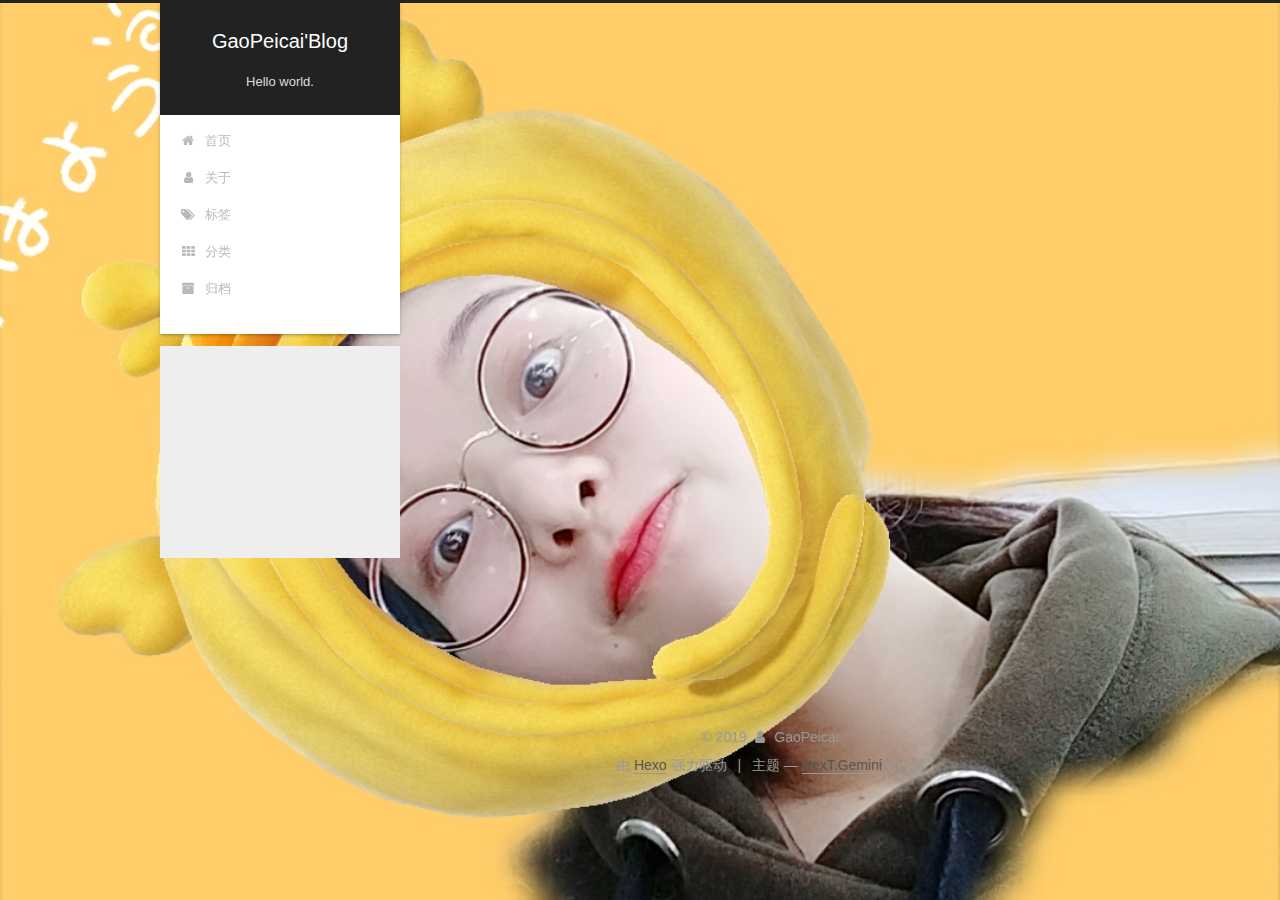
==== archives/index.html @ 0d7cd3d9 "Site updated: 2019-01-17 18:59:28" ====
<!DOCTYPE html>



  


<html class="theme-next gemini use-motion" lang="zh-Hans">
<head><meta name="generator" content="Hexo 3.8.0">
  <meta charset="UTF-8">
<meta http-equiv="X-UA-Compatible" content="IE=edge">
<meta name="viewport" content="width=device-width, initial-scale=1, maximum-scale=1">
<meta name="theme-color" content="#222">









<meta http-equiv="Cache-Control" content="no-transform">
<meta http-equiv="Cache-Control" content="no-siteapp">
















  
  
  <link href="/lib/fancybox/source/jquery.fancybox.css?v=2.1.5" rel="stylesheet" type="text/css">







<link href="/lib/font-awesome/css/font-awesome.min.css?v=4.6.2" rel="stylesheet" type="text/css">

<link href="/css/main.css?v=5.1.4" rel="stylesheet" type="text/css">


  <link rel="apple-touch-icon" sizes="180x180" href="/images/apple-touch-icon-next.png?v=5.1.4">


  <link rel="icon" type="image/png" sizes="32x32" href="/images/favicon-32x32-next.png?v=5.1.4">


  <link rel="icon" type="image/png" sizes="16x16" href="/images/favicon-16x16-next.png?v=5.1.4">


  <link rel="mask-icon" href="/images/logo.svg?v=5.1.4" color="#222">





  <meta name="keywords" content="Hexo, NexT">










<meta property="og:type" content="website">
<meta property="og:title" content="GaoPeicai&#39;Blog">
<meta property="og:url" content="http://yoursite.com/archives/index.html">
<meta property="og:site_name" content="GaoPeicai&#39;Blog">
<meta property="og:locale" content="zh-Hans">
<meta name="twitter:card" content="summary">
<meta name="twitter:title" content="GaoPeicai&#39;Blog">



<script type="text/javascript" id="hexo.configurations">
  var NexT = window.NexT || {};
  var CONFIG = {
    root: '/',
    scheme: 'Gemini',
    version: '5.1.4',
    sidebar: {"position":"left","display":"post","offset":12,"b2t":false,"scrollpercent":false,"onmobile":false},
    fancybox: true,
    tabs: true,
    motion: {"enable":true,"async":false,"transition":{"post_block":"fadeIn","post_header":"slideDownIn","post_body":"slideDownIn","coll_header":"slideLeftIn","sidebar":"slideUpIn"}},
    duoshuo: {
      userId: '0',
      author: '博主'
    },
    algolia: {
      applicationID: '',
      apiKey: '',
      indexName: '',
      hits: {"per_page":10},
      labels: {"input_placeholder":"Search for Posts","hits_empty":"We didn't find any results for the search: ${query}","hits_stats":"${hits} results found in ${time} ms"}
    }
  };
</script>



  <link rel="canonical" href="http://yoursite.com/archives/">





  <title>归档 | GaoPeicai'Blog</title>
  








</head>

<body itemscope="" itemtype="http://schema.org/WebPage" lang="zh-Hans">

  
  
    
  

  <div class="container sidebar-position-left page-archive">
    <div class="headband"></div>

    <header id="header" class="header" itemscope="" itemtype="http://schema.org/WPHeader">
      <div class="header-inner"><div class="site-brand-wrapper">
  <div class="site-meta ">
    

    <div class="custom-logo-site-title">
      <a href="/" class="brand" rel="start">
        <span class="logo-line-before"><i></i></span>
        <span class="site-title">GaoPeicai'Blog</span>
        <span class="logo-line-after"><i></i></span>
      </a>
    </div>
      
        <p class="site-subtitle">Hello world.</p>
      
  </div>

  <div class="site-nav-toggle">
    <button>
      <span class="btn-bar"></span>
      <span class="btn-bar"></span>
      <span class="btn-bar"></span>
    </button>
  </div>
</div>

<nav class="site-nav">
  

  
    <ul id="menu" class="menu">
      
        
        <li class="menu-item menu-item-home">
          <a href="/" rel="section">
            
              <i class="menu-item-icon fa fa-fw fa-home"></i> <br>
            
            首页
          </a>
        </li>
      
        
        <li class="menu-item menu-item-about">
          <a href="/about/" rel="section">
            
              <i class="menu-item-icon fa fa-fw fa-user"></i> <br>
            
            关于
          </a>
        </li>
      
        
        <li class="menu-item menu-item-tags">
          <a href="/tags/" rel="section">
            
              <i class="menu-item-icon fa fa-fw fa-tags"></i> <br>
            
            标签
          </a>
        </li>
      
        
        <li class="menu-item menu-item-categories">
          <a href="/categories/" rel="section">
            
              <i class="menu-item-icon fa fa-fw fa-th"></i> <br>
            
            分类
          </a>
        </li>
      
        
        <li class="menu-item menu-item-archives">
          <a href="/archives/" rel="section">
            
              <i class="menu-item-icon fa fa-fw fa-archive"></i> <br>
            
            归档
          </a>
        </li>
      

      
    </ul>
  

  
</nav>



 </div>
    </header>

    <main id="main" class="main">
      <div class="main-inner">
        <div class="content-wrap">
          <div id="content" class="content">
            

  
  
  
  <div class="post-block archive">
    <div id="posts" class="posts-collapse">
      <span class="archive-move-on"></span>

      <span class="archive-page-counter">
        
        
        
          
        
        嗯..! 目前共计 2 篇日志。 继续努力。
      </span>

      

        
        
        

        
          
          <div class="collection-title">
            <h1 class="archive-year" id="archive-year-2019">2019</h1>
          </div>
        
        

        

  <article class="post post-type-normal" itemscope="" itemtype="http://schema.org/Article">
    <header class="post-header">

      <h2 class="post-title">
        
            <a class="post-title-link" href="/2019/01/10/my-first-blog/" itemprop="url">
              
                <span itemprop="name">my_first_blog</span>
              
            </a>
        
      </h2>

      <div class="post-meta">
        <time class="post-time" itemprop="dateCreated" datetime="2019-01-10T21:20:17+08:00" content="2019-01-10">
          01-10
        </time>
      </div>

    </header>
  </article>



      

        
        
        

        
        

        

  <article class="post post-type-normal" itemscope="" itemtype="http://schema.org/Article">
    <header class="post-header">

      <h2 class="post-title">
        
            <a class="post-title-link" href="/2019/01/10/hello-world/" itemprop="url">
              
                <span itemprop="name">Hello World</span>
              
            </a>
        
      </h2>

      <div class="post-meta">
        <time class="post-time" itemprop="dateCreated" datetime="2019-01-10T21:08:33+08:00" content="2019-01-10">
          01-10
        </time>
      </div>

    </header>
  </article>



      

    </div>
  </div>
  
  
  

  



          </div>
          


          

        </div>
        
          
  
  <div class="sidebar-toggle">
    <div class="sidebar-toggle-line-wrap">
      <span class="sidebar-toggle-line sidebar-toggle-line-first"></span>
      <span class="sidebar-toggle-line sidebar-toggle-line-middle"></span>
      <span class="sidebar-toggle-line sidebar-toggle-line-last"></span>
    </div>
  </div>

  <aside id="sidebar" class="sidebar">
    
    <div class="sidebar-inner">

      

      

      <section class="site-overview-wrap sidebar-panel sidebar-panel-active">
        <div class="site-overview">
          <div class="site-author motion-element" itemprop="author" itemscope="" itemtype="http://schema.org/Person">
            
              <p class="site-author-name" itemprop="name">GaoPeicai</p>
              <p class="site-description motion-element" itemprop="description"></p>
          </div>

          <nav class="site-state motion-element">

            
              <div class="site-state-item site-state-posts">
              
                <a href="/archives/">
              
                  <span class="site-state-item-count">2</span>
                  <span class="site-state-item-name">日志</span>
                </a>
              </div>
            

            

            

          </nav>

          

          
            <div class="links-of-author motion-element">
                
                  <span class="links-of-author-item">
                    <a href="http://mail.qq.com/cgi-bin/qm_share?t=qm_mailme&3284251763@qq.com" target="_blank" title="E-Mail">
                      
                        <i class="fa fa-fw fa-envelope"></i>E-Mail</a>
                  </span>
                
                  <span class="links-of-author-item">
                    <a href="http://www.zhihu.com/people/246f6428f170caaf888dab5f9107b510" target="_blank" title="Zhihu">
                      
                        <i class="fa fa-fw fa-zhihu"></i>Zhihu</a>
                  </span>
                
                  <span class="links-of-author-item">
                    <a href="http://weibo.com/u/1308671424" target="_blank" title="Weibo">
                      
                        <i class="fa fa-fw fa-weibo"></i>Weibo</a>
                  </span>
                
            </div>
          

          
          

          
          

          

        </div>
      </section>

      

      

    </div>
  </aside>


        
      </div>
    </main>

    <footer id="footer" class="footer">
      <div class="footer-inner">
        <div class="copyright">&copy; <span itemprop="copyrightYear">2019</span>
  <span class="with-love">
    <i class="fa fa-user"></i>
  </span>
  <span class="author" itemprop="copyrightHolder">GaoPeicai</span>

  
</div>


  <div class="powered-by">由 <a class="theme-link" target="_blank" href="https://hexo.io">Hexo</a> 强力驱动</div>



  <span class="post-meta-divider">|</span>



  <div class="theme-info">主题 &mdash; <a class="theme-link" target="_blank" href="https://github.com/iissnan/hexo-theme-next">NexT.Gemini</a> v5.1.4</div>




        







        
      </div>
    </footer>

    
      <div class="back-to-top">
        <i class="fa fa-arrow-up"></i>
        
      </div>
    

    

  </div>

  

<script type="text/javascript">
  if (Object.prototype.toString.call(window.Promise) !== '[object Function]') {
    window.Promise = null;
  }
</script>









  












  
  
    <script type="text/javascript" src="/lib/jquery/index.js?v=2.1.3"></script>
  

  
  
    <script type="text/javascript" src="/lib/fastclick/lib/fastclick.min.js?v=1.0.6"></script>
  

  
  
    <script type="text/javascript" src="/lib/jquery_lazyload/jquery.lazyload.js?v=1.9.7"></script>
  

  
  
    <script type="text/javascript" src="/lib/velocity/velocity.min.js?v=1.2.1"></script>
  

  
  
    <script type="text/javascript" src="/lib/velocity/velocity.ui.min.js?v=1.2.1"></script>
  

  
  
    <script type="text/javascript" src="/lib/fancybox/source/jquery.fancybox.pack.js?v=2.1.5"></script>
  


  


  <script type="text/javascript" src="/js/src/utils.js?v=5.1.4"></script>

  <script type="text/javascript" src="/js/src/motion.js?v=5.1.4"></script>



  
  


  <script type="text/javascript" src="/js/src/affix.js?v=5.1.4"></script>

  <script type="text/javascript" src="/js/src/schemes/pisces.js?v=5.1.4"></script>



  

  


  <script type="text/javascript" src="/js/src/bootstrap.js?v=5.1.4"></script>



  


  




	





  





  












  





  

  

  

  
  

  

  

  

</body>
</html>
---- css/main.css ----
/* normalize.css v3.0.2 | MIT License | git.io/normalize */
html {
  font-family: sans-serif; /* 1 */
  -ms-text-size-adjust: 100%; /* 2 */
  -webkit-text-size-adjust: 100%; /* 2 */
}
body {
  margin: 0;
}
article,
aside,
details,
figcaption,
figure,
footer,
header,
hgroup,
main,
menu,
nav,
section,
summary {
  display: block;
}
audio,
canvas,
progress,
video {
  display: inline-block; /* 1 */
  vertical-align: baseline; /* 2 */
}
audio:not([controls]) {
  display: none;
  height: 0;
}
[hidden],
template {
  display: none;
}
a {
  background-color: transparent;
}
a:active,
a:hover {
  outline: 0;
}
abbr[title] {
  border-bottom: 1px dotted;
}
b,
strong {
  font-weight: bold;
}
dfn {
  font-style: italic;
}
h1 {
  font-size: 2em;
  margin: 0.67em 0;
}
mark {
  background: #ff0;
  color: #000;
}
small {
  font-size: 80%;
}
sub,
sup {
  font-size: 75%;
  line-height: 0;
  position: relative;
  vertical-align: baseline;
}
sup {
  top: -0.5em;
}
sub {
  bottom: -0.25em;
}
img {
  border: 0;
}
svg:not(:root) {
  overflow: hidden;
}
figure {
  margin: 1em 40px;
}
hr {
  -moz-box-sizing: content-box;
  box-sizing: content-box;
  height: 0;
}
pre {
  overflow: auto;
}
code,
kbd,
pre,
samp {
  font-family: monospace, monospace;
  font-size: 1em;
}
button,
input,
optgroup,
select,
textarea {
  color: inherit; /* 1 */
  font: inherit; /* 2 */
  margin: 0; /* 3 */
}
button {
  overflow: visible;
}
button,
select {
  text-transform: none;
}
button,
html input[type="button"],
input[type="reset"],
input[type="submit"] {
  -webkit-appearance: button; /* 2 */
  cursor: pointer; /* 3 */
}
button[disabled],
html input[disabled] {
  cursor: default;
}
button::-moz-focus-inner,
input::-moz-focus-inner {
  border: 0;
  padding: 0;
}
input {
  line-height: normal;
}
input[type="checkbox"],
input[type="radio"] {
  box-sizing: border-box; /* 1 */
  padding: 0; /* 2 */
}
input[type="number"]::-webkit-inner-spin-button,
input[type="number"]::-webkit-outer-spin-button {
  height: auto;
}
input[type="search"] {
  -webkit-appearance: textfield; /* 1 */
  -moz-box-sizing: content-box;
  -webkit-box-sizing: content-box; /* 2 */
  box-sizing: content-box;
}
input[type="search"]::-webkit-search-cancel-button,
input[type="search"]::-webkit-search-decoration {
  -webkit-appearance: none;
}
fieldset {
  border: 1px solid #c0c0c0;
  margin: 0 2px;
  padding: 0.35em 0.625em 0.75em;
}
legend {
  border: 0; /* 1 */
  padding: 0; /* 2 */
}
textarea {
  overflow: auto;
}
optgroup {
  font-weight: bold;
}
table {
  border-collapse: collapse;
  border-spacing: 0;
}
td,
th {
  padding: 0;
}
::selection {
  background: #262a30;
  color: #fff;
}
body {
  position: relative;
  font-family: 'Lato', "PingFang SC", "Microsoft YaHei", sans-serif;
  font-size: 14px;
  line-height: 2;
  color: #555;
  background: #eee;
}
@media (max-width: 767px) {
  body {
    padding-right: 0 !important;
  }
}
@media (min-width: 768px) and (max-width: 991px) {
  body {
    padding-right: 0 !important;
  }
}
@media (min-width: 1600px) {
  body {
    font-size: 16px;
  }
}
h1,
h2,
h3,
h4,
h5,
h6 {
  margin: 0;
  padding: 0;
  font-weight: bold;
  line-height: 1.5;
  font-family: 'Lato', "PingFang SC", "Microsoft YaHei", sans-serif;
}
h2,
h3,
h4,
h5,
h6 {
  margin: 20px 0 15px;
}
h1 {
  font-size: 22px;
}
@media (max-width: 767px) {
  h1 {
    font-size: 18px;
  }
}
h2 {
  font-size: 20px;
}
@media (max-width: 767px) {
  h2 {
    font-size: 16px;
  }
}
h3 {
  font-size: 18px;
}
@media (max-width: 767px) {
  h3 {
    font-size: 14px;
  }
}
h4 {
  font-size: 16px;
}
@media (max-width: 767px) {
  h4 {
    font-size: 12px;
  }
}
h5 {
  font-size: 14px;
}
@media (max-width: 767px) {
  h5 {
    font-size: 10px;
  }
}
h6 {
  font-size: 12px;
}
@media (max-width: 767px) {
  h6 {
    font-size: 8px;
  }
}
p {
  margin: 0 0 20px 0;
}
a {
  color: #555;
  text-decoration: none;
  outline: none;
  border-bottom: 1px solid #999;
  word-wrap: break-word;
}
a:hover {
  color: #222;
  border-bottom-color: #222;
}
blockquote {
  margin: 0;
  padding: 0;
}
img {
  display: block;
  margin: auto;
  max-width: 100%;
  height: auto;
}
hr {
  margin: 40px 0;
  height: 3px;
  border: none;
  background-color: #ddd;
  background-image: repeating-linear-gradient(-45deg, #fff, #fff 4px, transparent 4px, transparent 8px);
}
blockquote {
  padding: 0 15px;
  color: #666;
  border-left: 4px solid #ddd;
}
blockquote cite::before {
  content: "-";
  padding: 0 5px;
}
dt {
  font-weight: 700;
}
dd {
  margin: 0;
  padding: 0;
}
kbd {
  border: 1px solid #ccc;
  border-radius: 0.2em;
  box-shadow: 0.1em 0.1em 0.2em rgba(0,0,0,0.1);
  background-color: #f9f9f9;
  font-family: inherit;
  background-image: -webkit-linear-gradient(top, #eee, #fff, #eee);
  padding: 0.1em 0.3em;
  white-space: nowrap;
}
.text-left {
  text-align: left;
}
.text-center {
  text-align: center;
}
.text-right {
  text-align: right;
}
.text-justify {
  text-align: justify;
}
.text-nowrap {
  white-space: nowrap;
}
.text-lowercase {
  text-transform: lowercase;
}
.text-uppercase {
  text-transform: uppercase;
}
.text-capitalize {
  text-transform: capitalize;
}
.center-block {
  display: block;
  margin-left: auto;
  margin-right: auto;
}
.clearfix:before,
.clearfix:after {
  content: " ";
  display: table;
}
.clearfix:after {
  clear: both;
}
.pullquote {
  width: 45%;
}
.pullquote.left {
  float: left;
  margin-left: 5px;
  margin-right: 10px;
}
.pullquote.right {
  float: right;
  margin-left: 10px;
  margin-right: 5px;
}
.affix.affix.affix {
  position: fixed;
}
.translation {
  margin-top: -20px;
  font-size: 14px;
  color: #999;
}
.scrollbar-measure {
  width: 100px;
  height: 100px;
  overflow: scroll;
  position: absolute;
  top: -9999px;
}
.use-motion .motion-element {
  opacity: 0;
}
table {
  margin: 20px 0;
  width: 100%;
  border-collapse: collapse;
  border-spacing: 0;
  border: 1px solid #ddd;
  font-size: 14px;
  table-layout: fixed;
  word-wrap: break-all;
}
table>tbody>tr:nth-of-type(odd) {
  background-color: #f9f9f9;
}
table>tbody>tr:hover {
  background-color: #f5f5f5;
}
caption,
th,
td {
  padding: 8px;
  text-align: left;
  vertical-align: middle;
  font-weight: normal;
}
th,
td {
  border-bottom: 3px solid #ddd;
  border-right: 1px solid #eee;
}
th {
  padding-bottom: 10px;
  font-weight: 700;
}
td {
  border-bottom-width: 1px;
}
html,
body {
  height: 100%;
}
.container {
  position: relative;
  min-height: 100%;
}
.header-inner {
  margin: 0 auto;
  padding: 100px 0 70px;
  width: calc(100% - 252px);
}
@media (min-width: 1600px) {
  .container .header-inner {
    width: 900px;
  }
}
.main {
  padding-bottom: 150px;
}
.main-inner {
  margin: 0 auto;
  width: calc(100% - 252px);
}
@media (min-width: 1600px) {
  .container .main-inner {
    width: 900px;
  }
}
.footer {
  position: absolute;
  left: 0;
  bottom: 0;
  width: 100%;
  min-height: 50px;
}
.footer-inner {
  box-sizing: border-box;
  margin: 20px auto;
  width: calc(100% - 252px);
}
@media (min-width: 1600px) {
  .container .footer-inner {
    width: 900px;
  }
}
pre,
.highlight {
  overflow: auto;
  margin: 20px 0;
  padding: 0;
  font-size: 13px;
  color: #4d4d4c;
  background: #f7f7f7;
  line-height: 1.6;
}
pre,
code {
  font-family: consolas, Menlo, "PingFang SC", "Microsoft YaHei", monospace;
}
code {
  padding: 2px 4px;
  word-wrap: break-word;
  color: #555;
  background: #eee;
  border-radius: 3px;
  font-size: 13px;
}
pre {
  padding: 10px;
}
pre code {
  padding: 0;
  color: #4d4d4c;
  background: none;
  text-shadow: none;
}
.highlight {
  border-radius: 1px;
}
.highlight pre {
  border: none;
  margin: 0;
  padding: 10px 0;
}
.highlight table {
  margin: 0;
  width: auto;
  border: none;
}
.highlight td {
  border: none;
  padding: 0;
}
.highlight figcaption {
  font-size: 1em;
  color: #4d4d4c;
  line-height: 1em;
  margin-bottom: 1em;
}
.highlight figcaption:before,
.highlight figcaption:after {
  content: " ";
  display: table;
}
.highlight figcaption:after {
  clear: both;
}
.highlight figcaption a {
  float: right;
  color: #4d4d4c;
}
.highlight figcaption a:hover {
  border-bottom-color: #4d4d4c;
}
.highlight .gutter pre {
  padding-left: 10px;
  padding-right: 10px;
  color: #869194;
  text-align: right;
  background-color: #eff2f3;
}
.highlight .code pre {
  width: 100%;
  padding-left: 10px;
  padding-right: 10px;
  background-color: #f7f7f7;
}
.highlight .line {
  height: 20px;
}
.gutter {
  -webkit-user-select: none;
  -moz-user-select: none;
  -ms-user-select: none;
  user-select: none;
}
.gist table {
  width: auto;
}
.gist table td {
  border: none;
}
pre .deletion {
  background: #fdd;
}
pre .addition {
  background: #dfd;
}
pre .meta {
  color: #8959a8;
}
pre .comment {
  color: #8e908c;
}
pre .variable,
pre .attribute,
pre .tag,
pre .regexp,
pre .ruby .constant,
pre .xml .tag .title,
pre .xml .pi,
pre .xml .doctype,
pre .html .doctype,
pre .css .id,
pre .css .class,
pre .css .pseudo {
  color: #c82829;
}
pre .number,
pre .preprocessor,
pre .built_in,
pre .literal,
pre .params,
pre .constant,
pre .command {
  color: #f5871f;
}
pre .ruby .class .title,
pre .css .rules .attribute,
pre .string,
pre .value,
pre .inheritance,
pre .header,
pre .ruby .symbol,
pre .xml .cdata,
pre .special,
pre .number,
pre .formula {
  color: #718c00;
}
pre .title,
pre .css .hexcolor {
  color: #3e999f;
}
pre .function,
pre .python .decorator,
pre .python .title,
pre .ruby .function .title,
pre .ruby .title .keyword,
pre .perl .sub,
pre .javascript .title,
pre .coffeescript .title {
  color: #4271ae;
}
pre .keyword,
pre .javascript .function {
  color: #8959a8;
}
.full-image.full-image.full-image.full-image {
  border: none;
  max-width: 100%;
  width: auto;
  margin: 20px auto 25px;
}
@media (min-width: 992px) {
  .full-image.full-image.full-image.full-image {
    max-width: none;
    width: 118%;
    margin: 0 -9%;
  }
}
.blockquote-center,
.page-home .post-type-quote blockquote,
.page-post-detail .post-type-quote blockquote {
  position: relative;
  margin: 40px 0;
  padding: 0;
  border-left: none;
  text-align: center;
}
.blockquote-center::before,
.page-home .post-type-quote blockquote::before,
.page-post-detail .post-type-quote blockquote::before,
.blockquote-center::after,
.page-home .post-type-quote blockquote::after,
.page-post-detail .post-type-quote blockquote::after {
  position: absolute;
  content: ' ';
  display: block;
  width: 100%;
  height: 24px;
  opacity: 0.2;
  background-repeat: no-repeat;
  background-position: 0 -6px;
  background-size: 22px 22px;
}
.blockquote-center::before,
.page-home .post-type-quote blockquote::before,
.page-post-detail .post-type-quote blockquote::before {
  top: -20px;
  background-image: url("../images/quote-l.svg");
  border-top: 1px solid #ccc;
}
.blockquote-center::after,
.page-home .post-type-quote blockquote::after,
.page-post-detail .post-type-quote blockquote::after {
  bottom: -20px;
  background-image: url("../images/quote-r.svg");
  border-bottom: 1px solid #ccc;
  background-position: 100% 8px;
}
.blockquote-center p,
.page-home .post-type-quote blockquote p,
.page-post-detail .post-type-quote blockquote p,
.blockquote-center div,
.page-home .post-type-quote blockquote div,
.page-post-detail .post-type-quote blockquote div {
  text-align: center;
}
.post .post-body .group-picture img {
  box-sizing: border-box;
  padding: 0 3px;
  border: none;
}
.post .group-picture-row {
  overflow: hidden;
  margin-top: 6px;
}
.post .group-picture-row:first-child {
  margin-top: 0;
}
.post .group-picture-column {
  float: left;
}
.page-post-detail .post-body .group-picture-column {
  float: none;
  margin-top: 10px;
  width: auto !important;
}
.page-post-detail .post-body .group-picture-column img {
  margin: 0 auto;
}
.page-archive .group-picture-container {
  overflow: hidden;
}
.page-archive .group-picture-row {
  float: left;
}
.page-archive .group-picture-row:first-child {
  margin-top: 6px;
}
.page-archive .group-picture-column {
  max-width: 150px;
  max-height: 150px;
}
.post-body .note {
  position: relative;
  padding: 15px;
  margin-bottom: 20px;
  border: 1px solid #eee;
  border-left-width: 5px;
  border-radius: 3px;
}
.post-body .note h2,
.post-body .note h3,
.post-body .note h4,
.post-body .note h5,
.post-body .note h6 {
  margin-top: 0;
  margin-bottom: 0;
  border-bottom: initial;
  padding-top: 0 !important;
}
.post-body .note p:first-child,
.post-body .note ul:first-child,
.post-body .note ol:first-child,
.post-body .note table:first-child,
.post-body .note pre:first-child,
.post-body .note blockquote:first-child {
  margin-top: 0;
}
.post-body .note p:last-child,
.post-body .note ul:last-child,
.post-body .note ol:last-child,
.post-body .note table:last-child,
.post-body .note pre:last-child,
.post-body .note blockquote:last-child {
  margin-bottom: 0;
}
.post-body .note.default {
  border-left-color: #777;
}
.post-body .note.default h2,
.post-body .note.default h3,
.post-body .note.default h4,
.post-body .note.default h5,
.post-body .note.default h6 {
  color: #777;
}
.post-body .note.primary {
  border-left-color: #6f42c1;
}
.post-body .note.primary h2,
.post-body .note.primary h3,
.post-body .note.primary h4,
.post-body .note.primary h5,
.post-body .note.primary h6 {
  color: #6f42c1;
}
.post-body .note.info {
  border-left-color: #428bca;
}
.post-body .note.info h2,
.post-body .note.info h3,
.post-body .note.info h4,
.post-body .note.info h5,
.post-body .note.info h6 {
  color: #428bca;
}
.post-body .note.success {
  border-left-color: #5cb85c;
}
.post-body .note.success h2,
.post-body .note.success h3,
.post-body .note.success h4,
.post-body .note.success h5,
.post-body .note.success h6 {
  color: #5cb85c;
}
.post-body .note.warning {
  border-left-color: #f0ad4e;
}
.post-body .note.warning h2,
.post-body .note.warning h3,
.post-body .note.warning h4,
.post-body .note.warning h5,
.post-body .note.warning h6 {
  color: #f0ad4e;
}
.post-body .note.danger {
  border-left-color: #d9534f;
}
.post-body .note.danger h2,
.post-body .note.danger h3,
.post-body .note.danger h4,
.post-body .note.danger h5,
.post-body .note.danger h6 {
  color: #d9534f;
}
.post-body .label {
  display: inline;
  padding: 0 2px;
  white-space: nowrap;
}
.post-body .label.default {
  background-color: #f0f0f0;
}
.post-body .label.primary {
  background-color: #efe6f7;
}
.post-body .label.info {
  background-color: #e5f2f8;
}
.post-body .label.success {
  background-color: #e7f4e9;
}
.post-body .label.warning {
  background-color: #fcf6e1;
}
.post-body .label.danger {
  background-color: #fae8eb;
}
.post-body .tabs {
  position: relative;
  display: block;
  margin-bottom: 20px;
  padding-top: 10px;
}
.post-body .tabs ul.nav-tabs {
  margin: 0;
  padding: 0;
  display: flex;
  margin-bottom: -1px;
}
@media (max-width: 413px) {
  .post-body .tabs ul.nav-tabs {
    display: block;
    margin-bottom: 5px;
  }
}
.post-body .tabs ul.nav-tabs li.tab {
  list-style-type: none !important;
  margin: 0 0.25em 0 0;
  border-top: 3px solid transparent;
  border-left: 1px solid transparent;
  border-right: 1px solid transparent;
}
@media (max-width: 413px) {
  .post-body .tabs ul.nav-tabs li.tab {
    margin: initial;
    border-top: 1px solid transparent;
    border-left: 3px solid transparent;
    border-right: 1px solid transparent;
    border-bottom: 1px solid transparent;
  }
}
.post-body .tabs ul.nav-tabs li.tab a {
  outline: 0;
  border-bottom: initial;
  display: block;
  line-height: 1.8em;
  padding: 0.25em 0.75em;
  transition-duration: 0.2s;
  transition-timing-function: ease-out;
  transition-delay: 0s;
}
.post-body .tabs ul.nav-tabs li.tab a i {
  width: 1.285714285714286em;
}
.post-body .tabs ul.nav-tabs li.tab.active {
  border-top: 3px solid #fc6423;
  border-left: 1px solid #ddd;
  border-right: 1px solid #ddd;
  background-color: #fff;
}
@media (max-width: 413px) {
  .post-body .tabs ul.nav-tabs li.tab.active {
    border-top: 1px solid #ddd;
    border-left: 3px solid #fc6423;
    border-right: 1px solid #ddd;
    border-bottom: 1px solid #ddd;
  }
}
.post-body .tabs ul.nav-tabs li.tab.active a {
  cursor: default;
  color: #555;
}
.post-body .tabs .tab-content {
  background-color: #fff;
}
.post-body .tabs .tab-content .tab-pane {
  border: 1px solid #ddd;
  padding: 20px 20px 0 20px;
}
.post-body .tabs .tab-content .tab-pane:not(.active) {
  display: none !important;
}
.post-body .tabs .tab-content .tab-pane.active {
  display: block !important;
}
.btn {
  display: inline-block;
  padding: 0 20px;
  font-size: 14px;
  color: #555;
  background: #fff;
  border: 2px solid #555;
  text-decoration: none;
  border-radius: 2px;
  transition-property: background-color;
  transition-duration: 0.2s;
  transition-timing-function: ease-in-out;
  transition-delay: 0s;
  line-height: 2;
}
.btn:hover {
  border-color: #222;
  color: #fff;
  background: #222;
}
.btn +.btn {
  margin: 0 0 8px 8px;
}
.btn .fa-fw {
  width: 1.285714285714286em;
  text-align: left;
}
.btn-bar {
  display: block;
  width: 22px;
  height: 2px;
  background: #555;
  border-radius: 1px;
}
.btn-bar+.btn-bar {
  margin-top: 4px;
}
.pagination {
  margin: 120px 0 40px;
  text-align: center;
  border-top: 1px solid #eee;
}
.page-number-basic,
.pagination .prev,
.pagination .next,
.pagination .page-number,
.pagination .space {
  display: inline-block;
  position: relative;
  top: -1px;
  margin: 0 10px;
  padding: 0 11px;
}
@media (max-width: 767px) {
  .page-number-basic,
  .pagination .prev,
  .pagination .next,
  .pagination .page-number,
  .pagination .space {
    margin: 0 5px;
  }
}
.pagination .prev,
.pagination .next,
.pagination .page-number {
  border-bottom: 0;
  border-top: 1px solid #eee;
  transition-property: border-color;
  transition-duration: 0.2s;
  transition-timing-function: ease-in-out;
  transition-delay: 0s;
}
.pagination .prev:hover,
.pagination .next:hover,
.pagination .page-number:hover {
  border-top-color: #222;
}
.pagination .space {
  padding: 0;
  margin: 0;
}
.pagination .prev {
  margin-left: 0;
}
.pagination .next {
  margin-right: 0;
}
.pagination .page-number.current {
  color: #fff;
  background: #ccc;
  border-top-color: #ccc;
}
@media (max-width: 767px) {
  .pagination {
    border-top: none;
  }
  .pagination .prev,
  .pagination .next,
  .pagination .page-number {
    margin-bottom: 10px;
    border-top: 0;
    border-bottom: 1px solid #eee;
    padding: 0 10px;
  }
  .pagination .prev:hover,
  .pagination .next:hover,
  .pagination .page-number:hover {
    border-bottom-color: #222;
  }
}
.comments {
  margin: 60px 20px 0;
}
.tag-cloud {
  text-align: center;
}
.tag-cloud a {
  display: inline-block;
  margin: 10px;
}
.back-to-top {
  box-sizing: border-box;
  position: fixed;
  bottom: -100px;
  right: 30px;
  z-index: 1050;
  padding: 0 6px;
  width: 24px;
  background: #222;
  font-size: 12px;
  opacity: 0.6;
  color: #fff;
  cursor: pointer;
  text-align: center;
  -webkit-transform: translateZ(0);
  transition-property: bottom;
  transition-duration: 0.2s;
  transition-timing-function: ease-in-out;
  transition-delay: 0s;
}
@media (min-width: 768px) and (max-width: 991px) {
  .back-to-top {
    display: none !important;
  }
}
@media (max-width: 767px) {
  .back-to-top {
    display: none !important;
  }
}
.back-to-top.back-to-top-on {
  bottom: 30px;
}
.header {
  background: transparent;
}
.header-inner {
  position: relative;
}
.headband {
  height: 3px;
  background: #222;
}
.site-meta {
  margin: 0;
  text-align: center;
}
@media (max-width: 767px) {
  .site-meta {
    text-align: center;
  }
}
.brand {
  position: relative;
  display: inline-block;
  padding: 0 40px;
  color: #fff;
  background: #222;
  border-bottom: none;
}
.brand:hover {
  color: #fff;
}
.logo {
  display: inline-block;
  margin-right: 5px;
  line-height: 36px;
  vertical-align: top;
}
.site-title {
  display: inline-block;
  vertical-align: top;
  line-height: 36px;
  font-size: 20px;
  font-weight: normal;
  font-family: 'Lato', "PingFang SC", "Microsoft YaHei", sans-serif;
}
.site-subtitle {
  margin-top: 10px;
  font-size: 13px;
  color: #ddd;
}
.use-motion .brand {
  opacity: 0;
}
.use-motion .logo,
.use-motion .site-title,
.use-motion .site-subtitle {
  opacity: 0;
  position: relative;
  top: -10px;
}
.site-nav-toggle {
  display: none;
  position: absolute;
  top: 10px;
  left: 10px;
}
@media (max-width: 767px) {
  .site-nav-toggle {
    display: block;
  }
}
.site-nav-toggle button {
  margin-top: 2px;
  padding: 9px 10px;
  background: transparent;
  border: none;
}
@media (max-width: 767px) {
  .site-nav {
    display: none;
    margin: 0 -10px;
    padding: 0 10px;
    clear: both;
    border-top: 1px solid #ddd;
  }
}
@media (min-width: 768px) and (max-width: 991px) {
  .site-nav {
    display: block !important;
  }
}
@media (min-width: 992px) {
  .site-nav {
    display: block !important;
  }
}
.menu {
  margin-top: 20px;
  padding-left: 0;
  text-align: center;
}
.menu .menu-item {
  display: inline-block;
  margin: 0 10px;
  list-style: none;
}
@media screen and (max-width: 767px) {
  .menu .menu-item {
    margin-top: 10px;
  }
}
.menu .menu-item a {
  display: block;
  font-size: 13px;
  line-height: inherit;
  border-bottom: 1px solid transparent;
  transition-property: border-color;
  transition-duration: 0.2s;
  transition-timing-function: ease-in-out;
  transition-delay: 0s;
}
.menu .menu-item a:hover,
.menu-item-active a {
  border-bottom-color: #222;
}
.menu .menu-item .fa {
  margin-right: 5px;
}
.use-motion .menu-item {
  opacity: 0;
}
.post-body {
  font-family: 'Lato', "PingFang SC", "Microsoft YaHei", sans-serif;
}
@media (max-width: 767px) {
  .post-body {
    word-break: break-word;
  }
}
.post-body .fancybox img {
  display: block !important;
  margin: 0 auto;
  cursor: pointer;
  cursor: zoom-in;
  cursor: -webkit-zoom-in;
}
.post-body .image-caption,
.post-body .figure .caption {
  margin: -20px auto 15px;
  text-align: center;
  font-size: 14px;
  color: #999;
  font-weight: bold;
  line-height: 1;
}
.post-sticky-flag {
  display: inline-block;
  font-size: 16px;
  -ms-transform: rotate(30deg);
  -webkit-transform: rotate(30deg);
  -moz-transform: rotate(30deg);
  -ms-transform: rotate(30deg);
  -o-transform: rotate(30deg);
  transform: rotate(30deg);
}
.use-motion .post-block,
.use-motion .pagination,
.use-motion .comments {
  opacity: 0;
}
.use-motion .post-header {
  opacity: 0;
}
.use-motion .post-body {
  opacity: 0;
}
.use-motion .collection-title {
  opacity: 0;
}
.posts-expand {
  padding-top: 40px;
}
@media (max-width: 767px) {
  .posts-expand {
    margin: 0 20px;
  }
  .post-body pre .gutter pre {
    padding-right: 10px;
  }
  .post-body .highlight {
    margin-left: 0px;
    margin-right: 0px;
    padding: 0;
  }
  .post-body .highlight .gutter pre {
    padding-right: 10px;
  }
}
@media (min-width: 992px) {
  .posts-expand .post-body {
    text-align: justify;
  }
}
.posts-expand .post-body h2,
.posts-expand .post-body h3,
.posts-expand .post-body h4,
.posts-expand .post-body h5,
.posts-expand .post-body h6 {
  padding-top: 10px;
}
.posts-expand .post-body h2 .header-anchor,
.posts-expand .post-body h3 .header-anchor,
.posts-expand .post-body h4 .header-anchor,
.posts-expand .post-body h5 .header-anchor,
.posts-expand .post-body h6 .header-anchor {
  float: right;
  margin-left: 10px;
  color: #ccc;
  border-bottom-style: none;
  visibility: hidden;
}
.posts-expand .post-body h2 .header-anchor:hover,
.posts-expand .post-body h3 .header-anchor:hover,
.posts-expand .post-body h4 .header-anchor:hover,
.posts-expand .post-body h5 .header-anchor:hover,
.posts-expand .post-body h6 .header-anchor:hover {
  color: inherit;
}
.posts-expand .post-body h2:hover .header-anchor,
.posts-expand .post-body h3:hover .header-anchor,
.posts-expand .post-body h4:hover .header-anchor,
.posts-expand .post-body h5:hover .header-anchor,
.posts-expand .post-body h6:hover .header-anchor {
  visibility: visible;
}
.posts-expand .post-body ul li {
  list-style: circle;
}
.posts-expand .post-body img {
  box-sizing: border-box;
  margin: auto;
  padding: 3px;
  border: 1px solid #ddd;
}
.posts-expand .post-body .fancybox img {
  margin: 0 auto 25px;
}
@media (max-width: 767px) {
  .posts-collapse {
    margin: 0 20px;
  }
  .posts-collapse .post-title,
  .posts-collapse .post-meta {
    display: block;
    width: auto;
    text-align: left;
  }
}
.posts-collapse {
  position: relative;
  z-index: 1010;
  margin-left: 55px;
}
.posts-collapse::after {
  content: " ";
  position: absolute;
  top: 20px;
  left: 0;
  margin-left: -2px;
  width: 4px;
  height: 100%;
  background: #f5f5f5;
  z-index: -1;
}
@media (max-width: 767px) {
  .posts-collapse {
    margin: 0 20px;
  }
}
.posts-collapse .collection-title {
  position: relative;
  margin: 60px 0;
}
.posts-collapse .collection-title h1,
.posts-collapse .collection-title h2 {
  margin-left: 20px;
}
.posts-collapse .collection-title small {
  color: #bbb;
  margin-left: 5px;
}
.posts-collapse .collection-title::before {
  content: " ";
  position: absolute;
  left: 0;
  top: 50%;
  margin-left: -4px;
  margin-top: -4px;
  width: 8px;
  height: 8px;
  background: #bbb;
  border-radius: 50%;
}
.posts-collapse .post {
  margin: 30px 0;
}
.posts-collapse .post-header {
  position: relative;
  transition-duration: 0.2s;
  transition-timing-function: ease-in-out;
  transition-delay: 0s;
  transition-property: border;
  border-bottom: 1px dashed #ccc;
}
.posts-collapse .post-header::before {
  content: " ";
  position: absolute;
  left: 0;
  top: 12px;
  width: 6px;
  height: 6px;
  margin-left: -4px;
  background: #bbb;
  border-radius: 50%;
  border: 1px solid #fff;
  transition-duration: 0.2s;
  transition-timing-function: ease-in-out;
  transition-delay: 0s;
  transition-property: background;
}
.posts-collapse .post-header:hover {
  border-bottom-color: #666;
}
.posts-collapse .post-header:hover::before {
  background: #222;
}
.posts-collapse .post-meta {
  position: absolute;
  font-size: 12px;
  left: 20px;
  top: 5px;
}
.posts-collapse .post-comments-count {
  display: none;
}
.posts-collapse .post-title {
  margin-left: 60px;
  font-size: 16px;
  font-weight: normal;
  line-height: inherit;
}
.posts-collapse .post-title::after {
  margin-left: 3px;
  opacity: 0.6;
}
.posts-collapse .post-title a {
  color: #666;
  border-bottom: none;
}
.page-home .post-type-quote .post-header,
.page-post-detail .post-type-quote .post-header,
.page-home .post-type-quote .post-tags,
.page-post-detail .post-type-quote .post-tags {
  display: none;
}
.posts-expand .post-title {
  text-align: center;
  word-break: break-word;
  font-weight: 400;
}
.posts-expand .post-title-link {
  display: inline-block;
  position: relative;
  color: #555;
  border-bottom: none;
  line-height: 1.2;
  vertical-align: top;
}
.posts-expand .post-title-link::before {
  content: "";
  position: absolute;
  width: 100%;
  height: 2px;
  bottom: 0;
  left: 0;
  background-color: #000;
  visibility: hidden;
  -webkit-transform: scaleX(0);
  -moz-transform: scaleX(0);
  -ms-transform: scaleX(0);
  -o-transform: scaleX(0);
  transform: scaleX(0);
  transition-duration: 0.2s;
  transition-timing-function: ease-in-out;
  transition-delay: 0s;
}
.posts-expand .post-title-link:hover::before {
  visibility: visible;
  -webkit-transform: scaleX(1);
  -moz-transform: scaleX(1);
  -ms-transform: scaleX(1);
  -o-transform: scaleX(1);
  transform: scaleX(1);
}
.posts-expand .post-title-link .fa {
  font-size: 16px;
}
.posts-expand .post-meta {
  margin: 3px 0 60px 0;
  color: #999;
  font-family: 'Lato', "PingFang SC", "Microsoft YaHei", sans-serif;
  font-size: 12px;
  text-align: center;
}
.posts-expand .post-meta .post-category-list {
  display: inline-block;
  margin: 0;
  padding: 3px;
}
.posts-expand .post-meta .post-category-list-link {
  color: #999;
}
.posts-expand .post-meta .post-description {
  font-size: 14px;
  margin-top: 2px;
}
.post-meta-divider {
  margin: 0 0.5em;
}
.post-meta-item-icon {
  margin-right: 3px;
}
@media (min-width: 768px) and (max-width: 991px) {
  .post-meta-item-icon {
    display: inline-block;
  }
}
@media (max-width: 767px) {
  .post-meta-item-icon {
    display: inline-block;
  }
}
@media (min-width: 768px) and (max-width: 991px) {
  .post-meta-item-text {
    display: none;
  }
}
@media (max-width: 767px) {
  .post-meta-item-text {
    display: none;
  }
}
@media (max-width: 767px) {
  .posts-expand .post-comments-count {
    display: none;
  }
}
.post-button {
  margin-top: 40px;
}
.posts-expand .post-tags {
  margin-top: 40px;
  text-align: center;
}
.posts-expand .post-tags a {
  display: inline-block;
  margin-right: 10px;
  font-size: 13px;
}
.post-nav {
  display: table;
  margin-top: 15px;
  width: 100%;
  border-top: 1px solid #eee;
}
.post-nav-divider {
  display: table-cell;
  width: 10%;
}
.post-nav-item {
  display: table-cell;
  padding: 10px 0 0 0;
  width: 45%;
  vertical-align: top;
}
.post-nav-item a {
  position: relative;
  display: block;
  line-height: 25px;
  font-size: 14px;
  color: #555;
  border-bottom: none;
}
.post-nav-item a:hover {
  color: #222;
  border-bottom: none;
}
.post-nav-item a:active {
  top: 2px;
}
.post-nav-item .fa {
  position: absolute;
  top: 8px;
  left: 0;
  font-size: 12px;
}
.post-nav-next a {
  padding-left: 15px;
}
.post-nav-prev {
  text-align: right;
}
.post-nav-prev a {
  padding-right: 15px;
}
.post-nav-prev .fa {
  right: 0;
  left: auto;
}
.posts-expand .post-eof {
  display: block;
  margin: 80px auto 60px;
  width: 8%;
  height: 1px;
  background: #ccc;
  text-align: center;
}
.post:last-child .post-eof.post-eof.post-eof {
  display: none;
}
.post-gallery {
  display: table;
  table-layout: fixed;
  width: 100%;
  border-collapse: separate;
}
.post-gallery-row {
  display: table-row;
}
.post-gallery .post-gallery-img {
  display: table-cell;
  text-align: center;
  vertical-align: middle;
  border: none;
}
.post-gallery .post-gallery-img img {
  max-width: 100%;
  max-height: 100%;
  border: none;
}
.fancybox-close,
.fancybox-close:hover {
  border: none;
}
.rtl.post-body p,
.rtl.post-body a,
.rtl.post-body h1,
.rtl.post-body h2,
.rtl.post-body h3,
.rtl.post-body h4,
.rtl.post-body h5,
.rtl.post-body h6,
.rtl.post-body li,
.rtl.post-body ul,
.rtl.post-body ol {
  direction: rtl;
  font-family: UKIJ Ekran;
}
.rtl.post-title {
  font-family: UKIJ Ekran;
}
.sidebar {
  position: fixed;
  right: 0;
  top: 0;
  bottom: 0;
  width: 0;
  z-index: 1040;
  box-shadow: inset 0 2px 6px #000;
  background: #222;
  -webkit-transform: translateZ(0);
}
.sidebar a {
  color: #999;
  border-bottom-color: #555;
}
.sidebar a:hover {
  color: #eee;
}
@media (min-width: 768px) and (max-width: 991px) {
  .sidebar {
    display: none !important;
  }
}
@media (max-width: 767px) {
  .sidebar {
    display: none !important;
  }
}
.sidebar-inner {
  position: relative;
  padding: 20px 10px;
  color: #999;
  text-align: center;
}
.site-overview-wrap {
  overflow: hidden;
}
.site-overview {
  overflow-y: auto;
  overflow-x: hidden;
}
.sidebar-toggle {
  position: fixed;
  right: 30px;
  bottom: 45px;
  width: 14px;
  height: 14px;
  padding: 5px;
  background: #222;
  line-height: 0;
  z-index: 1050;
  cursor: pointer;
  -webkit-transform: translateZ(0);
}
@media (min-width: 768px) and (max-width: 991px) {
  .sidebar-toggle {
    display: none !important;
  }
}
@media (max-width: 767px) {
  .sidebar-toggle {
    display: none !important;
  }
}
.sidebar-toggle-line {
  position: relative;
  display: inline-block;
  vertical-align: top;
  height: 2px;
  width: 100%;
  background: #fff;
  margin-top: 3px;
}
.sidebar-toggle-line:first-child {
  margin-top: 0;
}
.site-author-image {
  display: block;
  margin: 0 auto;
  padding: 2px;
  max-width: 120px;
  height: auto;
  border: 1px solid #eee;
}
.site-author-name {
  margin: 0;
  text-align: center;
  color: #222;
  font-weight: 600;
}
.site-description {
  margin-top: 0;
  text-align: center;
  font-size: 13px;
  color: #999;
}
.site-state {
  overflow: hidden;
  line-height: 1.4;
  white-space: nowrap;
  text-align: center;
}
.site-state-item {
  display: inline-block;
  padding: 0 15px;
  border-left: 1px solid #eee;
}
.site-state-item:first-child {
  border-left: none;
}
.site-state-item a {
  border-bottom: none;
}
.site-state-item-count {
  display: block;
  text-align: center;
  color: inherit;
  font-weight: 600;
  font-size: 16px;
}
.site-state-item-name {
  font-size: 13px;
  color: #999;
}
.feed-link {
  margin-top: 20px;
}
.feed-link a {
  display: inline-block;
  padding: 0 15px;
  color: #fc6423;
  border: 1px solid #fc6423;
  border-radius: 4px;
}
.feed-link a i {
  color: #fc6423;
  font-size: 14px;
}
.feed-link a:hover {
  color: #fff;
  background: #fc6423;
}
.feed-link a:hover i {
  color: #fff;
}
.links-of-author {
  margin-top: 20px;
}
.links-of-author a {
  display: inline-block;
  vertical-align: middle;
  margin-right: 10px;
  margin-bottom: 10px;
  border-bottom-color: #555;
  font-size: 13px;
}
.links-of-author a:before {
  display: inline-block;
  vertical-align: middle;
  margin-right: 3px;
  content: " ";
  width: 4px;
  height: 4px;
  border-radius: 50%;
  background: #ffe3e3;
}
.links-of-blogroll {
  font-size: 13px;
}
.links-of-blogroll-title {
  margin-top: 20px;
  font-size: 14px;
  font-weight: 600;
}
.links-of-blogroll-list {
  margin: 0;
  padding: 0;
  list-style: none;
}
.links-of-blogroll-item {
  padding: 2px 10px;
}
.links-of-blogroll-item a {
  max-width: 280px;
  box-sizing: border-box;
  display: inline-block;
  overflow: hidden;
  white-space: nowrap;
  text-overflow: ellipsis;
}
.sidebar-nav {
  margin: 0 0 20px;
  padding-left: 0;
}
.sidebar-nav li {
  display: inline-block;
  cursor: pointer;
  border-bottom: 1px solid transparent;
  font-size: 14px;
  color: #555;
}
.sidebar-nav li:hover {
  color: #fc6423;
}
.page-post-detail .sidebar-nav-toc {
  padding: 0 5px;
}
.page-post-detail .sidebar-nav-overview {
  margin-left: 10px;
}
.sidebar-nav .sidebar-nav-active {
  color: #fc6423;
  border-bottom-color: #fc6423;
}
.sidebar-nav .sidebar-nav-active:hover {
  color: #fc6423;
}
.sidebar-panel {
  display: none;
}
.sidebar-panel-active {
  display: block;
}
.post-toc-empty {
  font-size: 14px;
  color: #666;
}
.post-toc-wrap {
  overflow: hidden;
}
.post-toc {
  overflow: auto;
}
.post-toc ol {
  margin: 0;
  padding: 0 2px 5px 10px;
  text-align: left;
  list-style: none;
  font-size: 14px;
}
.post-toc ol > ol {
  padding-left: 0;
}
.post-toc ol a {
  transition-duration: 0.2s;
  transition-timing-function: ease-in-out;
  transition-delay: 0s;
  transition-property: all;
  color: #666;
  border-bottom-color: #ccc;
}
.post-toc ol a:hover {
  color: #000;
  border-bottom-color: #000;
}
.post-toc .nav-item {
  overflow: hidden;
  text-overflow: ellipsis;
  text-align: justify;
  white-space: nowrap;
  line-height: 1.8;
}
.post-toc .nav .nav-child {
  display: none;
}
.post-toc .nav .active > .nav-child {
  display: block;
}
.post-toc .nav .active-current > .nav-child {
  display: block;
}
.post-toc .nav .active-current > .nav-child > .nav-item {
  display: block;
}
.post-toc .nav .active > a {
  color: #fc6423;
  border-bottom-color: #fc6423;
}
.post-toc .nav .active-current > a {
  color: #fc6423;
}
.post-toc .nav .active-current > a:hover {
  color: #fc6423;
}
.footer {
  font-size: 14px;
  color: #999;
}
.footer img {
  border: none;
}
.footer-inner {
  text-align: center;
}
.with-love {
  display: inline-block;
  margin: 0 5px;
}
.powered-by,
.theme-info {
  display: inline-block;
}
.cc-license {
  margin-top: 10px;
  text-align: center;
}
.cc-license .cc-opacity {
  opacity: 0.7;
  border-bottom: none;
}
.cc-license .cc-opacity:hover {
  opacity: 0.9;
}
.cc-license img {
  display: inline-block;
}
.theme-next #ds-thread #ds-reset {
  color: #555;
}
.theme-next #ds-thread #ds-reset .ds-replybox {
  margin-bottom: 30px;
}
.theme-next #ds-thread #ds-reset .ds-replybox .ds-avatar,
.theme-next #ds-reset .ds-avatar img {
  box-shadow: none;
}
.theme-next #ds-thread #ds-reset .ds-textarea-wrapper {
  border-color: #c7d4e1;
  background: none;
  border-top-right-radius: 3px;
  border-top-left-radius: 3px;
}
.theme-next #ds-thread #ds-reset .ds-textarea-wrapper textarea {
  height: 60px;
}
.theme-next #ds-reset .ds-rounded-top {
  border-radius: 0;
}
.theme-next #ds-thread #ds-reset .ds-post-toolbar {
  box-sizing: border-box;
  border: 1px solid #c7d4e1;
  background: #f6f8fa;
}
.theme-next #ds-thread #ds-reset .ds-post-options {
  height: 40px;
  border: none;
  background: none;
}
.theme-next #ds-thread #ds-reset .ds-toolbar-buttons {
  top: 11px;
}
.theme-next #ds-thread #ds-reset .ds-sync {
  top: 5px;
}
.theme-next #ds-thread #ds-reset .ds-post-button {
  top: 4px;
  right: 5px;
  width: 90px;
  height: 30px;
  border: 1px solid #c5ced7;
  border-radius: 3px;
  background-image: linear-gradient(#fbfbfc, #f5f7f9);
  color: #60676d;
}
.theme-next #ds-thread #ds-reset .ds-post-button:hover {
  background-position: 0 -30px;
  color: #60676d;
}
.theme-next #ds-thread #ds-reset .ds-comments-info {
  padding: 10px 0;
}
.theme-next #ds-thread #ds-reset .ds-sort {
  display: none;
}
.theme-next #ds-thread #ds-reset li.ds-tab a.ds-current {
  border: none;
  background: #f6f8fa;
  color: #60676d;
}
.theme-next #ds-thread #ds-reset li.ds-tab a.ds-current:hover {
  background-color: #e9f0f7;
  color: #60676d;
}
.theme-next #ds-thread #ds-reset li.ds-tab a {
  border-radius: 2px;
  padding: 5px;
}
.theme-next #ds-thread #ds-reset .ds-login-buttons p {
  color: #999;
  line-height: 36px;
}
.theme-next #ds-thread #ds-reset .ds-login-buttons .ds-service-list li {
  height: 28px;
}
.theme-next #ds-thread #ds-reset .ds-service-list a {
  background: none;
  padding: 5px;
  border: 1px solid;
  border-radius: 3px;
  text-align: center;
}
.theme-next #ds-thread #ds-reset .ds-service-list a:hover {
  color: #fff;
  background: #666;
}
.theme-next #ds-thread #ds-reset .ds-service-list .ds-weibo {
  color: #fc9b00;
  border-color: #fc9b00;
}
.theme-next #ds-thread #ds-reset .ds-service-list .ds-weibo:hover {
  background: #fc9b00;
}
.theme-next #ds-thread #ds-reset .ds-service-list .ds-qq {
  color: #60a3ec;
  border-color: #60a3ec;
}
.theme-next #ds-thread #ds-reset .ds-service-list .ds-qq:hover {
  background: #60a3ec;
}
.theme-next #ds-thread #ds-reset .ds-service-list .ds-renren {
  color: #2e7ac4;
  border-color: #2e7ac4;
}
.theme-next #ds-thread #ds-reset .ds-service-list .ds-renren:hover {
  background: #2e7ac4;
}
.theme-next #ds-thread #ds-reset .ds-service-list .ds-douban {
  color: #37994c;
  border-color: #37994c;
}
.theme-next #ds-thread #ds-reset .ds-service-list .ds-douban:hover {
  background: #37994c;
}
.theme-next #ds-thread #ds-reset .ds-service-list .ds-kaixin {
  color: #fef20d;
  border-color: #fef20d;
}
.theme-next #ds-thread #ds-reset .ds-service-list .ds-kaixin:hover {
  background: #fef20d;
}
.theme-next #ds-thread #ds-reset .ds-service-list .ds-netease {
  color: #f00;
  border-color: #f00;
}
.theme-next #ds-thread #ds-reset .ds-service-list .ds-netease:hover {
  background: #f00;
}
.theme-next #ds-thread #ds-reset .ds-service-list .ds-sohu {
  color: #ffcb05;
  border-color: #ffcb05;
}
.theme-next #ds-thread #ds-reset .ds-service-list .ds-sohu:hover {
  background: #ffcb05;
}
.theme-next #ds-thread #ds-reset .ds-service-list .ds-baidu {
  color: #2831e0;
  border-color: #2831e0;
}
.theme-next #ds-thread #ds-reset .ds-service-list .ds-baidu:hover {
  background: #2831e0;
}
.theme-next #ds-thread #ds-reset .ds-service-list .ds-google {
  color: #166bec;
  border-color: #166bec;
}
.theme-next #ds-thread #ds-reset .ds-service-list .ds-google:hover {
  background: #166bec;
}
.theme-next #ds-thread #ds-reset .ds-service-list .ds-weixin {
  color: #00ce0d;
  border-color: #00ce0d;
}
.theme-next #ds-thread #ds-reset .ds-service-list .ds-weixin:hover {
  background: #00ce0d;
}
.theme-next #ds-thread #ds-reset .ds-service-list .ds-more-services {
  border: none;
}
.theme-next #ds-thread #ds-reset .ds-service-list .ds-more-services:hover {
  background: none;
}
.theme-next #ds-reset .duoshuo-ua-admin {
  display: inline-block;
  color: #f00;
}
.theme-next #ds-reset .duoshuo-ua-platform,
.theme-next #ds-reset .duoshuo-ua-browser {
  color: #ccc;
}
.theme-next #ds-reset .duoshuo-ua-platform .fa,
.theme-next #ds-reset .duoshuo-ua-browser .fa {
  display: inline-block;
  margin-right: 3px;
}
.theme-next #ds-reset .duoshuo-ua-separator {
  display: inline-block;
  margin-left: 5px;
}
.theme-next .this_ua {
  background-color: #ccc !important;
  border-radius: 4px;
  padding: 0 5px !important;
  margin: 1px 1px !important;
  border: 1px solid #bbb !important;
  color: #fff;
  display: inline-block !important;
}
.theme-next .this_ua.admin {
  background-color: #d9534f !important;
  border-color: #d9534f !important;
}
.theme-next .this_ua.platform.iOS,
.theme-next .this_ua.platform.Mac,
.theme-next .this_ua.platform.Windows {
  background-color: #39b3d7 !important;
  border-color: #46b8da !important;
}
.theme-next .this_ua.platform.Linux {
  background-color: #3a3a3a !important;
  border-color: #1f1f1f !important;
}
.theme-next .this_ua.platform.Android {
  background-color: #00c47d !important;
  border-color: #01b171 !important;
}
.theme-next .this_ua.browser.Mobile,
.theme-next .this_ua.browser.Chrome {
  background-color: #5cb85c !important;
  border-color: #4cae4c !important;
}
.theme-next .this_ua.browser.Firefox {
  background-color: #f0ad4e !important;
  border-color: #eea236 !important;
}
.theme-next .this_ua.browser.Maxthon,
.theme-next .this_ua.browser.IE {
  background-color: #428bca !important;
  border-color: #357ebd !important;
}
.theme-next .this_ua.browser.baidu,
.theme-next .this_ua.browser.UCBrowser,
.theme-next .this_ua.browser.Opera {
  background-color: #d9534f !important;
  border-color: #d43f3a !important;
}
.theme-next .this_ua.browser.Android,
.theme-next .this_ua.browser.QQBrowser {
  background-color: #78ace9 !important;
  border-color: #4cae4c !important;
}
.post-spread {
  margin-top: 20px;
  text-align: center;
}
.jiathis_style {
  display: inline-block;
}
.jiathis_style a {
  border: none;
}
.fa {
  font-family: FontAwesome !important;
}
.post-spread {
  margin-top: 20px;
  text-align: center;
}
.bdshare-slide-button-box a {
  border: none;
}
.bdsharebuttonbox {
  display: inline-block;
}
.bdsharebuttonbox a {
  border: none;
}
.local-search-pop-overlay {
  position: fixed;
  width: 100%;
  height: 100%;
  top: 0;
  left: 0;
  z-index: 2080;
  background-color: rgba(0,0,0,0.3);
}
.local-search-popup {
  display: none;
  position: fixed;
  top: 10%;
  left: 50%;
  margin-left: -350px;
  width: 700px;
  height: 80%;
  padding: 0;
  background: #fff;
  color: #333;
  z-index: 9999;
  border-radius: 5px;
}
@media (max-width: 767px) {
  .local-search-popup {
    padding: 0;
    top: 0;
    left: 0;
    margin: 0;
    width: 100%;
    height: 100%;
    border-radius: 0;
  }
}
.local-search-popup ul.search-result-list {
  padding: 0;
  margin: 0 5px;
}
.local-search-popup p.search-result {
  border-bottom: 1px dashed #ccc;
  padding: 5px 0;
}
.local-search-popup a.search-result-title {
  font-weight: bold;
  font-size: 16px;
}
.local-search-popup .search-keyword {
  border-bottom: 1px dashed #f00;
  font-weight: bold;
  color: #f00;
}
.local-search-popup .local-search-header {
  padding: 5px;
  height: 36px;
  background: #f5f5f5;
  border-top-left-radius: 5px;
  border-top-right-radius: 5px;
}
.local-search-popup #local-search-result {
  overflow: auto;
  position: relative;
  padding: 5px 25px;
  height: calc(100% - 55px);
}
.local-search-popup .local-search-input-wrapper {
  display: inline-block;
  width: calc(100% - 90px);
  height: 36px;
  line-height: 36px;
  padding: 0 5px;
}
.local-search-popup .local-search-input-wrapper input {
  padding: 8px 0;
  height: 20px;
  display: block;
  width: 100%;
  outline: none;
  border: none;
  background: transparent;
  vertical-align: middle;
}
.local-search-popup .search-icon,
.local-search-popup .popup-btn-close {
  display: inline-block;
  font-size: 18px;
  color: #999;
  height: 36px;
  width: 18px;
  padding-left: 10px;
  padding-right: 10px;
}
.local-search-popup .search-icon {
  float: left;
}
.local-search-popup .popup-btn-close {
  border-left: 1px solid #eee;
  float: right;
  cursor: pointer;
}
.local-search-popup #no-result {
  position: absolute;
  left: 50%;
  top: 50%;
  -webkit-transform: translate(-50%, -50%);
  -webkit-transform: translate(-50%, -50%);
  -moz-transform: translate(-50%, -50%);
  -ms-transform: translate(-50%, -50%);
  -o-transform: translate(-50%, -50%);
  transform: translate(-50%, -50%);
  color: #ccc;
}
.site-uv,
.site-pv,
.page-pv {
  display: inline-block;
}
.site-uv .busuanzi-value,
.site-pv .busuanzi-value,
.page-pv .busuanzi-value {
  margin: 0 5px;
}
.site-uv {
  margin-right: 10px;
}
.site-uv::after {
  content: "|";
  padding-left: 10px;
}
.page-archive .archive-page-counter {
  position: relative;
  top: 3px;
  left: 20px;
}
@media (max-width: 767px) {
  .page-archive .archive-page-counter {
    top: 5px;
  }
}
.page-archive .posts-collapse .archive-move-on {
  position: absolute;
  top: 11px;
  left: 0;
  margin-left: -6px;
  width: 10px;
  height: 10px;
  opacity: 0.5;
  background: #555;
  border: 1px solid #fff;
  border-radius: 50%;
}
.category-all-page .category-all-title {
  text-align: center;
}
.category-all-page .category-all {
  margin-top: 20px;
}
.category-all-page .category-list {
  margin: 0;
  padding: 0;
  list-style: none;
}
.category-all-page .category-list-item {
  margin: 5px 10px;
}
.category-all-page .category-list-count {
  color: #bbb;
}
.category-all-page .category-list-count:before {
  display: inline;
  content: " (";
}
.category-all-page .category-list-count:after {
  display: inline;
  content: ") ";
}
.category-all-page .category-list-child {
  padding-left: 10px;
}
#schedule ul#event-list {
  padding-left: 30px;
}
#schedule ul#event-list hr {
  margin: 20px 0 45px 0 !important;
  background: #222;
}
#schedule ul#event-list hr:after {
  display: inline-block;
  content: 'NOW';
  background: #222;
  color: #fff;
  font-weight: bold;
  text-align: right;
  padding: 0 5px;
}
#schedule ul#event-list li.event {
  margin: 20px 0px;
  background: #f9f9f9;
  padding-left: 10px;
  min-height: 40px;
}
#schedule ul#event-list li.event h2.event-summary {
  margin: 0;
  padding-bottom: 3px;
}
#schedule ul#event-list li.event h2.event-summary:before {
  display: inline-block;
  font-family: FontAwesome;
  font-size: 8px;
  content: '\f111';
  vertical-align: middle;
  margin-right: 25px;
  color: #bbb;
}
#schedule ul#event-list li.event span.event-relative-time {
  display: inline-block;
  font-size: 12px;
  font-weight: 400;
  padding-left: 12px;
  color: #bbb;
}
#schedule ul#event-list li.event span.event-details {
  display: block;
  color: #bbb;
  margin-left: 56px;
  padding-top: 3px;
  padding-bottom: 6px;
  text-indent: -24px;
  line-height: 18px;
}
#schedule ul#event-list li.event span.event-details:before {
  text-indent: 0;
  display: inline-block;
  width: 14px;
  font-family: FontAwesome;
  text-align: center;
  margin-right: 9px;
  color: #bbb;
}
#schedule ul#event-list li.event span.event-details.event-location:before {
  content: '\f041';
}
#schedule ul#event-list li.event span.event-details.event-duration:before {
  content: '\f017';
}
#schedule ul#event-list li.event-past {
  background: #fcfcfc;
}
#schedule ul#event-list li.event-past > * {
  opacity: 0.6;
}
#schedule ul#event-list li.event-past h2.event-summary {
  color: #bbb;
}
#schedule ul#event-list li.event-past h2.event-summary:before {
  color: #dfdfdf;
}
#schedule ul#event-list li.event-now {
  background: #222;
  color: #fff;
  padding: 15px 0 15px 10px;
}
#schedule ul#event-list li.event-now h2.event-summary:before {
  -webkit-transform: scale(1.2);
  -moz-transform: scale(1.2);
  -ms-transform: scale(1.2);
  -o-transform: scale(1.2);
  transform: scale(1.2);
  color: #fff;
  animation: dot-flash 1s alternate infinite ease-in-out;
}
#schedule ul#event-list li.event-now * {
  color: #fff !important;
}
@-moz-keyframes dot-flash {
  from {
    opacity: 1;
    -webkit-transform: scale(1.1);
    -moz-transform: scale(1.1);
    -ms-transform: scale(1.1);
    -o-transform: scale(1.1);
    transform: scale(1.1);
  }
  to {
    opacity: 0;
    -webkit-transform: scale(1);
    -moz-transform: scale(1);
    -ms-transform: scale(1);
    -o-transform: scale(1);
    transform: scale(1);
  }
}
@-webkit-keyframes dot-flash {
  from {
    opacity: 1;
    -webkit-transform: scale(1.1);
    -moz-transform: scale(1.1);
    -ms-transform: scale(1.1);
    -o-transform: scale(1.1);
    transform: scale(1.1);
  }
  to {
    opacity: 0;
    -webkit-transform: scale(1);
    -moz-transform: scale(1);
    -ms-transform: scale(1);
    -o-transform: scale(1);
    transform: scale(1);
  }
}
@-o-keyframes dot-flash {
  from {
    opacity: 1;
    -webkit-transform: scale(1.1);
    -moz-transform: scale(1.1);
    -ms-transform: scale(1.1);
    -o-transform: scale(1.1);
    transform: scale(1.1);
  }
  to {
    opacity: 0;
    -webkit-transform: scale(1);
    -moz-transform: scale(1);
    -ms-transform: scale(1);
    -o-transform: scale(1);
    transform: scale(1);
  }
}
@keyframes dot-flash {
  from {
    opacity: 1;
    -webkit-transform: scale(1.1);
    -moz-transform: scale(1.1);
    -ms-transform: scale(1.1);
    -o-transform: scale(1.1);
    transform: scale(1.1);
  }
  to {
    opacity: 0;
    -webkit-transform: scale(1);
    -moz-transform: scale(1);
    -ms-transform: scale(1);
    -o-transform: scale(1);
    transform: scale(1);
  }
}
.page-post-detail .sidebar-toggle-line {
  background: #fc6423;
}
.page-post-detail .comments {
  overflow: hidden;
}
.header {
  position: relative;
  margin: 0 auto;
  width: 75%;
}
@media (min-width: 768px) and (max-width: 991px) {
  .header {
    width: auto;
  }
}
@media (max-width: 767px) {
  .header {
    width: auto;
  }
}
.header-inner {
  position: absolute;
  top: 0;
  overflow: hidden;
  padding: 0;
  width: 240px;
  background: #fff;
  box-shadow: 0 2px 2px 0 rgba(0,0,0,0.12), 0 3px 1px -2px rgba(0,0,0,0.06), 0 1px 5px 0 rgba(0,0,0,0.12);
  border-radius: initial;
}
@media (min-width: 1600px) {
  .container .header-inner {
    width: 240px;
  }
}
@media (min-width: 768px) and (max-width: 991px) {
  .header-inner {
    position: relative;
    width: auto;
    border-radius: initial;
  }
}
@media (max-width: 767px) {
  .header-inner {
    position: relative;
    width: auto;
    border-radius: initial;
  }
}
.main:before,
.main:after {
  content: " ";
  display: table;
}
.main:after {
  clear: both;
}
@media (min-width: 768px) and (max-width: 991px) {
  .main {
    padding-bottom: 100px;
  }
}
@media (max-width: 767px) {
  .main {
    padding-bottom: 100px;
  }
}
.container .main-inner {
  width: 75%;
}
@media (min-width: 768px) and (max-width: 991px) {
  .container .main-inner {
    width: auto;
  }
}
@media (max-width: 767px) {
  .container .main-inner {
    width: auto;
  }
}
.content-wrap {
  float: right;
  box-sizing: border-box;
  padding: 40px;
  width: calc(100% - 252px);
  background: #fff;
  min-height: 700px;
  box-shadow: 0 2px 2px 0 rgba(0,0,0,0.12), 0 3px 1px -2px rgba(0,0,0,0.06), 0 1px 5px 0 rgba(0,0,0,0.12);
  border-radius: initial;
}
@media (min-width: 768px) and (max-width: 991px) {
  .content-wrap {
    width: 100%;
    padding: 20px;
    border-radius: initial;
  }
}
@media (max-width: 767px) {
  .content-wrap {
    width: 100%;
    padding: 20px;
    min-height: auto;
    border-radius: initial;
  }
}
.sidebar {
  position: static;
  float: left;
  margin-top: 300px;
  width: 240px;
  background: #eee;
  box-shadow: none;
}
@media (min-width: 768px) and (max-width: 991px) {
  .sidebar {
    display: none;
  }
}
@media (max-width: 767px) {
  .sidebar {
    display: none;
  }
}
.sidebar-toggle {
  display: none;
}
.footer-inner {
  width: 75%;
  padding-left: 260px;
}
@media (min-width: 768px) and (max-width: 991px) {
  .footer-inner {
    width: auto;
    padding-left: 0 !important;
    padding-right: 0 !important;
  }
}
@media (max-width: 767px) {
  .footer-inner {
    width: auto;
    padding-left: 0 !important;
    padding-right: 0 !important;
  }
}
.sidebar-position-right .header-inner {
  right: 0;
}
.sidebar-position-right .content-wrap {
  float: left;
}
.sidebar-position-right .sidebar {
  float: right;
}
.sidebar-position-right .footer-inner {
  padding-left: 0;
  padding-right: 260px;
}
.site-brand-wrapper {
  position: relative;
}
.site-meta {
  padding: 20px 0;
  color: #fff;
  background: #222;
}
@media (min-width: 768px) and (max-width: 991px) {
  .site-meta {
    box-shadow: 0 0 16px rgba(0,0,0,0.5);
  }
}
@media (max-width: 767px) {
  .site-meta {
    box-shadow: 0 0 16px rgba(0,0,0,0.5);
  }
}
.brand {
  padding: 0;
  background: none;
}
.brand:hover {
  color: #fff;
}
.site-subtitle {
  margin: 10px 10px 0;
  font-weight: initial;
}
.site-search form {
  display: none;
}
.site-nav {
  border-top: none;
}
@media (min-width: 768px) and (max-width: 991px) {
  .site-nav {
    display: none !important;
  }
}
@media (min-width: 768px) and (max-width: 991px) {
  .site-nav-on {
    display: block !important;
  }
}
.menu .menu-item {
  display: block;
  margin: 0;
}
.menu .menu-item a {
  position: relative;
  box-sizing: border-box;
  padding: 5px 20px;
  text-align: left;
  line-height: inherit;
  transition-property: background-color;
  transition-duration: 0.2s;
  transition-timing-function: ease-in-out;
  transition-delay: 0s;
}
.menu .menu-item a:hover,
.menu-item-active a {
  background: #f9f9f9;
  border-bottom-color: #fff;
}
.menu .menu-item br {
  display: none;
}
.menu-item-active a:after {
  content: " ";
  position: absolute;
  top: 50%;
  margin-top: -3px;
  right: 15px;
  width: 6px;
  height: 6px;
  border-radius: 50%;
  background-color: #bbb;
}
.btn-bar {
  background-color: #fff;
}
.site-nav-toggle {
  left: 20px;
  top: 50%;
  -webkit-transform: translateY(-50%);
  -webkit-transform: translateY(-50%);
  -moz-transform: translateY(-50%);
  -ms-transform: translateY(-50%);
  -o-transform: translateY(-50%);
  transform: translateY(-50%);
}
@media (min-width: 768px) and (max-width: 991px) {
  .site-nav-toggle {
    display: block;
  }
}
.use-motion .sidebar .motion-element {
  opacity: 1;
}
.sidebar {
  margin-left: -100%;
  right: auto;
  bottom: auto;
  -webkit-transform: none;
}
.sidebar-inner {
  box-sizing: border-box;
  width: 240px;
  color: #555;
  background: #fff;
  box-shadow: 0 2px 2px 0 rgba(0,0,0,0.12), 0 3px 1px -2px rgba(0,0,0,0.06), 0 1px 5px 0 rgba(0,0,0,0.12), 0 -1px 0.5px 0 rgba(0,0,0,0.09);
  border-radius: initial;
  opacity: 0;
}
.sidebar-inner.affix {
  position: fixed;
  top: 12px;
}
.sidebar-inner.affix-bottom {
  position: absolute;
}
.site-overview {
  text-align: left;
}
.site-author:before,
.site-author:after {
  content: " ";
  display: table;
}
.site-author:after {
  clear: both;
}
.sidebar a {
  color: #555;
}
.sidebar a:hover {
  color: #222;
}
.site-state-item {
  padding: 0 10px;
}
.links-of-author-item a:before {
  display: none;
}
.links-of-author-item a {
  border-bottom: none;
  text-decoration: underline;
}
.feed-link {
  border-top: 1px dotted #ccc;
  border-bottom: 1px dotted #ccc;
  text-align: center;
}
.feed-link a {
  display: block;
  color: #fc6423;
  border: none;
}
.feed-link a:hover {
  background: none;
  color: #e34603;
}
.feed-link a:hover i {
  color: #e34603;
}
.links-of-author {
  display: flex;
  flex-wrap: wrap;
  justify-content: center;
}
.links-of-author-item {
  margin: 5px 0 0;
  width: 50%;
}
.links-of-author-item a {
  max-width: 216px;
  box-sizing: border-box;
  display: inline-block;
  margin-right: 0;
  margin-bottom: 0;
  padding: 0 5px;
  overflow: hidden;
  white-space: nowrap;
  text-overflow: ellipsis;
}
.links-of-author-item a {
  display: block;
  text-decoration: none;
}
.links-of-author-item a:hover {
  border-radius: 4px;
  background: #eee;
}
.links-of-author-item .fa {
  margin-right: 2px;
  font-size: 16px;
}
.links-of-author-item .fa-globe {
  font-size: 15px;
}
.links-of-blogroll {
  text-align: center;
  margin-top: 20px;
  padding: 3px 0 0;
  border-top: 1px dotted #ccc;
}
.links-of-blogroll-title {
  margin-top: 0;
}
.links-of-blogroll-item {
  padding: 0;
}
.links-of-blogroll-inline:before,
.links-of-blogroll-inline:after {
  content: " ";
  display: table;
}
.links-of-blogroll-inline:after {
  clear: both;
}
.links-of-blogroll-inline .links-of-blogroll-item {
  margin: 5px 0 0;
  width: 50%;
  display: inline-block;
  width: unset;
}
.links-of-blogroll-inline .links-of-blogroll-item a {
  max-width: 216px;
  box-sizing: border-box;
  display: inline-block;
  margin-right: 0;
  margin-bottom: 0;
  padding: 0 5px;
  overflow: hidden;
  white-space: nowrap;
  text-overflow: ellipsis;
}
.content-wrap {
  padding: initial;
  background: initial;
  box-shadow: initial;
  border-radius: initial;
}
.post-block {
  padding: 40px;
  background: #fff;
  box-shadow: 0 2px 2px 0 rgba(0,0,0,0.12), 0 3px 1px -2px rgba(0,0,0,0.06), 0 1px 5px 0 rgba(0,0,0,0.12);
  border-radius: initial;
}
#posts > article + article .post-block {
  margin-top: 12px;
  box-shadow: 0 2px 2px 0 rgba(0,0,0,0.12), 0 3px 1px -2px rgba(0,0,0,0.06), 0 1px 5px 0 rgba(0,0,0,0.12), 0 -1px 0.5px 0 rgba(0,0,0,0.09);
  border-radius: initial;
}
.comments {
  padding: 40px;
  margin: initial;
  margin-top: 12px;
  background: #fff;
  box-shadow: 0 2px 2px 0 rgba(0,0,0,0.12), 0 3px 1px -2px rgba(0,0,0,0.06), 0 1px 5px 0 rgba(0,0,0,0.12), 0 -1px 0.5px 0 rgba(0,0,0,0.09);
  border-radius: initial;
}
.posts-expand {
  padding-top: initial;
}
.post-nav-divider {
  width: 4%;
}
.post-nav-item {
  width: 48%;
}
.post-eof,
.post-spread {
  display: none !important;
}
.pagination {
  margin: 12px 0 0;
  border-top: initial;
  background: #fff;
  box-shadow: 0 2px 2px 0 rgba(0,0,0,0.12), 0 3px 1px -2px rgba(0,0,0,0.06), 0 1px 5px 0 rgba(0,0,0,0.12), 0 -1px 0.5px 0 rgba(0,0,0,0.09);
  border-radius: initial;
  padding: 10px 0 10px;
}
.pagination .prev,
.pagination .next,
.pagination .page-number {
  margin-bottom: initial;
  top: initial;
}
.main {
  padding-bottom: initial;
}
.footer {
  bottom: auto;
}
.post-header h1,
.post-header h2 {
  margin: initial;
}
.posts-expand .post-title-link {
  line-height: inherit;
}
.posts-expand .post-title {
  font-size: 1.7em;
}
.post-body h1 {
  font-size: 1.6em;
  border-bottom: 1px solid #eee;
}
.post-body h2 {
  font-size: 1.45em;
  border-bottom: 1px solid #eee;
}
.post-body h3 {
  font-size: 1.3em;
  border-bottom: 1px dotted #eee;
}
.post-body h4 {
  font-size: 1.2em;
}
.post-body h5 {
  font-size: 1.07em;
}
.post-body h6 {
  font-size: 1.03em;
}
@media (min-width: 768px) and (max-width: 991px) {
  .content-wrap {
    padding: 10px;
  }
  .posts-expand {
    margin: initial;
  }
  .posts-expand .post-button {
    margin-top: 20px;
  }
  .post-block {
    padding: 20px;
    box-shadow: 0 2px 2px 0 rgba(0,0,0,0.12), 0 3px 1px -2px rgba(0,0,0,0.06), 0 1px 5px 0 rgba(0,0,0,0.12), 0 -1px 0.5px 0 rgba(0,0,0,0.09);
    border-radius: initial;
  }
  #posts > article + article .post-block {
    margin-top: 10px;
  }
  .comments {
    margin-top: 10px;
    padding: 10px 20px;
  }
  .pagination {
    margin: 10px 0 0;
  }
}
@media (max-width: 767px) {
  .content-wrap {
    padding: 8px;
  }
  .posts-expand {
    margin: initial;
  }
  .posts-expand .post-button {
    margin-top: 12px;
  }
  .posts-expand img {
    padding: initial !important;
  }
  .post-block {
    padding: 12px;
    min-height: auto;
    box-shadow: 0 2px 2px 0 rgba(0,0,0,0.12), 0 3px 1px -2px rgba(0,0,0,0.06), 0 1px 5px 0 rgba(0,0,0,0.12), 0 -1px 0.5px 0 rgba(0,0,0,0.09);
    border-radius: initial;
  }
  #posts > article + article .post-block {
    margin-top: 8px;
  }
  .comments {
    margin-top: 8px;
    padding: 0 12px;
  }
  .pagination {
    margin: 8px 0 0;
  }
}
body {
  background: url("/images/background.png");
  background-size: cover;
  background-repeat: no-repeat;
  background-attachment: fixed;
  background-position: center;
}
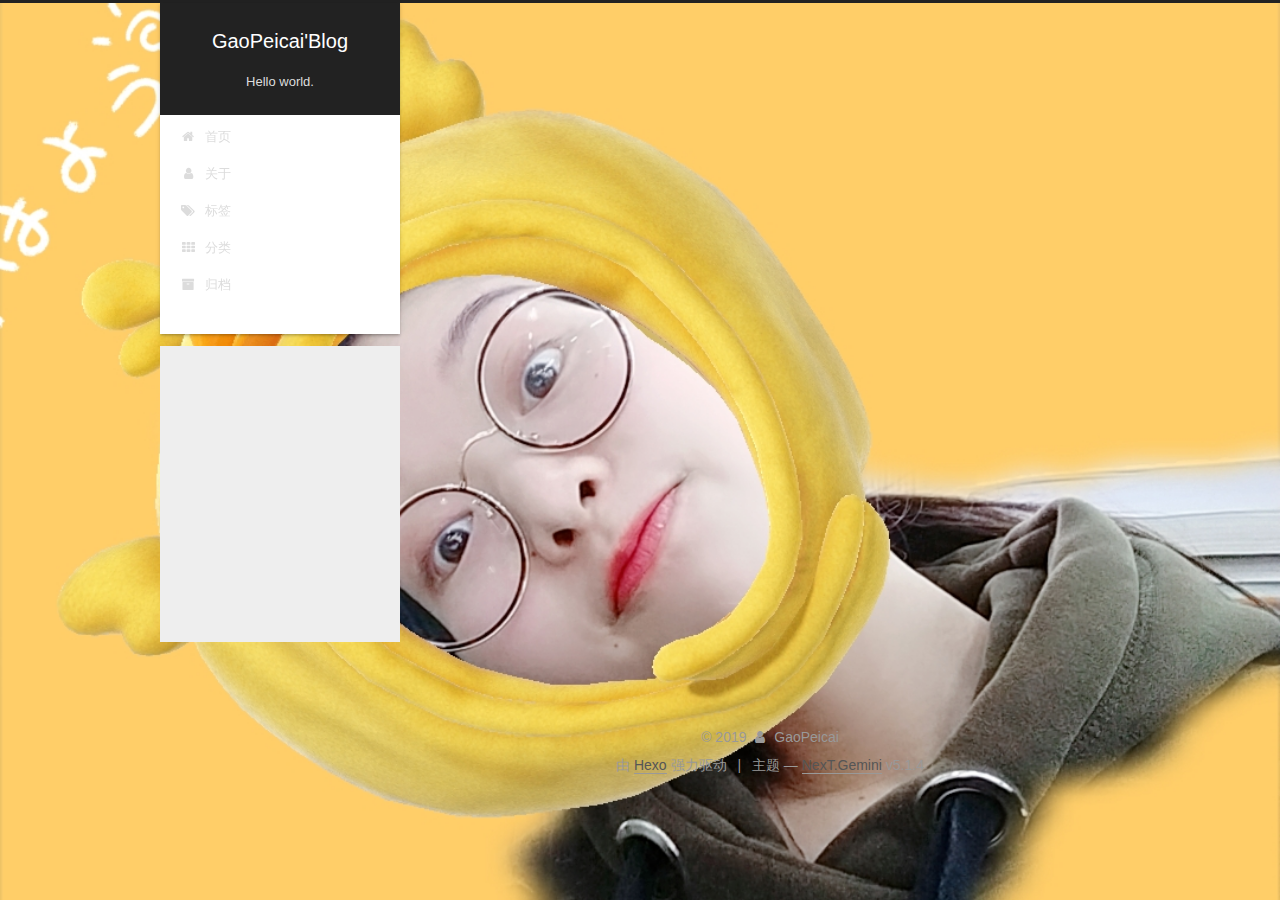
==== commit 64d622c8: "Site updated: 2019-01-17 19:06:03" ====
--- a/archives/index.html
+++ b/archives/index.html
@@ -406,9 +406,9 @@
             <div class="links-of-author motion-element">
                 
                   <span class="links-of-author-item">
-                    <a href="http://mail.qq.com/cgi-bin/qm_share?t=qm_mailme&3284251763@qq.com" target="_blank" title="E-Mail">
+                    <a href="<a href=" mailto:3284251763@qq.com"="">3284251763@qq.com</a>" target="_blank" title="E-Mail">
                       
-                        <i class="fa fa-fw fa-envelope"></i>E-Mail</a>
+                        <i class="fa fa-fw fa-envelope"></i>E-Mail
                   </span>
                 
                   <span class="links-of-author-item">
--- a/css/main.css
+++ b/css/main.css
@@ -1823,7 +1823,7 @@
   width: 4px;
   height: 4px;
   border-radius: 50%;
-  background: #ffe3e3;
+  background: #ad1262;
 }
 .links-of-blogroll {
   font-size: 13px;
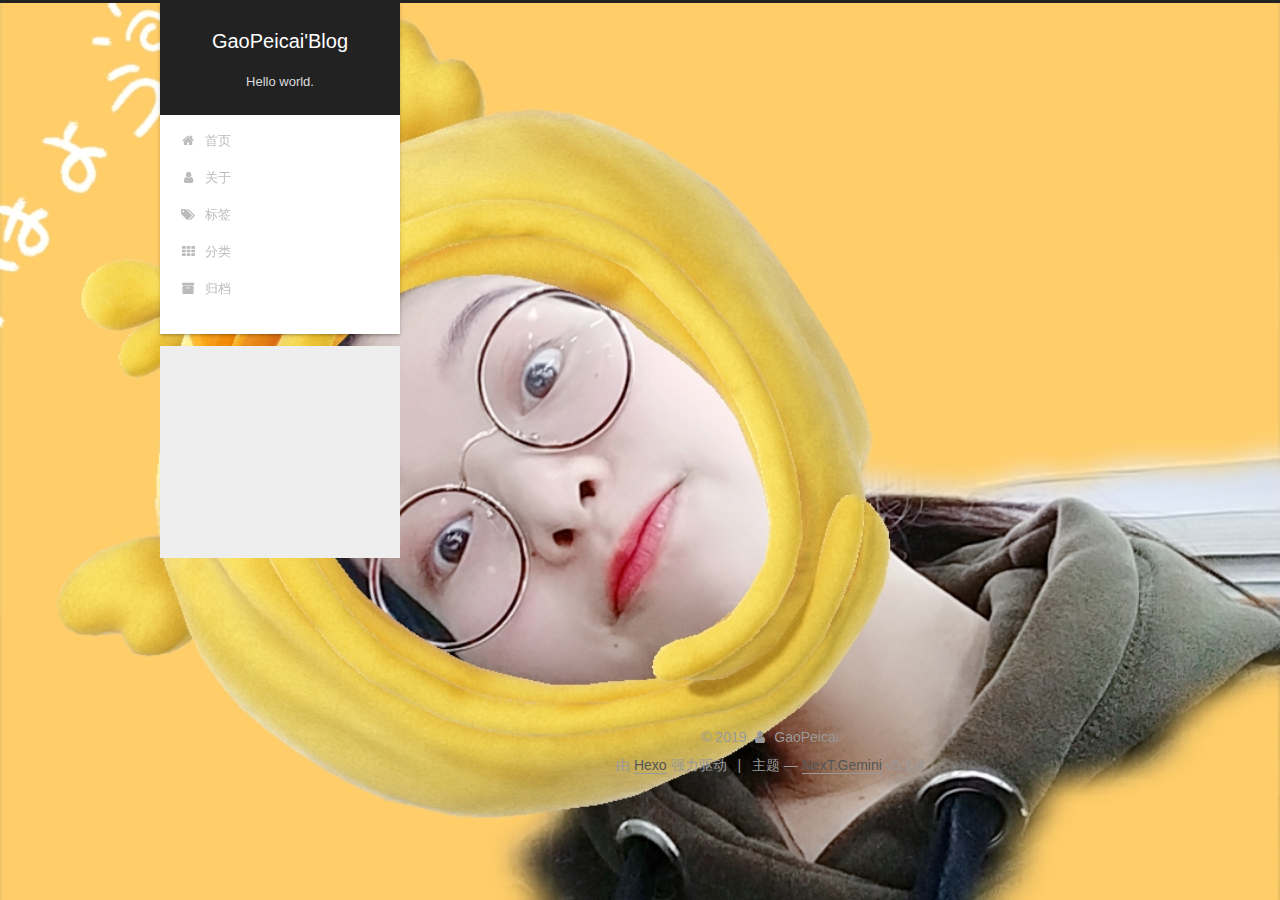
==== commit cc72f44d: "Site updated: 2019-01-17 19:21:09" ====
--- a/archives/index.html
+++ b/archives/index.html
@@ -406,9 +406,9 @@
             <div class="links-of-author motion-element">
                 
                   <span class="links-of-author-item">
-                    <a href="<a href=" mailto:3284251763@qq.com"="">3284251763@qq.com</a>" target="_blank" title="E-Mail">
+                    <a href="mailto:3284251763@qq.com" target="_blank" title="E-Mail">
                       
-                        <i class="fa fa-fw fa-envelope"></i>E-Mail
+                        <i class="fa fa-fw fa-envelope"></i>E-Mail</a>
                   </span>
                 
                   <span class="links-of-author-item">
--- a/css/main.css
+++ b/css/main.css
@@ -1823,7 +1823,7 @@
   width: 4px;
   height: 4px;
   border-radius: 50%;
-  background: #ad1262;
+  background: #ff6b8e;
 }
 .links-of-blogroll {
   font-size: 13px;
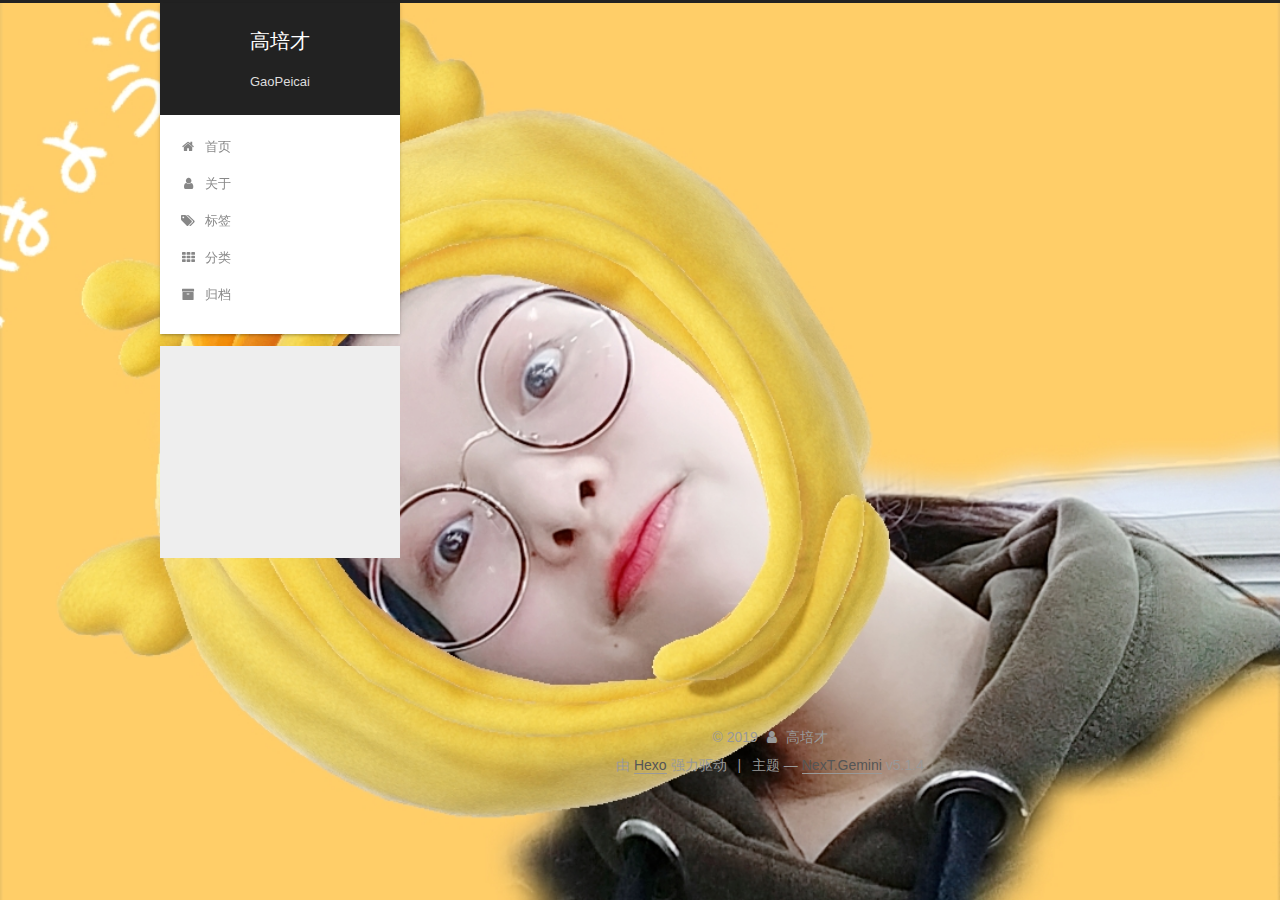
==== commit 1760c961: "Site updated: 2019-01-18 19:43:38" ====
--- a/archives/index.html
+++ b/archives/index.html
@@ -80,12 +80,12 @@
 
 
 <meta property="og:type" content="website">
-<meta property="og:title" content="GaoPeicai&#39;Blog">
+<meta property="og:title" content="高培才">
 <meta property="og:url" content="http://yoursite.com/archives/index.html">
-<meta property="og:site_name" content="GaoPeicai&#39;Blog">
+<meta property="og:site_name" content="高培才">
 <meta property="og:locale" content="zh-Hans">
 <meta name="twitter:card" content="summary">
-<meta name="twitter:title" content="GaoPeicai&#39;Blog">
+<meta name="twitter:title" content="高培才">
 
 
 
@@ -121,7 +121,7 @@
 
 
 
-  <title>归档 | GaoPeicai'Blog</title>
+  <title>归档 | 高培才</title>
   
 
 
@@ -151,12 +151,12 @@
     <div class="custom-logo-site-title">
       <a href="/" class="brand" rel="start">
         <span class="logo-line-before"><i></i></span>
-        <span class="site-title">GaoPeicai'Blog</span>
+        <span class="site-title">高培才</span>
         <span class="logo-line-after"><i></i></span>
       </a>
     </div>
       
-        <p class="site-subtitle">Hello world.</p>
+        <p class="site-subtitle">GaoPeicai</p>
       
   </div>
 
@@ -377,7 +377,7 @@
         <div class="site-overview">
           <div class="site-author motion-element" itemprop="author" itemscope="" itemtype="http://schema.org/Person">
             
-              <p class="site-author-name" itemprop="name">GaoPeicai</p>
+              <p class="site-author-name" itemprop="name">高培才</p>
               <p class="site-description motion-element" itemprop="description"></p>
           </div>
 
@@ -455,7 +455,7 @@
   <span class="with-love">
     <i class="fa fa-user"></i>
   </span>
-  <span class="author" itemprop="copyrightHolder">GaoPeicai</span>
+  <span class="author" itemprop="copyrightHolder">高培才</span>
 
   
 </div>
--- a/css/main.css
+++ b/css/main.css
@@ -1823,7 +1823,7 @@
   width: 4px;
   height: 4px;
   border-radius: 50%;
-  background: #ff6b8e;
+  background: #e0ffff;
 }
 .links-of-blogroll {
   font-size: 13px;
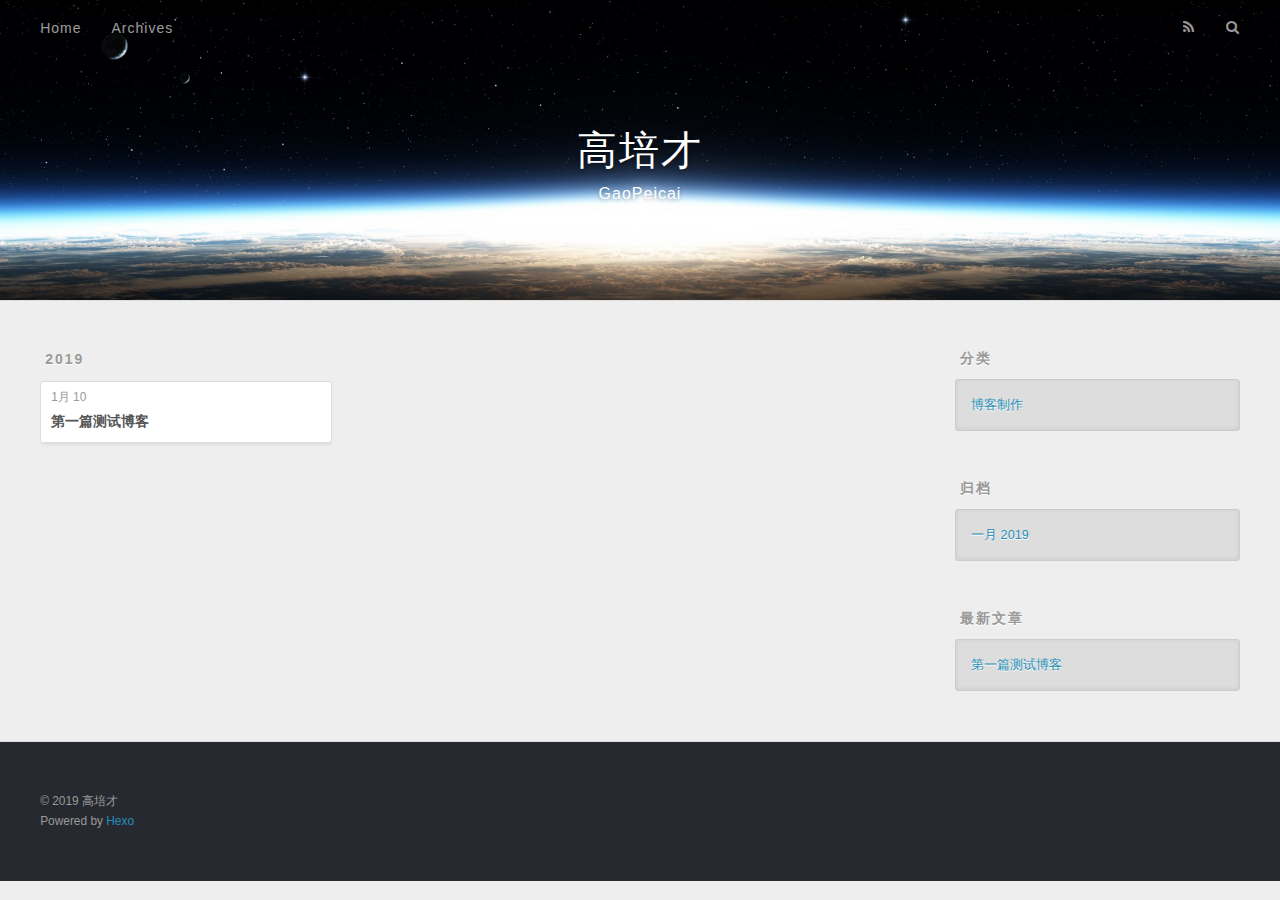
==== commit b53c0961: "Site updated: 2019-01-23 20:38:33" ====
--- a/archives/index.html
+++ b/archives/index.html
@@ -1,643 +1,182 @@
 <!DOCTYPE html>
-
-
+<html>
+<head><meta name="generator" content="Hexo 3.8.0">
+  <meta charset="utf-8">
+  
 
   
-
-
-<html class="theme-next gemini use-motion" lang="zh-Hans">
-<head><meta name="generator" content="Hexo 3.8.0">
-  <meta charset="UTF-8">
-<meta http-equiv="X-UA-Compatible" content="IE=edge">
-<meta name="viewport" content="width=device-width, initial-scale=1, maximum-scale=1">
-<meta name="theme-color" content="#222">
-
-
-
-
-
-
-
-
-
-<meta http-equiv="Cache-Control" content="no-transform">
-<meta http-equiv="Cache-Control" content="no-siteapp">
-
-
-
-
-
-
-
-
-
-
-
-
-
-
-
-
-  
-  
-  <link href="/lib/fancybox/source/jquery.fancybox.css?v=2.1.5" rel="stylesheet" type="text/css">
-
-
-
-
-
-
-
-<link href="/lib/font-awesome/css/font-awesome.min.css?v=4.6.2" rel="stylesheet" type="text/css">
-
-<link href="/css/main.css?v=5.1.4" rel="stylesheet" type="text/css">
-
-
-  <link rel="apple-touch-icon" sizes="180x180" href="/images/apple-touch-icon-next.png?v=5.1.4">
-
-
-  <link rel="icon" type="image/png" sizes="32x32" href="/images/favicon-32x32-next.png?v=5.1.4">
-
-
-  <link rel="icon" type="image/png" sizes="16x16" href="/images/favicon-16x16-next.png?v=5.1.4">
-
-
-  <link rel="mask-icon" href="/images/logo.svg?v=5.1.4" color="#222">
-
-
-
-
-
-  <meta name="keywords" content="Hexo, NexT">
-
-
-
-
-
-
-
-
-
-
+  <title>归档 | 高培才</title>
+  <meta name="viewport" content="width=device-width, initial-scale=1, maximum-scale=1">
+  <meta name="keywords" content="健身,旅游,记录">
 <meta property="og:type" content="website">
 <meta property="og:title" content="高培才">
 <meta property="og:url" content="http://yoursite.com/archives/index.html">
 <meta property="og:site_name" content="高培才">
-<meta property="og:locale" content="zh-Hans">
+<meta property="og:locale" content="zh-CN">
 <meta name="twitter:card" content="summary">
 <meta name="twitter:title" content="高培才">
+  
+    <link rel="alternate" href="/atom.xml" title="高培才" type="application/atom+xml">
+  
+  
+    <link rel="icon" href="/favicon.png">
+  
+  
+    <link href="//fonts.googleapis.com/css?family=Source+Code+Pro" rel="stylesheet" type="text/css">
+  
+  <link rel="stylesheet" href="/css/style.css">
+</head>
+</html>
+<body>
+  <div id="container">
+    <div id="wrap">
+      <header id="header">
+  <div id="banner"></div>
+  <div id="header-outer" class="outer">
+    <div id="header-title" class="inner">
+      <h1 id="logo-wrap">
+        <a href="/" id="logo">高培才</a>
+      </h1>
+      
+        <h2 id="subtitle-wrap">
+          <a href="/" id="subtitle">GaoPeicai</a>
+        </h2>
+      
+    </div>
+    <div id="header-inner" class="inner">
+      <nav id="main-nav">
+        <a id="main-nav-toggle" class="nav-icon"></a>
+        
+          <a class="main-nav-link" href="/">Home</a>
+        
+          <a class="main-nav-link" href="/archives">Archives</a>
+        
+      </nav>
+      <nav id="sub-nav">
+        
+          <a id="nav-rss-link" class="nav-icon" href="/atom.xml" title="RSS Feed"></a>
+        
+        <a id="nav-search-btn" class="nav-icon" title="搜索"></a>
+      </nav>
+      <div id="search-form-wrap">
+        <form action="//google.com/search" method="get" accept-charset="UTF-8" class="search-form"><input type="search" name="q" class="search-form-input" placeholder="Search"><button type="submit" class="search-form-submit">&#xF002;</button><input type="hidden" name="sitesearch" value="http://yoursite.com"></form>
+      </div>
+    </div>
+  </div>
+</header>
+      <div class="outer">
+        <section id="main">
+  
+  
+    
+    
+      
+      
+      <section class="archives-wrap">
+        <div class="archive-year-wrap">
+          <a href="/archives/2019" class="archive-year">2019</a>
+        </div>
+        <div class="archives">
+    
+    <article class="archive-article archive-type-post">
+  <div class="archive-article-inner">
+    <header class="archive-article-header">
+      <a href="/title.html" class="archive-article-date">
+  <time datetime="2019-01-10T13:20:17.000Z" itemprop="datePublished">1月 10</time>
+</a>
+      
+  
+    <h1 itemprop="name">
+      <a class="archive-article-title" href="/title.html">第一篇测试博客</a>
+    </h1>
+  
+
+    </header>
+  </div>
+</article>
+  
+  
+    </div></section>
+  
+
+
+</section>
+        
+          <aside id="sidebar">
+  
+    
+  <div class="widget-wrap">
+    <h3 class="widget-title">分类</h3>
+    <div class="widget">
+      <ul class="category-list"><li class="category-list-item"><a class="category-list-link" href="/categories/博客制作/">博客制作</a></li></ul>
+    </div>
+  </div>
+
+
+  
+    
+
+  
+    
+  
+    
+  <div class="widget-wrap">
+    <h3 class="widget-title">归档</h3>
+    <div class="widget">
+      <ul class="archive-list"><li class="archive-list-item"><a class="archive-list-link" href="/archives/2019/01/">一月 2019</a></li></ul>
+    </div>
+  </div>
+
+
+  
+    
+  <div class="widget-wrap">
+    <h3 class="widget-title">最新文章</h3>
+    <div class="widget">
+      <ul>
+        
+          <li>
+            <a href="/title.html">第一篇测试博客</a>
+          </li>
+        
+      </ul>
+    </div>
+  </div>
+
+  
+</aside>
+        
+      </div>
+      <footer id="footer">
+  
+  <div class="outer">
+    <div id="footer-info" class="inner">
+      &copy; 2019 高培才<br>
+      Powered by <a href="http://hexo.io/" target="_blank">Hexo</a>
+    </div>
+  </div>
+</footer>
+    </div>
+    <nav id="mobile-nav">
+  
+    <a href="/" class="mobile-nav-link">Home</a>
+  
+    <a href="/archives" class="mobile-nav-link">Archives</a>
+  
+</nav>
+    
+
+<script src="//ajax.googleapis.com/ajax/libs/jquery/2.0.3/jquery.min.js"></script>
+
+
+  <link rel="stylesheet" href="/fancybox/jquery.fancybox.css">
+  <script src="/fancybox/jquery.fancybox.pack.js"></script>
+
+
+<script src="/js/script.js"></script>
 
 
 
-<script type="text/javascript" id="hexo.configurations">
-  var NexT = window.NexT || {};
-  var CONFIG = {
-    root: '/',
-    scheme: 'Gemini',
-    version: '5.1.4',
-    sidebar: {"position":"left","display":"post","offset":12,"b2t":false,"scrollpercent":false,"onmobile":false},
-    fancybox: true,
-    tabs: true,
-    motion: {"enable":true,"async":false,"transition":{"post_block":"fadeIn","post_header":"slideDownIn","post_body":"slideDownIn","coll_header":"slideLeftIn","sidebar":"slideUpIn"}},
-    duoshuo: {
-      userId: '0',
-      author: '博主'
-    },
-    algolia: {
-      applicationID: '',
-      apiKey: '',
-      indexName: '',
-      hits: {"per_page":10},
-      labels: {"input_placeholder":"Search for Posts","hits_empty":"We didn't find any results for the search: ${query}","hits_stats":"${hits} results found in ${time} ms"}
-    }
-  };
-</script>
-
-
-
-  <link rel="canonical" href="http://yoursite.com/archives/">
-
-
-
-
-
-  <title>归档 | 高培才</title>
-  
-
-
-
-
-
-
-
-
-</head>
-
-<body itemscope="" itemtype="http://schema.org/WebPage" lang="zh-Hans">
-
-  
-  
-    
-  
-
-  <div class="container sidebar-position-left page-archive">
-    <div class="headband"></div>
-
-    <header id="header" class="header" itemscope="" itemtype="http://schema.org/WPHeader">
-      <div class="header-inner"><div class="site-brand-wrapper">
-  <div class="site-meta ">
-    
-
-    <div class="custom-logo-site-title">
-      <a href="/" class="brand" rel="start">
-        <span class="logo-line-before"><i></i></span>
-        <span class="site-title">高培才</span>
-        <span class="logo-line-after"><i></i></span>
-      </a>
-    </div>
-      
-        <p class="site-subtitle">GaoPeicai</p>
-      
   </div>
-
-  <div class="site-nav-toggle">
-    <button>
-      <span class="btn-bar"></span>
-      <span class="btn-bar"></span>
-      <span class="btn-bar"></span>
-    </button>
-  </div>
-</div>
-
-<nav class="site-nav">
-  
-
-  
-    <ul id="menu" class="menu">
-      
-        
-        <li class="menu-item menu-item-home">
-          <a href="/" rel="section">
-            
-              <i class="menu-item-icon fa fa-fw fa-home"></i> <br>
-            
-            首页
-          </a>
-        </li>
-      
-        
-        <li class="menu-item menu-item-about">
-          <a href="/about/" rel="section">
-            
-              <i class="menu-item-icon fa fa-fw fa-user"></i> <br>
-            
-            关于
-          </a>
-        </li>
-      
-        
-        <li class="menu-item menu-item-tags">
-          <a href="/tags/" rel="section">
-            
-              <i class="menu-item-icon fa fa-fw fa-tags"></i> <br>
-            
-            标签
-          </a>
-        </li>
-      
-        
-        <li class="menu-item menu-item-categories">
-          <a href="/categories/" rel="section">
-            
-              <i class="menu-item-icon fa fa-fw fa-th"></i> <br>
-            
-            分类
-          </a>
-        </li>
-      
-        
-        <li class="menu-item menu-item-archives">
-          <a href="/archives/" rel="section">
-            
-              <i class="menu-item-icon fa fa-fw fa-archive"></i> <br>
-            
-            归档
-          </a>
-        </li>
-      
-
-      
-    </ul>
-  
-
-  
-</nav>
-
-
-
- </div>
-    </header>
-
-    <main id="main" class="main">
-      <div class="main-inner">
-        <div class="content-wrap">
-          <div id="content" class="content">
-            
-
-  
-  
-  
-  <div class="post-block archive">
-    <div id="posts" class="posts-collapse">
-      <span class="archive-move-on"></span>
-
-      <span class="archive-page-counter">
-        
-        
-        
-          
-        
-        嗯..! 目前共计 2 篇日志。 继续努力。
-      </span>
-
-      
-
-        
-        
-        
-
-        
-          
-          <div class="collection-title">
-            <h1 class="archive-year" id="archive-year-2019">2019</h1>
-          </div>
-        
-        
-
-        
-
-  <article class="post post-type-normal" itemscope="" itemtype="http://schema.org/Article">
-    <header class="post-header">
-
-      <h2 class="post-title">
-        
-            <a class="post-title-link" href="/2019/01/10/my-first-blog/" itemprop="url">
-              
-                <span itemprop="name">my_first_blog</span>
-              
-            </a>
-        
-      </h2>
-
-      <div class="post-meta">
-        <time class="post-time" itemprop="dateCreated" datetime="2019-01-10T21:20:17+08:00" content="2019-01-10">
-          01-10
-        </time>
-      </div>
-
-    </header>
-  </article>
-
-
-
-      
-
-        
-        
-        
-
-        
-        
-
-        
-
-  <article class="post post-type-normal" itemscope="" itemtype="http://schema.org/Article">
-    <header class="post-header">
-
-      <h2 class="post-title">
-        
-            <a class="post-title-link" href="/2019/01/10/hello-world/" itemprop="url">
-              
-                <span itemprop="name">Hello World</span>
-              
-            </a>
-        
-      </h2>
-
-      <div class="post-meta">
-        <time class="post-time" itemprop="dateCreated" datetime="2019-01-10T21:08:33+08:00" content="2019-01-10">
-          01-10
-        </time>
-      </div>
-
-    </header>
-  </article>
-
-
-
-      
-
-    </div>
-  </div>
-  
-  
-  
-
-  
-
-
-
-          </div>
-          
-
-
-          
-
-        </div>
-        
-          
-  
-  <div class="sidebar-toggle">
-    <div class="sidebar-toggle-line-wrap">
-      <span class="sidebar-toggle-line sidebar-toggle-line-first"></span>
-      <span class="sidebar-toggle-line sidebar-toggle-line-middle"></span>
-      <span class="sidebar-toggle-line sidebar-toggle-line-last"></span>
-    </div>
-  </div>
-
-  <aside id="sidebar" class="sidebar">
-    
-    <div class="sidebar-inner">
-
-      
-
-      
-
-      <section class="site-overview-wrap sidebar-panel sidebar-panel-active">
-        <div class="site-overview">
-          <div class="site-author motion-element" itemprop="author" itemscope="" itemtype="http://schema.org/Person">
-            
-              <p class="site-author-name" itemprop="name">高培才</p>
-              <p class="site-description motion-element" itemprop="description"></p>
-          </div>
-
-          <nav class="site-state motion-element">
-
-            
-              <div class="site-state-item site-state-posts">
-              
-                <a href="/archives/">
-              
-                  <span class="site-state-item-count">2</span>
-                  <span class="site-state-item-name">日志</span>
-                </a>
-              </div>
-            
-
-            
-
-            
-
-          </nav>
-
-          
-
-          
-            <div class="links-of-author motion-element">
-                
-                  <span class="links-of-author-item">
-                    <a href="mailto:3284251763@qq.com" target="_blank" title="E-Mail">
-                      
-                        <i class="fa fa-fw fa-envelope"></i>E-Mail</a>
-                  </span>
-                
-                  <span class="links-of-author-item">
-                    <a href="http://www.zhihu.com/people/246f6428f170caaf888dab5f9107b510" target="_blank" title="Zhihu">
-                      
-                        <i class="fa fa-fw fa-zhihu"></i>Zhihu</a>
-                  </span>
-                
-                  <span class="links-of-author-item">
-                    <a href="http://weibo.com/u/1308671424" target="_blank" title="Weibo">
-                      
-                        <i class="fa fa-fw fa-weibo"></i>Weibo</a>
-                  </span>
-                
-            </div>
-          
-
-          
-          
-
-          
-          
-
-          
-
-        </div>
-      </section>
-
-      
-
-      
-
-    </div>
-  </aside>
-
-
-        
-      </div>
-    </main>
-
-    <footer id="footer" class="footer">
-      <div class="footer-inner">
-        <div class="copyright">&copy; <span itemprop="copyrightYear">2019</span>
-  <span class="with-love">
-    <i class="fa fa-user"></i>
-  </span>
-  <span class="author" itemprop="copyrightHolder">高培才</span>
-
-  
-</div>
-
-
-  <div class="powered-by">由 <a class="theme-link" target="_blank" href="https://hexo.io">Hexo</a> 强力驱动</div>
-
-
-
-  <span class="post-meta-divider">|</span>
-
-
-
-  <div class="theme-info">主题 &mdash; <a class="theme-link" target="_blank" href="https://github.com/iissnan/hexo-theme-next">NexT.Gemini</a> v5.1.4</div>
-
-
-
-
-        
-
-
-
-
-
-
-
-        
-      </div>
-    </footer>
-
-    
-      <div class="back-to-top">
-        <i class="fa fa-arrow-up"></i>
-        
-      </div>
-    
-
-    
-
-  </div>
-
-  
-
-<script type="text/javascript">
-  if (Object.prototype.toString.call(window.Promise) !== '[object Function]') {
-    window.Promise = null;
-  }
-</script>
-
-
-
-
-
-
-
-
-
-  
-
-
-
-
-
-
-
-
-
-
-
-
-  
-  
-    <script type="text/javascript" src="/lib/jquery/index.js?v=2.1.3"></script>
-  
-
-  
-  
-    <script type="text/javascript" src="/lib/fastclick/lib/fastclick.min.js?v=1.0.6"></script>
-  
-
-  
-  
-    <script type="text/javascript" src="/lib/jquery_lazyload/jquery.lazyload.js?v=1.9.7"></script>
-  
-
-  
-  
-    <script type="text/javascript" src="/lib/velocity/velocity.min.js?v=1.2.1"></script>
-  
-
-  
-  
-    <script type="text/javascript" src="/lib/velocity/velocity.ui.min.js?v=1.2.1"></script>
-  
-
-  
-  
-    <script type="text/javascript" src="/lib/fancybox/source/jquery.fancybox.pack.js?v=2.1.5"></script>
-  
-
-
-  
-
-
-  <script type="text/javascript" src="/js/src/utils.js?v=5.1.4"></script>
-
-  <script type="text/javascript" src="/js/src/motion.js?v=5.1.4"></script>
-
-
-
-  
-  
-
-
-  <script type="text/javascript" src="/js/src/affix.js?v=5.1.4"></script>
-
-  <script type="text/javascript" src="/js/src/schemes/pisces.js?v=5.1.4"></script>
-
-
-
-  
-
-  
-
-
-  <script type="text/javascript" src="/js/src/bootstrap.js?v=5.1.4"></script>
-
-
-
-  
-
-
-  
-
-
-
-
-	
-
-
-
-
-
-  
-
-
-
-
-
-  
-
-
-
-
-
-
-
-
-
-
-
-
-  
-
-
-
-
-
-  
-
-  
-
-  
-
-  
-  
-
-  
-
-  
-
-  
-
 </body>
-</html>
+</html>--- a/css/style.css
+++ b/css/style.css
@@ -0,0 +1,1374 @@
+body {
+  width: 100%;
+}
+body:before,
+body:after {
+  content: "";
+  display: table;
+}
+body:after {
+  clear: both;
+}
+html,
+body,
+div,
+span,
+applet,
+object,
+iframe,
+h1,
+h2,
+h3,
+h4,
+h5,
+h6,
+p,
+blockquote,
+pre,
+a,
+abbr,
+acronym,
+address,
+big,
+cite,
+code,
+del,
+dfn,
+em,
+img,
+ins,
+kbd,
+q,
+s,
+samp,
+small,
+strike,
+strong,
+sub,
+sup,
+tt,
+var,
+dl,
+dt,
+dd,
+ol,
+ul,
+li,
+fieldset,
+form,
+label,
+legend,
+table,
+caption,
+tbody,
+tfoot,
+thead,
+tr,
+th,
+td {
+  margin: 0;
+  padding: 0;
+  border: 0;
+  outline: 0;
+  font-weight: inherit;
+  font-style: inherit;
+  font-family: inherit;
+  font-size: 100%;
+  vertical-align: baseline;
+}
+body {
+  line-height: 1;
+  color: #000;
+  background: #fff;
+}
+ol,
+ul {
+  list-style: none;
+}
+table {
+  border-collapse: separate;
+  border-spacing: 0;
+  vertical-align: middle;
+}
+caption,
+th,
+td {
+  text-align: left;
+  font-weight: normal;
+  vertical-align: middle;
+}
+a img {
+  border: none;
+}
+input,
+button {
+  margin: 0;
+  padding: 0;
+}
+input::-moz-focus-inner,
+button::-moz-focus-inner {
+  border: 0;
+  padding: 0;
+}
+@font-face {
+  font-family: FontAwesome;
+  font-style: normal;
+  font-weight: normal;
+  src: url("fonts/fontawesome-webfont.eot?v=#4.0.3");
+  src: url("fonts/fontawesome-webfont.eot?#iefix&v=#4.0.3") format("embedded-opentype"), url("fonts/fontawesome-webfont.woff?v=#4.0.3") format("woff"), url("fonts/fontawesome-webfont.ttf?v=#4.0.3") format("truetype"), url("fonts/fontawesome-webfont.svg#fontawesomeregular?v=#4.0.3") format("svg");
+}
+html,
+body,
+#container {
+  height: 100%;
+}
+body {
+  background: #eee;
+  font: 14px -apple-system, BlinkMacSystemFont, "Segoe UI", "Roboto", "Oxygen", "Ubuntu", "Cantarell", "Fira Sans", "Droid Sans", "Helvetica Neue", sans-serif;
+  -webkit-text-size-adjust: 100%;
+}
+.outer {
+  max-width: 1220px;
+  margin: 0 auto;
+  padding: 0 20px;
+}
+.outer:before,
+.outer:after {
+  content: "";
+  display: table;
+}
+.outer:after {
+  clear: both;
+}
+.inner {
+  display: inline;
+  float: left;
+  width: 98.33333333333333%;
+  margin: 0 0.833333333333333%;
+}
+.left,
+.alignleft {
+  float: left;
+}
+.right,
+.alignright {
+  float: right;
+}
+.clear {
+  clear: both;
+}
+#container {
+  position: relative;
+}
+.mobile-nav-on {
+  overflow: hidden;
+}
+#wrap {
+  height: 100%;
+  width: 100%;
+  position: absolute;
+  top: 0;
+  left: 0;
+  -webkit-transition: 0.2s ease-out;
+  -moz-transition: 0.2s ease-out;
+  -ms-transition: 0.2s ease-out;
+  transition: 0.2s ease-out;
+  z-index: 1;
+  background: #eee;
+}
+.mobile-nav-on #wrap {
+  left: 280px;
+}
+@media screen and (min-width: 768px) {
+  #main {
+    display: inline;
+    float: left;
+    width: 73.33333333333333%;
+    margin: 0 0.833333333333333%;
+  }
+}
+.article-date,
+.article-category-link,
+.archive-year,
+.widget-title {
+  text-decoration: none;
+  text-transform: uppercase;
+  letter-spacing: 2px;
+  color: #999;
+  margin-bottom: 1em;
+  margin-left: 5px;
+  line-height: 1em;
+  text-shadow: 0 1px #fff;
+  font-weight: bold;
+}
+.article-inner,
+.archive-article-inner {
+  background: #fff;
+  -webkit-box-shadow: 1px 2px 3px #ddd;
+  box-shadow: 1px 2px 3px #ddd;
+  border: 1px solid #ddd;
+  border-radius: 3px;
+}
+.article-entry h1,
+.widget h1 {
+  font-size: 2em;
+}
+.article-entry h2,
+.widget h2 {
+  font-size: 1.5em;
+}
+.article-entry h3,
+.widget h3 {
+  font-size: 1.3em;
+}
+.article-entry h4,
+.widget h4 {
+  font-size: 1.2em;
+}
+.article-entry h5,
+.widget h5 {
+  font-size: 1em;
+}
+.article-entry h6,
+.widget h6 {
+  font-size: 1em;
+  color: #999;
+}
+.article-entry hr,
+.widget hr {
+  border: 1px dashed #ddd;
+}
+.article-entry strong,
+.widget strong {
+  font-weight: bold;
+}
+.article-entry em,
+.widget em,
+.article-entry cite,
+.widget cite {
+  font-style: italic;
+}
+.article-entry sup,
+.widget sup,
+.article-entry sub,
+.widget sub {
+  font-size: 0.75em;
+  line-height: 0;
+  position: relative;
+  vertical-align: baseline;
+}
+.article-entry sup,
+.widget sup {
+  top: -0.5em;
+}
+.article-entry sub,
+.widget sub {
+  bottom: -0.2em;
+}
+.article-entry small,
+.widget small {
+  font-size: 0.85em;
+}
+.article-entry acronym,
+.widget acronym,
+.article-entry abbr,
+.widget abbr {
+  border-bottom: 1px dotted;
+}
+.article-entry ul,
+.widget ul,
+.article-entry ol,
+.widget ol,
+.article-entry dl,
+.widget dl {
+  margin: 0 20px;
+  line-height: 1.6em;
+}
+.article-entry ul ul,
+.widget ul ul,
+.article-entry ol ul,
+.widget ol ul,
+.article-entry ul ol,
+.widget ul ol,
+.article-entry ol ol,
+.widget ol ol {
+  margin-top: 0;
+  margin-bottom: 0;
+}
+.article-entry ul,
+.widget ul {
+  list-style: disc;
+}
+.article-entry ol,
+.widget ol {
+  list-style: decimal;
+}
+.article-entry dt,
+.widget dt {
+  font-weight: bold;
+}
+#header {
+  height: 300px;
+  position: relative;
+  border-bottom: 1px solid #ddd;
+}
+#header:before,
+#header:after {
+  content: "";
+  position: absolute;
+  left: 0;
+  right: 0;
+  height: 40px;
+}
+#header:before {
+  top: 0;
+  background: -webkit-linear-gradient(rgba(0,0,0,0.2), transparent);
+  background: -moz-linear-gradient(rgba(0,0,0,0.2), transparent);
+  background: -ms-linear-gradient(rgba(0,0,0,0.2), transparent);
+  background: linear-gradient(rgba(0,0,0,0.2), transparent);
+}
+#header:after {
+  bottom: 0;
+  background: -webkit-linear-gradient(transparent, rgba(0,0,0,0.2));
+  background: -moz-linear-gradient(transparent, rgba(0,0,0,0.2));
+  background: -ms-linear-gradient(transparent, rgba(0,0,0,0.2));
+  background: linear-gradient(transparent, rgba(0,0,0,0.2));
+}
+#header-outer {
+  height: 100%;
+  position: relative;
+}
+#header-inner {
+  position: relative;
+  overflow: hidden;
+}
+#banner {
+  position: absolute;
+  top: 0;
+  left: 0;
+  width: 100%;
+  height: 100%;
+  background: url("images/banner.jpg") center #000;
+  -webkit-background-size: cover;
+  -moz-background-size: cover;
+  background-size: cover;
+  z-index: -1;
+}
+#header-title {
+  text-align: center;
+  height: 40px;
+  position: absolute;
+  top: 50%;
+  left: 0;
+  margin-top: -20px;
+}
+#logo,
+#subtitle {
+  text-decoration: none;
+  color: #fff;
+  font-weight: 300;
+  text-shadow: 0 1px 4px rgba(0,0,0,0.3);
+}
+#logo {
+  font-size: 40px;
+  line-height: 40px;
+  letter-spacing: 2px;
+}
+#subtitle {
+  font-size: 16px;
+  line-height: 16px;
+  letter-spacing: 1px;
+}
+#subtitle-wrap {
+  margin-top: 16px;
+}
+#main-nav {
+  float: left;
+  margin-left: -15px;
+}
+.nav-icon,
+.main-nav-link {
+  float: left;
+  color: #fff;
+  opacity: 0.6;
+  text-decoration: none;
+  text-shadow: 0 1px rgba(0,0,0,0.2);
+  -webkit-transition: opacity 0.2s;
+  -moz-transition: opacity 0.2s;
+  -ms-transition: opacity 0.2s;
+  transition: opacity 0.2s;
+  display: block;
+  padding: 20px 15px;
+}
+.nav-icon:hover,
+.main-nav-link:hover {
+  opacity: 1;
+}
+.nav-icon {
+  font-family: FontAwesome;
+  text-align: center;
+  font-size: 14px;
+  width: 14px;
+  height: 14px;
+  padding: 20px 15px;
+  position: relative;
+  cursor: pointer;
+}
+.main-nav-link {
+  font-weight: 300;
+  letter-spacing: 1px;
+}
+@media screen and (max-width: 479px) {
+  .main-nav-link {
+    display: none;
+  }
+}
+#main-nav-toggle {
+  display: none;
+}
+#main-nav-toggle:before {
+  content: "\f0c9";
+}
+@media screen and (max-width: 479px) {
+  #main-nav-toggle {
+    display: block;
+  }
+}
+#sub-nav {
+  float: right;
+  margin-right: -15px;
+}
+#nav-rss-link:before {
+  content: "\f09e";
+}
+#nav-search-btn:before {
+  content: "\f002";
+}
+#search-form-wrap {
+  position: absolute;
+  top: 15px;
+  width: 150px;
+  height: 30px;
+  right: -150px;
+  opacity: 0;
+  -webkit-transition: 0.2s ease-out;
+  -moz-transition: 0.2s ease-out;
+  -ms-transition: 0.2s ease-out;
+  transition: 0.2s ease-out;
+}
+#search-form-wrap.on {
+  opacity: 1;
+  right: 0;
+}
+@media screen and (max-width: 479px) {
+  #search-form-wrap {
+    width: 100%;
+    right: -100%;
+  }
+}
+.search-form {
+  position: absolute;
+  top: 0;
+  left: 0;
+  right: 0;
+  background: #fff;
+  padding: 5px 15px;
+  border-radius: 15px;
+  -webkit-box-shadow: 0 0 10px rgba(0,0,0,0.3);
+  box-shadow: 0 0 10px rgba(0,0,0,0.3);
+}
+.search-form-input {
+  border: none;
+  background: none;
+  color: #555;
+  width: 100%;
+  font: 13px -apple-system, BlinkMacSystemFont, "Segoe UI", "Roboto", "Oxygen", "Ubuntu", "Cantarell", "Fira Sans", "Droid Sans", "Helvetica Neue", sans-serif;
+  outline: none;
+}
+.search-form-input::-webkit-search-results-decoration,
+.search-form-input::-webkit-search-cancel-button {
+  -webkit-appearance: none;
+}
+.search-form-submit {
+  position: absolute;
+  top: 50%;
+  right: 10px;
+  margin-top: -7px;
+  font: 13px FontAwesome;
+  border: none;
+  background: none;
+  color: #bbb;
+  cursor: pointer;
+}
+.search-form-submit:hover,
+.search-form-submit:focus {
+  color: #777;
+}
+.article {
+  margin: 50px 0;
+}
+.article-inner {
+  overflow: hidden;
+}
+.article-meta:before,
+.article-meta:after {
+  content: "";
+  display: table;
+}
+.article-meta:after {
+  clear: both;
+}
+.article-date {
+  float: left;
+}
+.article-category {
+  float: left;
+  line-height: 1em;
+  color: #ccc;
+  text-shadow: 0 1px #fff;
+  margin-left: 8px;
+}
+.article-category:before {
+  content: "\2022";
+}
+.article-category-link {
+  margin: 0 12px 1em;
+}
+.article-header {
+  padding: 20px 20px 0;
+}
+.article-title {
+  text-decoration: none;
+  font-size: 2em;
+  font-weight: bold;
+  color: #555;
+  line-height: 1.1em;
+  -webkit-transition: color 0.2s;
+  -moz-transition: color 0.2s;
+  -ms-transition: color 0.2s;
+  transition: color 0.2s;
+}
+a.article-title:hover {
+  color: #258fb8;
+}
+.article-entry {
+  color: #555;
+  padding: 0 20px;
+}
+.article-entry:before,
+.article-entry:after {
+  content: "";
+  display: table;
+}
+.article-entry:after {
+  clear: both;
+}
+.article-entry p,
+.article-entry table {
+  line-height: 1.6em;
+  margin: 1.6em 0;
+}
+.article-entry h1,
+.article-entry h2,
+.article-entry h3,
+.article-entry h4,
+.article-entry h5,
+.article-entry h6 {
+  font-weight: bold;
+}
+.article-entry h1,
+.article-entry h2,
+.article-entry h3,
+.article-entry h4,
+.article-entry h5,
+.article-entry h6 {
+  line-height: 1.1em;
+  margin: 1.1em 0;
+}
+.article-entry a {
+  color: #258fb8;
+  text-decoration: none;
+}
+.article-entry a:hover {
+  text-decoration: underline;
+}
+.article-entry ul,
+.article-entry ol,
+.article-entry dl {
+  margin-top: 1.6em;
+  margin-bottom: 1.6em;
+}
+.article-entry img,
+.article-entry video {
+  max-width: 100%;
+  height: auto;
+  display: block;
+  margin: auto;
+}
+.article-entry iframe {
+  border: none;
+}
+.article-entry table {
+  width: 100%;
+  border-collapse: collapse;
+  border-spacing: 0;
+}
+.article-entry th {
+  font-weight: bold;
+  border-bottom: 3px solid #ddd;
+  padding-bottom: 0.5em;
+}
+.article-entry td {
+  border-bottom: 1px solid #ddd;
+  padding: 10px 0;
+}
+.article-entry blockquote {
+  font-family: Georgia, "Times New Roman", serif;
+  font-size: 1.4em;
+  margin: 1.6em 20px;
+  text-align: center;
+}
+.article-entry blockquote footer {
+  font-size: 14px;
+  margin: 1.6em 0;
+  font-family: -apple-system, BlinkMacSystemFont, "Segoe UI", "Roboto", "Oxygen", "Ubuntu", "Cantarell", "Fira Sans", "Droid Sans", "Helvetica Neue", sans-serif;
+}
+.article-entry blockquote footer cite:before {
+  content: "—";
+  padding: 0 0.5em;
+}
+.article-entry .pullquote {
+  text-align: left;
+  width: 45%;
+  margin: 0;
+}
+.article-entry .pullquote.left {
+  margin-left: 0.5em;
+  margin-right: 1em;
+}
+.article-entry .pullquote.right {
+  margin-right: 0.5em;
+  margin-left: 1em;
+}
+.article-entry .caption {
+  color: #999;
+  display: block;
+  font-size: 0.9em;
+  margin-top: 0.5em;
+  position: relative;
+  text-align: center;
+}
+.article-entry .video-container {
+  position: relative;
+  padding-top: 56.25%;
+  height: 0;
+  overflow: hidden;
+}
+.article-entry .video-container iframe,
+.article-entry .video-container object,
+.article-entry .video-container embed {
+  position: absolute;
+  top: 0;
+  left: 0;
+  width: 100%;
+  height: 100%;
+  margin-top: 0;
+}
+.article-more-link a {
+  display: inline-block;
+  line-height: 1em;
+  padding: 6px 15px;
+  border-radius: 15px;
+  background: #eee;
+  color: #999;
+  text-shadow: 0 1px #fff;
+  text-decoration: none;
+}
+.article-more-link a:hover {
+  background: #258fb8;
+  color: #fff;
+  text-decoration: none;
+  text-shadow: 0 1px #1e7293;
+}
+.article-footer {
+  font-size: 0.85em;
+  line-height: 1.6em;
+  border-top: 1px solid #ddd;
+  padding-top: 1.6em;
+  margin: 0 20px 20px;
+}
+.article-footer:before,
+.article-footer:after {
+  content: "";
+  display: table;
+}
+.article-footer:after {
+  clear: both;
+}
+.article-footer a {
+  color: #999;
+  text-decoration: none;
+}
+.article-footer a:hover {
+  color: #555;
+}
+.article-tag-list-item {
+  float: left;
+  margin-right: 10px;
+}
+.article-tag-list-link:before {
+  content: "#";
+}
+.article-comment-link {
+  float: right;
+}
+.article-comment-link:before {
+  content: "\f075";
+  font-family: FontAwesome;
+  padding-right: 8px;
+}
+.article-share-link {
+  cursor: pointer;
+  float: right;
+  margin-left: 20px;
+}
+.article-share-link:before {
+  content: "\f064";
+  font-family: FontAwesome;
+  padding-right: 6px;
+}
+#article-nav {
+  position: relative;
+}
+#article-nav:before,
+#article-nav:after {
+  content: "";
+  display: table;
+}
+#article-nav:after {
+  clear: both;
+}
+@media screen and (min-width: 768px) {
+  #article-nav {
+    margin: 50px 0;
+  }
+  #article-nav:before {
+    width: 8px;
+    height: 8px;
+    position: absolute;
+    top: 50%;
+    left: 50%;
+    margin-top: -4px;
+    margin-left: -4px;
+    content: "";
+    border-radius: 50%;
+    background: #ddd;
+    -webkit-box-shadow: 0 1px 2px #fff;
+    box-shadow: 0 1px 2px #fff;
+  }
+}
+.article-nav-link-wrap {
+  text-decoration: none;
+  text-shadow: 0 1px #fff;
+  color: #999;
+  -webkit-box-sizing: border-box;
+  -moz-box-sizing: border-box;
+  box-sizing: border-box;
+  margin-top: 50px;
+  text-align: center;
+  display: block;
+}
+.article-nav-link-wrap:hover {
+  color: #555;
+}
+@media screen and (min-width: 768px) {
+  .article-nav-link-wrap {
+    width: 50%;
+    margin-top: 0;
+  }
+}
+@media screen and (min-width: 768px) {
+  #article-nav-newer {
+    float: left;
+    text-align: right;
+    padding-right: 20px;
+  }
+}
+@media screen and (min-width: 768px) {
+  #article-nav-older {
+    float: right;
+    text-align: left;
+    padding-left: 20px;
+  }
+}
+.article-nav-caption {
+  text-transform: uppercase;
+  letter-spacing: 2px;
+  color: #ddd;
+  line-height: 1em;
+  font-weight: bold;
+}
+#article-nav-newer .article-nav-caption {
+  margin-right: -2px;
+}
+.article-nav-title {
+  font-size: 0.85em;
+  line-height: 1.6em;
+  margin-top: 0.5em;
+}
+.article-share-box {
+  position: absolute;
+  display: none;
+  background: #fff;
+  -webkit-box-shadow: 1px 2px 10px rgba(0,0,0,0.2);
+  box-shadow: 1px 2px 10px rgba(0,0,0,0.2);
+  border-radius: 3px;
+  margin-left: -145px;
+  overflow: hidden;
+  z-index: 1;
+}
+.article-share-box.on {
+  display: block;
+}
+.article-share-input {
+  width: 100%;
+  background: none;
+  -webkit-box-sizing: border-box;
+  -moz-box-sizing: border-box;
+  box-sizing: border-box;
+  font: 14px -apple-system, BlinkMacSystemFont, "Segoe UI", "Roboto", "Oxygen", "Ubuntu", "Cantarell", "Fira Sans", "Droid Sans", "Helvetica Neue", sans-serif;
+  padding: 0 15px;
+  color: #555;
+  outline: none;
+  border: 1px solid #ddd;
+  border-radius: 3px 3px 0 0;
+  height: 36px;
+  line-height: 36px;
+}
+.article-share-links {
+  background: #eee;
+}
+.article-share-links:before,
+.article-share-links:after {
+  content: "";
+  display: table;
+}
+.article-share-links:after {
+  clear: both;
+}
+.article-share-twitter,
+.article-share-facebook,
+.article-share-pinterest,
+.article-share-google {
+  width: 50px;
+  height: 36px;
+  display: block;
+  float: left;
+  position: relative;
+  color: #999;
+  text-shadow: 0 1px #fff;
+}
+.article-share-twitter:before,
+.article-share-facebook:before,
+.article-share-pinterest:before,
+.article-share-google:before {
+  font-size: 20px;
+  font-family: FontAwesome;
+  width: 20px;
+  height: 20px;
+  position: absolute;
+  top: 50%;
+  left: 50%;
+  margin-top: -10px;
+  margin-left: -10px;
+  text-align: center;
+}
+.article-share-twitter:hover,
+.article-share-facebook:hover,
+.article-share-pinterest:hover,
+.article-share-google:hover {
+  color: #fff;
+}
+.article-share-twitter:before {
+  content: "\f099";
+}
+.article-share-twitter:hover {
+  background: #00aced;
+  text-shadow: 0 1px #008abe;
+}
+.article-share-facebook:before {
+  content: "\f09a";
+}
+.article-share-facebook:hover {
+  background: #3b5998;
+  text-shadow: 0 1px #2f477a;
+}
+.article-share-pinterest:before {
+  content: "\f0d2";
+}
+.article-share-pinterest:hover {
+  background: #cb2027;
+  text-shadow: 0 1px #a21a1f;
+}
+.article-share-google:before {
+  content: "\f0d5";
+}
+.article-share-google:hover {
+  background: #dd4b39;
+  text-shadow: 0 1px #be3221;
+}
+.article-gallery {
+  background: #000;
+  position: relative;
+}
+.article-gallery-photos {
+  position: relative;
+  overflow: hidden;
+}
+.article-gallery-img {
+  display: none;
+  max-width: 100%;
+}
+.article-gallery-img:first-child {
+  display: block;
+}
+.article-gallery-img.loaded {
+  position: absolute;
+  display: block;
+}
+.article-gallery-img img {
+  display: block;
+  max-width: 100%;
+  margin: 0 auto;
+}
+#comments {
+  background: #fff;
+  -webkit-box-shadow: 1px 2px 3px #ddd;
+  box-shadow: 1px 2px 3px #ddd;
+  padding: 20px;
+  border: 1px solid #ddd;
+  border-radius: 3px;
+  margin: 50px 0;
+}
+#comments a {
+  color: #258fb8;
+}
+.archives-wrap {
+  margin: 50px 0;
+}
+.archives:before,
+.archives:after {
+  content: "";
+  display: table;
+}
+.archives:after {
+  clear: both;
+}
+.archive-year-wrap {
+  margin-bottom: 1em;
+}
+.archives {
+  -webkit-column-gap: 10px;
+  -moz-column-gap: 10px;
+  column-gap: 10px;
+}
+@media screen and (min-width: 480px) and (max-width: 767px) {
+  .archives {
+    -webkit-column-count: 2;
+    -moz-column-count: 2;
+    column-count: 2;
+  }
+}
+@media screen and (min-width: 768px) {
+  .archives {
+    -webkit-column-count: 3;
+    -moz-column-count: 3;
+    column-count: 3;
+  }
+}
+.archive-article {
+  -webkit-column-break-inside: avoid;
+  page-break-inside: avoid;
+  overflow: hidden;
+  break-inside: avoid-column;
+}
+.archive-article-inner {
+  padding: 10px;
+  margin-bottom: 15px;
+}
+.archive-article-title {
+  text-decoration: none;
+  font-weight: bold;
+  color: #555;
+  -webkit-transition: color 0.2s;
+  -moz-transition: color 0.2s;
+  -ms-transition: color 0.2s;
+  transition: color 0.2s;
+  line-height: 1.6em;
+}
+.archive-article-title:hover {
+  color: #258fb8;
+}
+.archive-article-footer {
+  margin-top: 1em;
+}
+.archive-article-date {
+  color: #999;
+  text-decoration: none;
+  font-size: 0.85em;
+  line-height: 1em;
+  margin-bottom: 0.5em;
+  display: block;
+}
+#page-nav {
+  margin: 50px auto;
+  background: #fff;
+  -webkit-box-shadow: 1px 2px 3px #ddd;
+  box-shadow: 1px 2px 3px #ddd;
+  border: 1px solid #ddd;
+  border-radius: 3px;
+  text-align: center;
+  color: #999;
+  overflow: hidden;
+}
+#page-nav:before,
+#page-nav:after {
+  content: "";
+  display: table;
+}
+#page-nav:after {
+  clear: both;
+}
+#page-nav a,
+#page-nav span {
+  padding: 10px 20px;
+  line-height: 1;
+  height: 2ex;
+}
+#page-nav a {
+  color: #999;
+  text-decoration: none;
+}
+#page-nav a:hover {
+  background: #999;
+  color: #fff;
+}
+#page-nav .prev {
+  float: left;
+}
+#page-nav .next {
+  float: right;
+}
+#page-nav .page-number {
+  display: inline-block;
+}
+@media screen and (max-width: 479px) {
+  #page-nav .page-number {
+    display: none;
+  }
+}
+#page-nav .current {
+  color: #555;
+  font-weight: bold;
+}
+#page-nav .space {
+  color: #ddd;
+}
+#footer {
+  background: #262a30;
+  padding: 50px 0;
+  border-top: 1px solid #ddd;
+  color: #999;
+}
+#footer a {
+  color: #258fb8;
+  text-decoration: none;
+}
+#footer a:hover {
+  text-decoration: underline;
+}
+#footer-info {
+  line-height: 1.6em;
+  font-size: 0.85em;
+}
+.article-entry pre,
+.article-entry .highlight {
+  background: #2d2d2d;
+  margin: 0 -20px;
+  padding: 15px 20px;
+  border-style: solid;
+  border-color: #ddd;
+  border-width: 1px 0;
+  overflow: auto;
+  color: #ccc;
+  line-height: 22.400000000000002px;
+}
+.article-entry .highlight .gutter pre,
+.article-entry .gist .gist-file .gist-data .line-numbers {
+  color: #666;
+  font-size: 0.85em;
+}
+.article-entry pre,
+.article-entry code {
+  font-family: "Source Code Pro", Consolas, Monaco, Menlo, Consolas, monospace;
+}
+.article-entry code {
+  background: #eee;
+  text-shadow: 0 1px #fff;
+  padding: 0 0.3em;
+}
+.article-entry pre code {
+  background: none;
+  text-shadow: none;
+  padding: 0;
+}
+.article-entry .highlight pre {
+  border: none;
+  margin: 0;
+  padding: 0;
+}
+.article-entry .highlight table {
+  margin: 0;
+  width: auto;
+}
+.article-entry .highlight td {
+  border: none;
+  padding: 0;
+}
+.article-entry .highlight figcaption {
+  font-size: 0.85em;
+  color: #999;
+  line-height: 1em;
+  margin-bottom: 1em;
+}
+.article-entry .highlight figcaption:before,
+.article-entry .highlight figcaption:after {
+  content: "";
+  display: table;
+}
+.article-entry .highlight figcaption:after {
+  clear: both;
+}
+.article-entry .highlight figcaption a {
+  float: right;
+}
+.article-entry .highlight .gutter pre {
+  text-align: right;
+  padding-right: 20px;
+}
+.article-entry .highlight .line {
+  height: 22.400000000000002px;
+}
+.article-entry .highlight .line.marked {
+  background: #515151;
+}
+.article-entry .gist {
+  margin: 0 -20px;
+  border-style: solid;
+  border-color: #ddd;
+  border-width: 1px 0;
+  background: #2d2d2d;
+  padding: 15px 20px 15px 0;
+}
+.article-entry .gist .gist-file {
+  border: none;
+  font-family: "Source Code Pro", Consolas, Monaco, Menlo, Consolas, monospace;
+  margin: 0;
+}
+.article-entry .gist .gist-file .gist-data {
+  background: none;
+  border: none;
+}
+.article-entry .gist .gist-file .gist-data .line-numbers {
+  background: none;
+  border: none;
+  padding: 0 20px 0 0;
+}
+.article-entry .gist .gist-file .gist-data .line-data {
+  padding: 0 !important;
+}
+.article-entry .gist .gist-file .highlight {
+  margin: 0;
+  padding: 0;
+  border: none;
+}
+.article-entry .gist .gist-file .gist-meta {
+  background: #2d2d2d;
+  color: #999;
+  font: 0.85em -apple-system, BlinkMacSystemFont, "Segoe UI", "Roboto", "Oxygen", "Ubuntu", "Cantarell", "Fira Sans", "Droid Sans", "Helvetica Neue", sans-serif;
+  text-shadow: 0 0;
+  padding: 0;
+  margin-top: 1em;
+  margin-left: 20px;
+}
+.article-entry .gist .gist-file .gist-meta a {
+  color: #258fb8;
+  font-weight: normal;
+}
+.article-entry .gist .gist-file .gist-meta a:hover {
+  text-decoration: underline;
+}
+pre .comment,
+pre .title {
+  color: #999;
+}
+pre .variable,
+pre .attribute,
+pre .tag,
+pre .regexp,
+pre .ruby .constant,
+pre .xml .tag .title,
+pre .xml .pi,
+pre .xml .doctype,
+pre .html .doctype,
+pre .css .id,
+pre .css .class,
+pre .css .pseudo {
+  color: #f2777a;
+}
+pre .number,
+pre .preprocessor,
+pre .built_in,
+pre .literal,
+pre .params,
+pre .constant {
+  color: #f99157;
+}
+pre .class,
+pre .ruby .class .title,
+pre .css .rules .attribute {
+  color: #9c9;
+}
+pre .string,
+pre .value,
+pre .inheritance,
+pre .header,
+pre .ruby .symbol,
+pre .xml .cdata {
+  color: #9c9;
+}
+pre .css .hexcolor {
+  color: #6cc;
+}
+pre .function,
+pre .python .decorator,
+pre .python .title,
+pre .ruby .function .title,
+pre .ruby .title .keyword,
+pre .perl .sub,
+pre .javascript .title,
+pre .coffeescript .title {
+  color: #69c;
+}
+pre .keyword,
+pre .javascript .function {
+  color: #c9c;
+}
+@media screen and (max-width: 479px) {
+  #mobile-nav {
+    position: absolute;
+    top: 0;
+    left: 0;
+    width: 280px;
+    height: 100%;
+    background: #191919;
+    border-right: 1px solid #fff;
+  }
+}
+@media screen and (max-width: 479px) {
+  .mobile-nav-link {
+    display: block;
+    color: #999;
+    text-decoration: none;
+    padding: 15px 20px;
+    font-weight: bold;
+  }
+  .mobile-nav-link:hover {
+    color: #fff;
+  }
+}
+@media screen and (min-width: 768px) {
+  #sidebar {
+    display: inline;
+    float: left;
+    width: 23.333333333333332%;
+    margin: 0 0.833333333333333%;
+  }
+}
+.widget-wrap {
+  margin: 50px 0;
+}
+.widget {
+  color: #777;
+  text-shadow: 0 1px #fff;
+  background: #ddd;
+  -webkit-box-shadow: 0 -1px 4px #ccc inset;
+  box-shadow: 0 -1px 4px #ccc inset;
+  border: 1px solid #ccc;
+  padding: 15px;
+  border-radius: 3px;
+}
+.widget a {
+  color: #258fb8;
+  text-decoration: none;
+}
+.widget a:hover {
+  text-decoration: underline;
+}
+.widget ul ul,
+.widget ol ul,
+.widget dl ul,
+.widget ul ol,
+.widget ol ol,
+.widget dl ol,
+.widget ul dl,
+.widget ol dl,
+.widget dl dl {
+  margin-left: 15px;
+  list-style: disc;
+}
+.widget {
+  line-height: 1.6em;
+  word-wrap: break-word;
+  font-size: 0.9em;
+}
+.widget ul,
+.widget ol {
+  list-style: none;
+  margin: 0;
+}
+.widget ul ul,
+.widget ol ul,
+.widget ul ol,
+.widget ol ol {
+  margin: 0 20px;
+}
+.widget ul ul,
+.widget ol ul {
+  list-style: disc;
+}
+.widget ul ol,
+.widget ol ol {
+  list-style: decimal;
+}
+.category-list-count,
+.tag-list-count,
+.archive-list-count {
+  padding-left: 5px;
+  color: #999;
+  font-size: 0.85em;
+}
+.category-list-count:before,
+.tag-list-count:before,
+.archive-list-count:before {
+  content: "(";
+}
+.category-list-count:after,
+.tag-list-count:after,
+.archive-list-count:after {
+  content: ")";
+}
+.tagcloud a {
+  margin-right: 5px;
+  display: inline-block;
+}
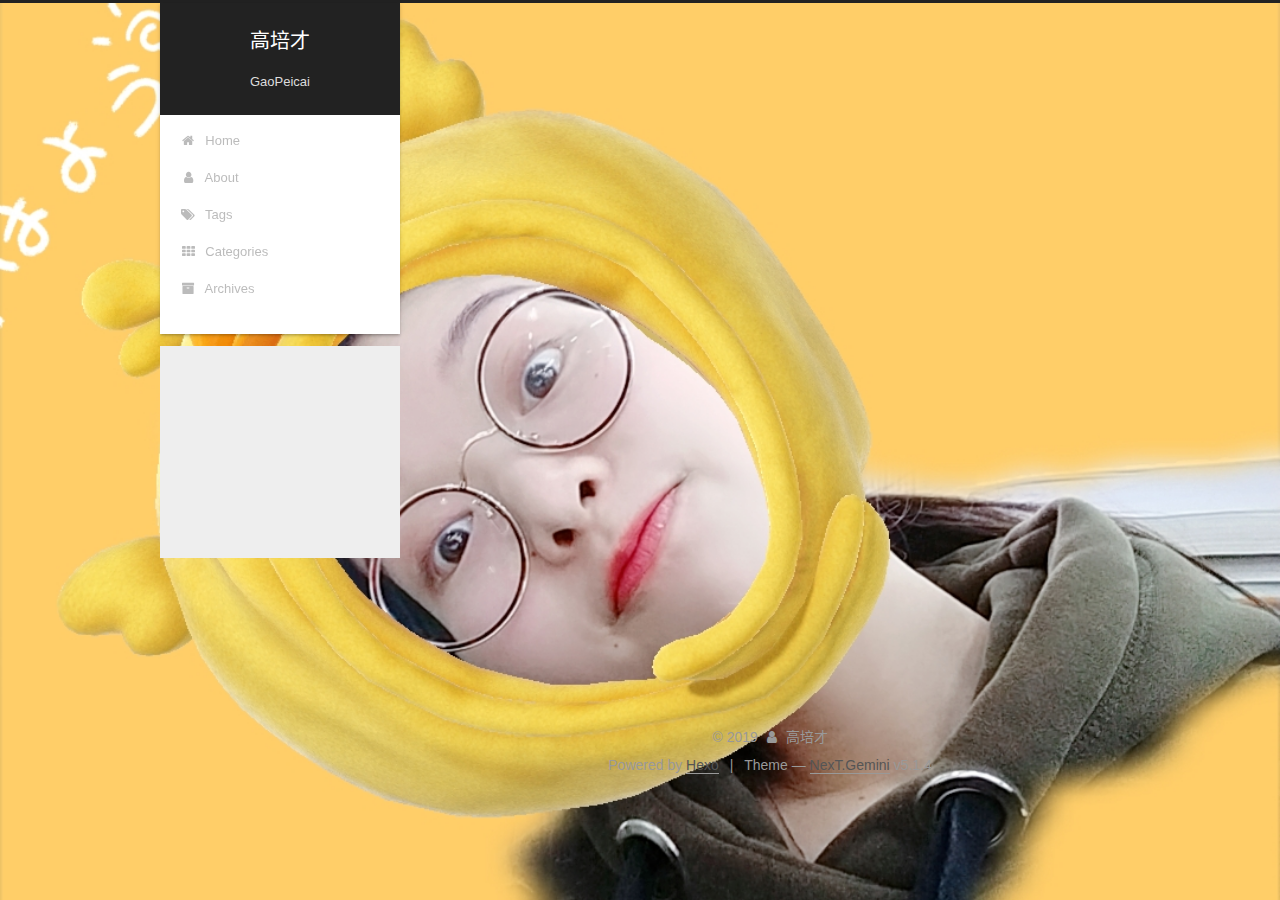
==== commit 84c3f7d6: "Site updated: 2019-01-23 20:41:51" ====
--- a/archives/index.html
+++ b/archives/index.html
@@ -1,13 +1,85 @@
 <!DOCTYPE html>
-<html>
+
+
+
+  
+
+
+<html class="theme-next gemini use-motion" lang="zh-CN">
 <head><meta name="generator" content="Hexo 3.8.0">
-  <meta charset="utf-8">
-  
-
-  
-  <title>归档 | 高培才</title>
-  <meta name="viewport" content="width=device-width, initial-scale=1, maximum-scale=1">
-  <meta name="keywords" content="健身,旅游,记录">
+  <meta charset="UTF-8">
+<meta http-equiv="X-UA-Compatible" content="IE=edge">
+<meta name="viewport" content="width=device-width, initial-scale=1, maximum-scale=1">
+<meta name="theme-color" content="#222">
+
+
+
+
+
+
+
+
+
+<meta http-equiv="Cache-Control" content="no-transform">
+<meta http-equiv="Cache-Control" content="no-siteapp">
+
+
+
+
+
+
+
+
+
+
+
+
+
+
+
+
+  
+  
+  <link href="/lib/fancybox/source/jquery.fancybox.css?v=2.1.5" rel="stylesheet" type="text/css">
+
+
+
+
+
+
+
+<link href="/lib/font-awesome/css/font-awesome.min.css?v=4.6.2" rel="stylesheet" type="text/css">
+
+<link href="/css/main.css?v=5.1.4" rel="stylesheet" type="text/css">
+
+
+  <link rel="apple-touch-icon" sizes="180x180" href="/images/apple-touch-icon-next.png?v=5.1.4">
+
+
+  <link rel="icon" type="image/png" sizes="32x32" href="/images/favicon-32x32-next.png?v=5.1.4">
+
+
+  <link rel="icon" type="image/png" sizes="16x16" href="/images/favicon-16x16-next.png?v=5.1.4">
+
+
+  <link rel="mask-icon" href="/images/logo.svg?v=5.1.4" color="#222">
+
+
+
+
+
+  <meta name="keywords" content="Hexo, NexT">
+
+
+
+
+
+
+
+
+
+
+<meta name="keywords" content="健身,旅游,记录">
 <meta property="og:type" content="website">
 <meta property="og:title" content="高培才">
 <meta property="og:url" content="http://yoursite.com/archives/index.html">
@@ -15,168 +87,532 @@
 <meta property="og:locale" content="zh-CN">
 <meta name="twitter:card" content="summary">
 <meta name="twitter:title" content="高培才">
-  
-    <link rel="alternate" href="/atom.xml" title="高培才" type="application/atom+xml">
-  
-  
-    <link rel="icon" href="/favicon.png">
-  
-  
-    <link href="//fonts.googleapis.com/css?family=Source+Code+Pro" rel="stylesheet" type="text/css">
-  
-  <link rel="stylesheet" href="/css/style.css">
+
+
+
+<script type="text/javascript" id="hexo.configurations">
+  var NexT = window.NexT || {};
+  var CONFIG = {
+    root: '/',
+    scheme: 'Gemini',
+    version: '5.1.4',
+    sidebar: {"position":"left","display":"post","offset":12,"b2t":false,"scrollpercent":false,"onmobile":false},
+    fancybox: true,
+    tabs: true,
+    motion: {"enable":true,"async":false,"transition":{"post_block":"fadeIn","post_header":"slideDownIn","post_body":"slideDownIn","coll_header":"slideLeftIn","sidebar":"slideUpIn"}},
+    duoshuo: {
+      userId: '0',
+      author: 'Author'
+    },
+    algolia: {
+      applicationID: '',
+      apiKey: '',
+      indexName: '',
+      hits: {"per_page":10},
+      labels: {"input_placeholder":"Search for Posts","hits_empty":"We didn't find any results for the search: ${query}","hits_stats":"${hits} results found in ${time} ms"}
+    }
+  };
+</script>
+
+
+
+  <link rel="canonical" href="http://yoursite.com/archives/">
+
+
+
+
+
+  <title>Archive | 高培才</title>
+  
+
+
+
+
+
+
+
+
 </head>
-</html>
-<body>
-  <div id="container">
-    <div id="wrap">
-      <header id="header">
-  <div id="banner"></div>
-  <div id="header-outer" class="outer">
-    <div id="header-title" class="inner">
-      <h1 id="logo-wrap">
-        <a href="/" id="logo">高培才</a>
-      </h1>
-      
-        <h2 id="subtitle-wrap">
-          <a href="/" id="subtitle">GaoPeicai</a>
-        </h2>
-      
+
+<body itemscope="" itemtype="http://schema.org/WebPage" lang="zh-CN">
+
+  
+  
+    
+  
+
+  <div class="container sidebar-position-left page-archive">
+    <div class="headband"></div>
+
+    <header id="header" class="header" itemscope="" itemtype="http://schema.org/WPHeader">
+      <div class="header-inner"><div class="site-brand-wrapper">
+  <div class="site-meta ">
+    
+
+    <div class="custom-logo-site-title">
+      <a href="/" class="brand" rel="start">
+        <span class="logo-line-before"><i></i></span>
+        <span class="site-title">高培才</span>
+        <span class="logo-line-after"><i></i></span>
+      </a>
     </div>
-    <div id="header-inner" class="inner">
-      <nav id="main-nav">
-        <a id="main-nav-toggle" class="nav-icon"></a>
-        
-          <a class="main-nav-link" href="/">Home</a>
-        
-          <a class="main-nav-link" href="/archives">Archives</a>
-        
-      </nav>
-      <nav id="sub-nav">
-        
-          <a id="nav-rss-link" class="nav-icon" href="/atom.xml" title="RSS Feed"></a>
-        
-        <a id="nav-search-btn" class="nav-icon" title="搜索"></a>
-      </nav>
-      <div id="search-form-wrap">
-        <form action="//google.com/search" method="get" accept-charset="UTF-8" class="search-form"><input type="search" name="q" class="search-form-input" placeholder="Search"><button type="submit" class="search-form-submit">&#xF002;</button><input type="hidden" name="sitesearch" value="http://yoursite.com"></form>
+      
+        <p class="site-subtitle">GaoPeicai</p>
+      
+  </div>
+
+  <div class="site-nav-toggle">
+    <button>
+      <span class="btn-bar"></span>
+      <span class="btn-bar"></span>
+      <span class="btn-bar"></span>
+    </button>
+  </div>
+</div>
+
+<nav class="site-nav">
+  
+
+  
+    <ul id="menu" class="menu">
+      
+        
+        <li class="menu-item menu-item-home">
+          <a href="/" rel="section">
+            
+              <i class="menu-item-icon fa fa-fw fa-home"></i> <br>
+            
+            Home
+          </a>
+        </li>
+      
+        
+        <li class="menu-item menu-item-about">
+          <a href="/about/" rel="section">
+            
+              <i class="menu-item-icon fa fa-fw fa-user"></i> <br>
+            
+            About
+          </a>
+        </li>
+      
+        
+        <li class="menu-item menu-item-tags">
+          <a href="/tags/" rel="section">
+            
+              <i class="menu-item-icon fa fa-fw fa-tags"></i> <br>
+            
+            Tags
+          </a>
+        </li>
+      
+        
+        <li class="menu-item menu-item-categories">
+          <a href="/categories/" rel="section">
+            
+              <i class="menu-item-icon fa fa-fw fa-th"></i> <br>
+            
+            Categories
+          </a>
+        </li>
+      
+        
+        <li class="menu-item menu-item-archives">
+          <a href="/archives/" rel="section">
+            
+              <i class="menu-item-icon fa fa-fw fa-archive"></i> <br>
+            
+            Archives
+          </a>
+        </li>
+      
+
+      
+    </ul>
+  
+
+  
+</nav>
+
+
+
+ </div>
+    </header>
+
+    <main id="main" class="main">
+      <div class="main-inner">
+        <div class="content-wrap">
+          <div id="content" class="content">
+            
+
+  
+  
+  
+  <div class="post-block archive">
+    <div id="posts" class="posts-collapse">
+      <span class="archive-move-on"></span>
+
+      <span class="archive-page-counter">
+        
+        
+        
+          
+        
+        Um..! 1 post. Keep on posting.
+      </span>
+
+      
+
+        
+        
+        
+
+        
+          
+          <div class="collection-title">
+            <h1 class="archive-year" id="archive-year-2019">2019</h1>
+          </div>
+        
+        
+
+        
+
+  <article class="post post-type-normal" itemscope="" itemtype="http://schema.org/Article">
+    <header class="post-header">
+
+      <h2 class="post-title">
+        
+            <a class="post-title-link" href="/title.html" itemprop="url">
+              
+                <span itemprop="name">第一篇测试博客</span>
+              
+            </a>
+        
+      </h2>
+
+      <div class="post-meta">
+        <time class="post-time" itemprop="dateCreated" datetime="2019-01-10T21:20:17+08:00" content="2019-01-10">
+          01-10
+        </time>
       </div>
+
+    </header>
+  </article>
+
+
+
+      
+
     </div>
   </div>
-</header>
-      <div class="outer">
-        <section id="main">
-  
-  
-    
-    
-      
-      
-      <section class="archives-wrap">
-        <div class="archive-year-wrap">
-          <a href="/archives/2019" class="archive-year">2019</a>
+  
+  
+  
+
+  
+
+
+
+          </div>
+          
+
+
+          
+
         </div>
-        <div class="archives">
-    
-    <article class="archive-article archive-type-post">
-  <div class="archive-article-inner">
-    <header class="archive-article-header">
-      <a href="/title.html" class="archive-article-date">
-  <time datetime="2019-01-10T13:20:17.000Z" itemprop="datePublished">1月 10</time>
-</a>
-      
-  
-    <h1 itemprop="name">
-      <a class="archive-article-title" href="/title.html">第一篇测试博客</a>
-    </h1>
-  
-
-    </header>
-  </div>
-</article>
-  
-  
-    </div></section>
-  
-
-
-</section>
-        
-          <aside id="sidebar">
-  
-    
-  <div class="widget-wrap">
-    <h3 class="widget-title">分类</h3>
-    <div class="widget">
-      <ul class="category-list"><li class="category-list-item"><a class="category-list-link" href="/categories/博客制作/">博客制作</a></li></ul>
+        
+          
+  
+  <div class="sidebar-toggle">
+    <div class="sidebar-toggle-line-wrap">
+      <span class="sidebar-toggle-line sidebar-toggle-line-first"></span>
+      <span class="sidebar-toggle-line sidebar-toggle-line-middle"></span>
+      <span class="sidebar-toggle-line sidebar-toggle-line-last"></span>
     </div>
   </div>
 
-
-  
+  <aside id="sidebar" class="sidebar">
     
-
-  
+    <div class="sidebar-inner">
+
+      
+
+      
+
+      <section class="site-overview-wrap sidebar-panel sidebar-panel-active">
+        <div class="site-overview">
+          <div class="site-author motion-element" itemprop="author" itemscope="" itemtype="http://schema.org/Person">
+            
+              <p class="site-author-name" itemprop="name">高培才</p>
+              <p class="site-description motion-element" itemprop="description"></p>
+          </div>
+
+          <nav class="site-state motion-element">
+
+            
+              <div class="site-state-item site-state-posts">
+              
+                <a href="/archives/">
+              
+                  <span class="site-state-item-count">1</span>
+                  <span class="site-state-item-name">posts</span>
+                </a>
+              </div>
+            
+
+            
+              
+              
+              <div class="site-state-item site-state-categories">
+                
+                  <span class="site-state-item-count">1</span>
+                  <span class="site-state-item-name">categories</span>
+                
+              </div>
+            
+
+            
+
+          </nav>
+
+          
+
+          
+            <div class="links-of-author motion-element">
+                
+                  <span class="links-of-author-item">
+                    <a href="mailto:3284251763@qq.com" target="_blank" title="E-Mail">
+                      
+                        <i class="fa fa-fw fa-envelope"></i>E-Mail</a>
+                  </span>
+                
+                  <span class="links-of-author-item">
+                    <a href="http://www.zhihu.com/people/246f6428f170caaf888dab5f9107b510" target="_blank" title="Zhihu">
+                      
+                        <i class="fa fa-fw fa-zhihu"></i>Zhihu</a>
+                  </span>
+                
+                  <span class="links-of-author-item">
+                    <a href="http://weibo.com/u/1308671424" target="_blank" title="Weibo">
+                      
+                        <i class="fa fa-fw fa-weibo"></i>Weibo</a>
+                  </span>
+                
+            </div>
+          
+
+          
+          
+
+          
+          
+
+          
+
+        </div>
+      </section>
+
+      
+
+      
+
+    </div>
+  </aside>
+
+
+        
+      </div>
+    </main>
+
+    <footer id="footer" class="footer">
+      <div class="footer-inner">
+        <div class="copyright">&copy; <span itemprop="copyrightYear">2019</span>
+  <span class="with-love">
+    <i class="fa fa-user"></i>
+  </span>
+  <span class="author" itemprop="copyrightHolder">高培才</span>
+
+  
+</div>
+
+
+  <div class="powered-by">Powered by <a class="theme-link" target="_blank" href="https://hexo.io">Hexo</a></div>
+
+
+
+  <span class="post-meta-divider">|</span>
+
+
+
+  <div class="theme-info">Theme &mdash; <a class="theme-link" target="_blank" href="https://github.com/iissnan/hexo-theme-next">NexT.Gemini</a> v5.1.4</div>
+
+
+
+
+        
+
+
+
+
+
+
+
+        
+      </div>
+    </footer>
+
     
-  
+      <div class="back-to-top">
+        <i class="fa fa-arrow-up"></i>
+        
+      </div>
     
-  <div class="widget-wrap">
-    <h3 class="widget-title">归档</h3>
-    <div class="widget">
-      <ul class="archive-list"><li class="archive-list-item"><a class="archive-list-link" href="/archives/2019/01/">一月 2019</a></li></ul>
-    </div>
+
+    
+
   </div>
 
-
-  
-    
-  <div class="widget-wrap">
-    <h3 class="widget-title">最新文章</h3>
-    <div class="widget">
-      <ul>
-        
-          <li>
-            <a href="/title.html">第一篇测试博客</a>
-          </li>
-        
-      </ul>
-    </div>
-  </div>
-
-  
-</aside>
-        
-      </div>
-      <footer id="footer">
-  
-  <div class="outer">
-    <div id="footer-info" class="inner">
-      &copy; 2019 高培才<br>
-      Powered by <a href="http://hexo.io/" target="_blank">Hexo</a>
-    </div>
-  </div>
-</footer>
-    </div>
-    <nav id="mobile-nav">
-  
-    <a href="/" class="mobile-nav-link">Home</a>
-  
-    <a href="/archives" class="mobile-nav-link">Archives</a>
-  
-</nav>
-    
-
-<script src="//ajax.googleapis.com/ajax/libs/jquery/2.0.3/jquery.min.js"></script>
-
-
-  <link rel="stylesheet" href="/fancybox/jquery.fancybox.css">
-  <script src="/fancybox/jquery.fancybox.pack.js"></script>
-
-
-<script src="/js/script.js"></script>
-
-
-
-  </div>
+  
+
+<script type="text/javascript">
+  if (Object.prototype.toString.call(window.Promise) !== '[object Function]') {
+    window.Promise = null;
+  }
+</script>
+
+
+
+
+
+
+
+
+
+  
+
+
+
+
+
+
+
+
+
+
+
+
+  
+  
+    <script type="text/javascript" src="/lib/jquery/index.js?v=2.1.3"></script>
+  
+
+  
+  
+    <script type="text/javascript" src="/lib/fastclick/lib/fastclick.min.js?v=1.0.6"></script>
+  
+
+  
+  
+    <script type="text/javascript" src="/lib/jquery_lazyload/jquery.lazyload.js?v=1.9.7"></script>
+  
+
+  
+  
+    <script type="text/javascript" src="/lib/velocity/velocity.min.js?v=1.2.1"></script>
+  
+
+  
+  
+    <script type="text/javascript" src="/lib/velocity/velocity.ui.min.js?v=1.2.1"></script>
+  
+
+  
+  
+    <script type="text/javascript" src="/lib/fancybox/source/jquery.fancybox.pack.js?v=2.1.5"></script>
+  
+
+
+  
+
+
+  <script type="text/javascript" src="/js/src/utils.js?v=5.1.4"></script>
+
+  <script type="text/javascript" src="/js/src/motion.js?v=5.1.4"></script>
+
+
+
+  
+  
+
+
+  <script type="text/javascript" src="/js/src/affix.js?v=5.1.4"></script>
+
+  <script type="text/javascript" src="/js/src/schemes/pisces.js?v=5.1.4"></script>
+
+
+
+  
+
+  
+
+
+  <script type="text/javascript" src="/js/src/bootstrap.js?v=5.1.4"></script>
+
+
+
+  
+
+
+  
+
+
+
+
+	
+
+
+
+
+
+  
+
+
+
+
+
+  
+
+
+
+
+
+
+
+
+
+
+
+
+  
+
+
+
+
+
+  
+
+  
+
+  
+
+  
+  
+
+  
+
+  
+
+  
+
 </body>
-</html>+</html>
--- a/css/main.css
+++ b/css/main.css
@@ -0,0 +1,3130 @@
+/* normalize.css v3.0.2 | MIT License | git.io/normalize */
+html {
+  font-family: sans-serif; /* 1 */
+  -ms-text-size-adjust: 100%; /* 2 */
+  -webkit-text-size-adjust: 100%; /* 2 */
+}
+body {
+  margin: 0;
+}
+article,
+aside,
+details,
+figcaption,
+figure,
+footer,
+header,
+hgroup,
+main,
+menu,
+nav,
+section,
+summary {
+  display: block;
+}
+audio,
+canvas,
+progress,
+video {
+  display: inline-block; /* 1 */
+  vertical-align: baseline; /* 2 */
+}
+audio:not([controls]) {
+  display: none;
+  height: 0;
+}
+[hidden],
+template {
+  display: none;
+}
+a {
+  background-color: transparent;
+}
+a:active,
+a:hover {
+  outline: 0;
+}
+abbr[title] {
+  border-bottom: 1px dotted;
+}
+b,
+strong {
+  font-weight: bold;
+}
+dfn {
+  font-style: italic;
+}
+h1 {
+  font-size: 2em;
+  margin: 0.67em 0;
+}
+mark {
+  background: #ff0;
+  color: #000;
+}
+small {
+  font-size: 80%;
+}
+sub,
+sup {
+  font-size: 75%;
+  line-height: 0;
+  position: relative;
+  vertical-align: baseline;
+}
+sup {
+  top: -0.5em;
+}
+sub {
+  bottom: -0.25em;
+}
+img {
+  border: 0;
+}
+svg:not(:root) {
+  overflow: hidden;
+}
+figure {
+  margin: 1em 40px;
+}
+hr {
+  -moz-box-sizing: content-box;
+  box-sizing: content-box;
+  height: 0;
+}
+pre {
+  overflow: auto;
+}
+code,
+kbd,
+pre,
+samp {
+  font-family: monospace, monospace;
+  font-size: 1em;
+}
+button,
+input,
+optgroup,
+select,
+textarea {
+  color: inherit; /* 1 */
+  font: inherit; /* 2 */
+  margin: 0; /* 3 */
+}
+button {
+  overflow: visible;
+}
+button,
+select {
+  text-transform: none;
+}
+button,
+html input[type="button"],
+input[type="reset"],
+input[type="submit"] {
+  -webkit-appearance: button; /* 2 */
+  cursor: pointer; /* 3 */
+}
+button[disabled],
+html input[disabled] {
+  cursor: default;
+}
+button::-moz-focus-inner,
+input::-moz-focus-inner {
+  border: 0;
+  padding: 0;
+}
+input {
+  line-height: normal;
+}
+input[type="checkbox"],
+input[type="radio"] {
+  box-sizing: border-box; /* 1 */
+  padding: 0; /* 2 */
+}
+input[type="number"]::-webkit-inner-spin-button,
+input[type="number"]::-webkit-outer-spin-button {
+  height: auto;
+}
+input[type="search"] {
+  -webkit-appearance: textfield; /* 1 */
+  -moz-box-sizing: content-box;
+  -webkit-box-sizing: content-box; /* 2 */
+  box-sizing: content-box;
+}
+input[type="search"]::-webkit-search-cancel-button,
+input[type="search"]::-webkit-search-decoration {
+  -webkit-appearance: none;
+}
+fieldset {
+  border: 1px solid #c0c0c0;
+  margin: 0 2px;
+  padding: 0.35em 0.625em 0.75em;
+}
+legend {
+  border: 0; /* 1 */
+  padding: 0; /* 2 */
+}
+textarea {
+  overflow: auto;
+}
+optgroup {
+  font-weight: bold;
+}
+table {
+  border-collapse: collapse;
+  border-spacing: 0;
+}
+td,
+th {
+  padding: 0;
+}
+::selection {
+  background: #262a30;
+  color: #fff;
+}
+body {
+  position: relative;
+  font-family: 'Lato', "PingFang SC", "Microsoft YaHei", sans-serif;
+  font-size: 14px;
+  line-height: 2;
+  color: #555;
+  background: #eee;
+}
+@media (max-width: 767px) {
+  body {
+    padding-right: 0 !important;
+  }
+}
+@media (min-width: 768px) and (max-width: 991px) {
+  body {
+    padding-right: 0 !important;
+  }
+}
+@media (min-width: 1600px) {
+  body {
+    font-size: 16px;
+  }
+}
+h1,
+h2,
+h3,
+h4,
+h5,
+h6 {
+  margin: 0;
+  padding: 0;
+  font-weight: bold;
+  line-height: 1.5;
+  font-family: 'Lato', "PingFang SC", "Microsoft YaHei", sans-serif;
+}
+h2,
+h3,
+h4,
+h5,
+h6 {
+  margin: 20px 0 15px;
+}
+h1 {
+  font-size: 22px;
+}
+@media (max-width: 767px) {
+  h1 {
+    font-size: 18px;
+  }
+}
+h2 {
+  font-size: 20px;
+}
+@media (max-width: 767px) {
+  h2 {
+    font-size: 16px;
+  }
+}
+h3 {
+  font-size: 18px;
+}
+@media (max-width: 767px) {
+  h3 {
+    font-size: 14px;
+  }
+}
+h4 {
+  font-size: 16px;
+}
+@media (max-width: 767px) {
+  h4 {
+    font-size: 12px;
+  }
+}
+h5 {
+  font-size: 14px;
+}
+@media (max-width: 767px) {
+  h5 {
+    font-size: 10px;
+  }
+}
+h6 {
+  font-size: 12px;
+}
+@media (max-width: 767px) {
+  h6 {
+    font-size: 8px;
+  }
+}
+p {
+  margin: 0 0 20px 0;
+}
+a {
+  color: #555;
+  text-decoration: none;
+  outline: none;
+  border-bottom: 1px solid #999;
+  word-wrap: break-word;
+}
+a:hover {
+  color: #222;
+  border-bottom-color: #222;
+}
+blockquote {
+  margin: 0;
+  padding: 0;
+}
+img {
+  display: block;
+  margin: auto;
+  max-width: 100%;
+  height: auto;
+}
+hr {
+  margin: 40px 0;
+  height: 3px;
+  border: none;
+  background-color: #ddd;
+  background-image: repeating-linear-gradient(-45deg, #fff, #fff 4px, transparent 4px, transparent 8px);
+}
+blockquote {
+  padding: 0 15px;
+  color: #666;
+  border-left: 4px solid #ddd;
+}
+blockquote cite::before {
+  content: "-";
+  padding: 0 5px;
+}
+dt {
+  font-weight: 700;
+}
+dd {
+  margin: 0;
+  padding: 0;
+}
+kbd {
+  border: 1px solid #ccc;
+  border-radius: 0.2em;
+  box-shadow: 0.1em 0.1em 0.2em rgba(0,0,0,0.1);
+  background-color: #f9f9f9;
+  font-family: inherit;
+  background-image: -webkit-linear-gradient(top, #eee, #fff, #eee);
+  padding: 0.1em 0.3em;
+  white-space: nowrap;
+}
+.text-left {
+  text-align: left;
+}
+.text-center {
+  text-align: center;
+}
+.text-right {
+  text-align: right;
+}
+.text-justify {
+  text-align: justify;
+}
+.text-nowrap {
+  white-space: nowrap;
+}
+.text-lowercase {
+  text-transform: lowercase;
+}
+.text-uppercase {
+  text-transform: uppercase;
+}
+.text-capitalize {
+  text-transform: capitalize;
+}
+.center-block {
+  display: block;
+  margin-left: auto;
+  margin-right: auto;
+}
+.clearfix:before,
+.clearfix:after {
+  content: " ";
+  display: table;
+}
+.clearfix:after {
+  clear: both;
+}
+.pullquote {
+  width: 45%;
+}
+.pullquote.left {
+  float: left;
+  margin-left: 5px;
+  margin-right: 10px;
+}
+.pullquote.right {
+  float: right;
+  margin-left: 10px;
+  margin-right: 5px;
+}
+.affix.affix.affix {
+  position: fixed;
+}
+.translation {
+  margin-top: -20px;
+  font-size: 14px;
+  color: #999;
+}
+.scrollbar-measure {
+  width: 100px;
+  height: 100px;
+  overflow: scroll;
+  position: absolute;
+  top: -9999px;
+}
+.use-motion .motion-element {
+  opacity: 0;
+}
+table {
+  margin: 20px 0;
+  width: 100%;
+  border-collapse: collapse;
+  border-spacing: 0;
+  border: 1px solid #ddd;
+  font-size: 14px;
+  table-layout: fixed;
+  word-wrap: break-all;
+}
+table>tbody>tr:nth-of-type(odd) {
+  background-color: #f9f9f9;
+}
+table>tbody>tr:hover {
+  background-color: #f5f5f5;
+}
+caption,
+th,
+td {
+  padding: 8px;
+  text-align: left;
+  vertical-align: middle;
+  font-weight: normal;
+}
+th,
+td {
+  border-bottom: 3px solid #ddd;
+  border-right: 1px solid #eee;
+}
+th {
+  padding-bottom: 10px;
+  font-weight: 700;
+}
+td {
+  border-bottom-width: 1px;
+}
+html,
+body {
+  height: 100%;
+}
+.container {
+  position: relative;
+  min-height: 100%;
+}
+.header-inner {
+  margin: 0 auto;
+  padding: 100px 0 70px;
+  width: calc(100% - 252px);
+}
+@media (min-width: 1600px) {
+  .container .header-inner {
+    width: 900px;
+  }
+}
+.main {
+  padding-bottom: 150px;
+}
+.main-inner {
+  margin: 0 auto;
+  width: calc(100% - 252px);
+}
+@media (min-width: 1600px) {
+  .container .main-inner {
+    width: 900px;
+  }
+}
+.footer {
+  position: absolute;
+  left: 0;
+  bottom: 0;
+  width: 100%;
+  min-height: 50px;
+}
+.footer-inner {
+  box-sizing: border-box;
+  margin: 20px auto;
+  width: calc(100% - 252px);
+}
+@media (min-width: 1600px) {
+  .container .footer-inner {
+    width: 900px;
+  }
+}
+pre,
+.highlight {
+  overflow: auto;
+  margin: 20px 0;
+  padding: 0;
+  font-size: 13px;
+  color: #4d4d4c;
+  background: #f7f7f7;
+  line-height: 1.6;
+}
+pre,
+code {
+  font-family: consolas, Menlo, "PingFang SC", "Microsoft YaHei", monospace;
+}
+code {
+  padding: 2px 4px;
+  word-wrap: break-word;
+  color: #555;
+  background: #eee;
+  border-radius: 3px;
+  font-size: 13px;
+}
+pre {
+  padding: 10px;
+}
+pre code {
+  padding: 0;
+  color: #4d4d4c;
+  background: none;
+  text-shadow: none;
+}
+.highlight {
+  border-radius: 1px;
+}
+.highlight pre {
+  border: none;
+  margin: 0;
+  padding: 10px 0;
+}
+.highlight table {
+  margin: 0;
+  width: auto;
+  border: none;
+}
+.highlight td {
+  border: none;
+  padding: 0;
+}
+.highlight figcaption {
+  font-size: 1em;
+  color: #4d4d4c;
+  line-height: 1em;
+  margin-bottom: 1em;
+}
+.highlight figcaption:before,
+.highlight figcaption:after {
+  content: " ";
+  display: table;
+}
+.highlight figcaption:after {
+  clear: both;
+}
+.highlight figcaption a {
+  float: right;
+  color: #4d4d4c;
+}
+.highlight figcaption a:hover {
+  border-bottom-color: #4d4d4c;
+}
+.highlight .gutter pre {
+  padding-left: 10px;
+  padding-right: 10px;
+  color: #869194;
+  text-align: right;
+  background-color: #eff2f3;
+}
+.highlight .code pre {
+  width: 100%;
+  padding-left: 10px;
+  padding-right: 10px;
+  background-color: #f7f7f7;
+}
+.highlight .line {
+  height: 20px;
+}
+.gutter {
+  -webkit-user-select: none;
+  -moz-user-select: none;
+  -ms-user-select: none;
+  user-select: none;
+}
+.gist table {
+  width: auto;
+}
+.gist table td {
+  border: none;
+}
+pre .deletion {
+  background: #fdd;
+}
+pre .addition {
+  background: #dfd;
+}
+pre .meta {
+  color: #8959a8;
+}
+pre .comment {
+  color: #8e908c;
+}
+pre .variable,
+pre .attribute,
+pre .tag,
+pre .regexp,
+pre .ruby .constant,
+pre .xml .tag .title,
+pre .xml .pi,
+pre .xml .doctype,
+pre .html .doctype,
+pre .css .id,
+pre .css .class,
+pre .css .pseudo {
+  color: #c82829;
+}
+pre .number,
+pre .preprocessor,
+pre .built_in,
+pre .literal,
+pre .params,
+pre .constant,
+pre .command {
+  color: #f5871f;
+}
+pre .ruby .class .title,
+pre .css .rules .attribute,
+pre .string,
+pre .value,
+pre .inheritance,
+pre .header,
+pre .ruby .symbol,
+pre .xml .cdata,
+pre .special,
+pre .number,
+pre .formula {
+  color: #718c00;
+}
+pre .title,
+pre .css .hexcolor {
+  color: #3e999f;
+}
+pre .function,
+pre .python .decorator,
+pre .python .title,
+pre .ruby .function .title,
+pre .ruby .title .keyword,
+pre .perl .sub,
+pre .javascript .title,
+pre .coffeescript .title {
+  color: #4271ae;
+}
+pre .keyword,
+pre .javascript .function {
+  color: #8959a8;
+}
+.full-image.full-image.full-image.full-image {
+  border: none;
+  max-width: 100%;
+  width: auto;
+  margin: 20px auto 25px;
+}
+@media (min-width: 992px) {
+  .full-image.full-image.full-image.full-image {
+    max-width: none;
+    width: 118%;
+    margin: 0 -9%;
+  }
+}
+.blockquote-center,
+.page-home .post-type-quote blockquote,
+.page-post-detail .post-type-quote blockquote {
+  position: relative;
+  margin: 40px 0;
+  padding: 0;
+  border-left: none;
+  text-align: center;
+}
+.blockquote-center::before,
+.page-home .post-type-quote blockquote::before,
+.page-post-detail .post-type-quote blockquote::before,
+.blockquote-center::after,
+.page-home .post-type-quote blockquote::after,
+.page-post-detail .post-type-quote blockquote::after {
+  position: absolute;
+  content: ' ';
+  display: block;
+  width: 100%;
+  height: 24px;
+  opacity: 0.2;
+  background-repeat: no-repeat;
+  background-position: 0 -6px;
+  background-size: 22px 22px;
+}
+.blockquote-center::before,
+.page-home .post-type-quote blockquote::before,
+.page-post-detail .post-type-quote blockquote::before {
+  top: -20px;
+  background-image: url("../images/quote-l.svg");
+  border-top: 1px solid #ccc;
+}
+.blockquote-center::after,
+.page-home .post-type-quote blockquote::after,
+.page-post-detail .post-type-quote blockquote::after {
+  bottom: -20px;
+  background-image: url("../images/quote-r.svg");
+  border-bottom: 1px solid #ccc;
+  background-position: 100% 8px;
+}
+.blockquote-center p,
+.page-home .post-type-quote blockquote p,
+.page-post-detail .post-type-quote blockquote p,
+.blockquote-center div,
+.page-home .post-type-quote blockquote div,
+.page-post-detail .post-type-quote blockquote div {
+  text-align: center;
+}
+.post .post-body .group-picture img {
+  box-sizing: border-box;
+  padding: 0 3px;
+  border: none;
+}
+.post .group-picture-row {
+  overflow: hidden;
+  margin-top: 6px;
+}
+.post .group-picture-row:first-child {
+  margin-top: 0;
+}
+.post .group-picture-column {
+  float: left;
+}
+.page-post-detail .post-body .group-picture-column {
+  float: none;
+  margin-top: 10px;
+  width: auto !important;
+}
+.page-post-detail .post-body .group-picture-column img {
+  margin: 0 auto;
+}
+.page-archive .group-picture-container {
+  overflow: hidden;
+}
+.page-archive .group-picture-row {
+  float: left;
+}
+.page-archive .group-picture-row:first-child {
+  margin-top: 6px;
+}
+.page-archive .group-picture-column {
+  max-width: 150px;
+  max-height: 150px;
+}
+.post-body .note {
+  position: relative;
+  padding: 15px;
+  margin-bottom: 20px;
+  border: 1px solid #eee;
+  border-left-width: 5px;
+  border-radius: 3px;
+}
+.post-body .note h2,
+.post-body .note h3,
+.post-body .note h4,
+.post-body .note h5,
+.post-body .note h6 {
+  margin-top: 0;
+  margin-bottom: 0;
+  border-bottom: initial;
+  padding-top: 0 !important;
+}
+.post-body .note p:first-child,
+.post-body .note ul:first-child,
+.post-body .note ol:first-child,
+.post-body .note table:first-child,
+.post-body .note pre:first-child,
+.post-body .note blockquote:first-child {
+  margin-top: 0;
+}
+.post-body .note p:last-child,
+.post-body .note ul:last-child,
+.post-body .note ol:last-child,
+.post-body .note table:last-child,
+.post-body .note pre:last-child,
+.post-body .note blockquote:last-child {
+  margin-bottom: 0;
+}
+.post-body .note.default {
+  border-left-color: #777;
+}
+.post-body .note.default h2,
+.post-body .note.default h3,
+.post-body .note.default h4,
+.post-body .note.default h5,
+.post-body .note.default h6 {
+  color: #777;
+}
+.post-body .note.primary {
+  border-left-color: #6f42c1;
+}
+.post-body .note.primary h2,
+.post-body .note.primary h3,
+.post-body .note.primary h4,
+.post-body .note.primary h5,
+.post-body .note.primary h6 {
+  color: #6f42c1;
+}
+.post-body .note.info {
+  border-left-color: #428bca;
+}
+.post-body .note.info h2,
+.post-body .note.info h3,
+.post-body .note.info h4,
+.post-body .note.info h5,
+.post-body .note.info h6 {
+  color: #428bca;
+}
+.post-body .note.success {
+  border-left-color: #5cb85c;
+}
+.post-body .note.success h2,
+.post-body .note.success h3,
+.post-body .note.success h4,
+.post-body .note.success h5,
+.post-body .note.success h6 {
+  color: #5cb85c;
+}
+.post-body .note.warning {
+  border-left-color: #f0ad4e;
+}
+.post-body .note.warning h2,
+.post-body .note.warning h3,
+.post-body .note.warning h4,
+.post-body .note.warning h5,
+.post-body .note.warning h6 {
+  color: #f0ad4e;
+}
+.post-body .note.danger {
+  border-left-color: #d9534f;
+}
+.post-body .note.danger h2,
+.post-body .note.danger h3,
+.post-body .note.danger h4,
+.post-body .note.danger h5,
+.post-body .note.danger h6 {
+  color: #d9534f;
+}
+.post-body .label {
+  display: inline;
+  padding: 0 2px;
+  white-space: nowrap;
+}
+.post-body .label.default {
+  background-color: #f0f0f0;
+}
+.post-body .label.primary {
+  background-color: #efe6f7;
+}
+.post-body .label.info {
+  background-color: #e5f2f8;
+}
+.post-body .label.success {
+  background-color: #e7f4e9;
+}
+.post-body .label.warning {
+  background-color: #fcf6e1;
+}
+.post-body .label.danger {
+  background-color: #fae8eb;
+}
+.post-body .tabs {
+  position: relative;
+  display: block;
+  margin-bottom: 20px;
+  padding-top: 10px;
+}
+.post-body .tabs ul.nav-tabs {
+  margin: 0;
+  padding: 0;
+  display: flex;
+  margin-bottom: -1px;
+}
+@media (max-width: 413px) {
+  .post-body .tabs ul.nav-tabs {
+    display: block;
+    margin-bottom: 5px;
+  }
+}
+.post-body .tabs ul.nav-tabs li.tab {
+  list-style-type: none !important;
+  margin: 0 0.25em 0 0;
+  border-top: 3px solid transparent;
+  border-left: 1px solid transparent;
+  border-right: 1px solid transparent;
+}
+@media (max-width: 413px) {
+  .post-body .tabs ul.nav-tabs li.tab {
+    margin: initial;
+    border-top: 1px solid transparent;
+    border-left: 3px solid transparent;
+    border-right: 1px solid transparent;
+    border-bottom: 1px solid transparent;
+  }
+}
+.post-body .tabs ul.nav-tabs li.tab a {
+  outline: 0;
+  border-bottom: initial;
+  display: block;
+  line-height: 1.8em;
+  padding: 0.25em 0.75em;
+  transition-duration: 0.2s;
+  transition-timing-function: ease-out;
+  transition-delay: 0s;
+}
+.post-body .tabs ul.nav-tabs li.tab a i {
+  width: 1.285714285714286em;
+}
+.post-body .tabs ul.nav-tabs li.tab.active {
+  border-top: 3px solid #fc6423;
+  border-left: 1px solid #ddd;
+  border-right: 1px solid #ddd;
+  background-color: #fff;
+}
+@media (max-width: 413px) {
+  .post-body .tabs ul.nav-tabs li.tab.active {
+    border-top: 1px solid #ddd;
+    border-left: 3px solid #fc6423;
+    border-right: 1px solid #ddd;
+    border-bottom: 1px solid #ddd;
+  }
+}
+.post-body .tabs ul.nav-tabs li.tab.active a {
+  cursor: default;
+  color: #555;
+}
+.post-body .tabs .tab-content {
+  background-color: #fff;
+}
+.post-body .tabs .tab-content .tab-pane {
+  border: 1px solid #ddd;
+  padding: 20px 20px 0 20px;
+}
+.post-body .tabs .tab-content .tab-pane:not(.active) {
+  display: none !important;
+}
+.post-body .tabs .tab-content .tab-pane.active {
+  display: block !important;
+}
+.btn {
+  display: inline-block;
+  padding: 0 20px;
+  font-size: 14px;
+  color: #555;
+  background: #fff;
+  border: 2px solid #555;
+  text-decoration: none;
+  border-radius: 2px;
+  transition-property: background-color;
+  transition-duration: 0.2s;
+  transition-timing-function: ease-in-out;
+  transition-delay: 0s;
+  line-height: 2;
+}
+.btn:hover {
+  border-color: #222;
+  color: #fff;
+  background: #222;
+}
+.btn +.btn {
+  margin: 0 0 8px 8px;
+}
+.btn .fa-fw {
+  width: 1.285714285714286em;
+  text-align: left;
+}
+.btn-bar {
+  display: block;
+  width: 22px;
+  height: 2px;
+  background: #555;
+  border-radius: 1px;
+}
+.btn-bar+.btn-bar {
+  margin-top: 4px;
+}
+.pagination {
+  margin: 120px 0 40px;
+  text-align: center;
+  border-top: 1px solid #eee;
+}
+.page-number-basic,
+.pagination .prev,
+.pagination .next,
+.pagination .page-number,
+.pagination .space {
+  display: inline-block;
+  position: relative;
+  top: -1px;
+  margin: 0 10px;
+  padding: 0 11px;
+}
+@media (max-width: 767px) {
+  .page-number-basic,
+  .pagination .prev,
+  .pagination .next,
+  .pagination .page-number,
+  .pagination .space {
+    margin: 0 5px;
+  }
+}
+.pagination .prev,
+.pagination .next,
+.pagination .page-number {
+  border-bottom: 0;
+  border-top: 1px solid #eee;
+  transition-property: border-color;
+  transition-duration: 0.2s;
+  transition-timing-function: ease-in-out;
+  transition-delay: 0s;
+}
+.pagination .prev:hover,
+.pagination .next:hover,
+.pagination .page-number:hover {
+  border-top-color: #222;
+}
+.pagination .space {
+  padding: 0;
+  margin: 0;
+}
+.pagination .prev {
+  margin-left: 0;
+}
+.pagination .next {
+  margin-right: 0;
+}
+.pagination .page-number.current {
+  color: #fff;
+  background: #ccc;
+  border-top-color: #ccc;
+}
+@media (max-width: 767px) {
+  .pagination {
+    border-top: none;
+  }
+  .pagination .prev,
+  .pagination .next,
+  .pagination .page-number {
+    margin-bottom: 10px;
+    border-top: 0;
+    border-bottom: 1px solid #eee;
+    padding: 0 10px;
+  }
+  .pagination .prev:hover,
+  .pagination .next:hover,
+  .pagination .page-number:hover {
+    border-bottom-color: #222;
+  }
+}
+.comments {
+  margin: 60px 20px 0;
+}
+.tag-cloud {
+  text-align: center;
+}
+.tag-cloud a {
+  display: inline-block;
+  margin: 10px;
+}
+.back-to-top {
+  box-sizing: border-box;
+  position: fixed;
+  bottom: -100px;
+  right: 30px;
+  z-index: 1050;
+  padding: 0 6px;
+  width: 24px;
+  background: #222;
+  font-size: 12px;
+  opacity: 0.6;
+  color: #fff;
+  cursor: pointer;
+  text-align: center;
+  -webkit-transform: translateZ(0);
+  transition-property: bottom;
+  transition-duration: 0.2s;
+  transition-timing-function: ease-in-out;
+  transition-delay: 0s;
+}
+@media (min-width: 768px) and (max-width: 991px) {
+  .back-to-top {
+    display: none !important;
+  }
+}
+@media (max-width: 767px) {
+  .back-to-top {
+    display: none !important;
+  }
+}
+.back-to-top.back-to-top-on {
+  bottom: 30px;
+}
+.header {
+  background: transparent;
+}
+.header-inner {
+  position: relative;
+}
+.headband {
+  height: 3px;
+  background: #222;
+}
+.site-meta {
+  margin: 0;
+  text-align: center;
+}
+@media (max-width: 767px) {
+  .site-meta {
+    text-align: center;
+  }
+}
+.brand {
+  position: relative;
+  display: inline-block;
+  padding: 0 40px;
+  color: #fff;
+  background: #222;
+  border-bottom: none;
+}
+.brand:hover {
+  color: #fff;
+}
+.logo {
+  display: inline-block;
+  margin-right: 5px;
+  line-height: 36px;
+  vertical-align: top;
+}
+.site-title {
+  display: inline-block;
+  vertical-align: top;
+  line-height: 36px;
+  font-size: 20px;
+  font-weight: normal;
+  font-family: 'Lato', "PingFang SC", "Microsoft YaHei", sans-serif;
+}
+.site-subtitle {
+  margin-top: 10px;
+  font-size: 13px;
+  color: #ddd;
+}
+.use-motion .brand {
+  opacity: 0;
+}
+.use-motion .logo,
+.use-motion .site-title,
+.use-motion .site-subtitle {
+  opacity: 0;
+  position: relative;
+  top: -10px;
+}
+.site-nav-toggle {
+  display: none;
+  position: absolute;
+  top: 10px;
+  left: 10px;
+}
+@media (max-width: 767px) {
+  .site-nav-toggle {
+    display: block;
+  }
+}
+.site-nav-toggle button {
+  margin-top: 2px;
+  padding: 9px 10px;
+  background: transparent;
+  border: none;
+}
+@media (max-width: 767px) {
+  .site-nav {
+    display: none;
+    margin: 0 -10px;
+    padding: 0 10px;
+    clear: both;
+    border-top: 1px solid #ddd;
+  }
+}
+@media (min-width: 768px) and (max-width: 991px) {
+  .site-nav {
+    display: block !important;
+  }
+}
+@media (min-width: 992px) {
+  .site-nav {
+    display: block !important;
+  }
+}
+.menu {
+  margin-top: 20px;
+  padding-left: 0;
+  text-align: center;
+}
+.menu .menu-item {
+  display: inline-block;
+  margin: 0 10px;
+  list-style: none;
+}
+@media screen and (max-width: 767px) {
+  .menu .menu-item {
+    margin-top: 10px;
+  }
+}
+.menu .menu-item a {
+  display: block;
+  font-size: 13px;
+  line-height: inherit;
+  border-bottom: 1px solid transparent;
+  transition-property: border-color;
+  transition-duration: 0.2s;
+  transition-timing-function: ease-in-out;
+  transition-delay: 0s;
+}
+.menu .menu-item a:hover,
+.menu-item-active a {
+  border-bottom-color: #222;
+}
+.menu .menu-item .fa {
+  margin-right: 5px;
+}
+.use-motion .menu-item {
+  opacity: 0;
+}
+.post-body {
+  font-family: 'Lato', "PingFang SC", "Microsoft YaHei", sans-serif;
+}
+@media (max-width: 767px) {
+  .post-body {
+    word-break: break-word;
+  }
+}
+.post-body .fancybox img {
+  display: block !important;
+  margin: 0 auto;
+  cursor: pointer;
+  cursor: zoom-in;
+  cursor: -webkit-zoom-in;
+}
+.post-body .image-caption,
+.post-body .figure .caption {
+  margin: -20px auto 15px;
+  text-align: center;
+  font-size: 14px;
+  color: #999;
+  font-weight: bold;
+  line-height: 1;
+}
+.post-sticky-flag {
+  display: inline-block;
+  font-size: 16px;
+  -ms-transform: rotate(30deg);
+  -webkit-transform: rotate(30deg);
+  -moz-transform: rotate(30deg);
+  -ms-transform: rotate(30deg);
+  -o-transform: rotate(30deg);
+  transform: rotate(30deg);
+}
+.use-motion .post-block,
+.use-motion .pagination,
+.use-motion .comments {
+  opacity: 0;
+}
+.use-motion .post-header {
+  opacity: 0;
+}
+.use-motion .post-body {
+  opacity: 0;
+}
+.use-motion .collection-title {
+  opacity: 0;
+}
+.posts-expand {
+  padding-top: 40px;
+}
+@media (max-width: 767px) {
+  .posts-expand {
+    margin: 0 20px;
+  }
+  .post-body pre .gutter pre {
+    padding-right: 10px;
+  }
+  .post-body .highlight {
+    margin-left: 0px;
+    margin-right: 0px;
+    padding: 0;
+  }
+  .post-body .highlight .gutter pre {
+    padding-right: 10px;
+  }
+}
+@media (min-width: 992px) {
+  .posts-expand .post-body {
+    text-align: justify;
+  }
+}
+.posts-expand .post-body h2,
+.posts-expand .post-body h3,
+.posts-expand .post-body h4,
+.posts-expand .post-body h5,
+.posts-expand .post-body h6 {
+  padding-top: 10px;
+}
+.posts-expand .post-body h2 .header-anchor,
+.posts-expand .post-body h3 .header-anchor,
+.posts-expand .post-body h4 .header-anchor,
+.posts-expand .post-body h5 .header-anchor,
+.posts-expand .post-body h6 .header-anchor {
+  float: right;
+  margin-left: 10px;
+  color: #ccc;
+  border-bottom-style: none;
+  visibility: hidden;
+}
+.posts-expand .post-body h2 .header-anchor:hover,
+.posts-expand .post-body h3 .header-anchor:hover,
+.posts-expand .post-body h4 .header-anchor:hover,
+.posts-expand .post-body h5 .header-anchor:hover,
+.posts-expand .post-body h6 .header-anchor:hover {
+  color: inherit;
+}
+.posts-expand .post-body h2:hover .header-anchor,
+.posts-expand .post-body h3:hover .header-anchor,
+.posts-expand .post-body h4:hover .header-anchor,
+.posts-expand .post-body h5:hover .header-anchor,
+.posts-expand .post-body h6:hover .header-anchor {
+  visibility: visible;
+}
+.posts-expand .post-body ul li {
+  list-style: circle;
+}
+.posts-expand .post-body img {
+  box-sizing: border-box;
+  margin: auto;
+  padding: 3px;
+  border: 1px solid #ddd;
+}
+.posts-expand .post-body .fancybox img {
+  margin: 0 auto 25px;
+}
+@media (max-width: 767px) {
+  .posts-collapse {
+    margin: 0 20px;
+  }
+  .posts-collapse .post-title,
+  .posts-collapse .post-meta {
+    display: block;
+    width: auto;
+    text-align: left;
+  }
+}
+.posts-collapse {
+  position: relative;
+  z-index: 1010;
+  margin-left: 55px;
+}
+.posts-collapse::after {
+  content: " ";
+  position: absolute;
+  top: 20px;
+  left: 0;
+  margin-left: -2px;
+  width: 4px;
+  height: 100%;
+  background: #f5f5f5;
+  z-index: -1;
+}
+@media (max-width: 767px) {
+  .posts-collapse {
+    margin: 0 20px;
+  }
+}
+.posts-collapse .collection-title {
+  position: relative;
+  margin: 60px 0;
+}
+.posts-collapse .collection-title h1,
+.posts-collapse .collection-title h2 {
+  margin-left: 20px;
+}
+.posts-collapse .collection-title small {
+  color: #bbb;
+  margin-left: 5px;
+}
+.posts-collapse .collection-title::before {
+  content: " ";
+  position: absolute;
+  left: 0;
+  top: 50%;
+  margin-left: -4px;
+  margin-top: -4px;
+  width: 8px;
+  height: 8px;
+  background: #bbb;
+  border-radius: 50%;
+}
+.posts-collapse .post {
+  margin: 30px 0;
+}
+.posts-collapse .post-header {
+  position: relative;
+  transition-duration: 0.2s;
+  transition-timing-function: ease-in-out;
+  transition-delay: 0s;
+  transition-property: border;
+  border-bottom: 1px dashed #ccc;
+}
+.posts-collapse .post-header::before {
+  content: " ";
+  position: absolute;
+  left: 0;
+  top: 12px;
+  width: 6px;
+  height: 6px;
+  margin-left: -4px;
+  background: #bbb;
+  border-radius: 50%;
+  border: 1px solid #fff;
+  transition-duration: 0.2s;
+  transition-timing-function: ease-in-out;
+  transition-delay: 0s;
+  transition-property: background;
+}
+.posts-collapse .post-header:hover {
+  border-bottom-color: #666;
+}
+.posts-collapse .post-header:hover::before {
+  background: #222;
+}
+.posts-collapse .post-meta {
+  position: absolute;
+  font-size: 12px;
+  left: 20px;
+  top: 5px;
+}
+.posts-collapse .post-comments-count {
+  display: none;
+}
+.posts-collapse .post-title {
+  margin-left: 60px;
+  font-size: 16px;
+  font-weight: normal;
+  line-height: inherit;
+}
+.posts-collapse .post-title::after {
+  margin-left: 3px;
+  opacity: 0.6;
+}
+.posts-collapse .post-title a {
+  color: #666;
+  border-bottom: none;
+}
+.page-home .post-type-quote .post-header,
+.page-post-detail .post-type-quote .post-header,
+.page-home .post-type-quote .post-tags,
+.page-post-detail .post-type-quote .post-tags {
+  display: none;
+}
+.posts-expand .post-title {
+  text-align: center;
+  word-break: break-word;
+  font-weight: 400;
+}
+.posts-expand .post-title-link {
+  display: inline-block;
+  position: relative;
+  color: #555;
+  border-bottom: none;
+  line-height: 1.2;
+  vertical-align: top;
+}
+.posts-expand .post-title-link::before {
+  content: "";
+  position: absolute;
+  width: 100%;
+  height: 2px;
+  bottom: 0;
+  left: 0;
+  background-color: #000;
+  visibility: hidden;
+  -webkit-transform: scaleX(0);
+  -moz-transform: scaleX(0);
+  -ms-transform: scaleX(0);
+  -o-transform: scaleX(0);
+  transform: scaleX(0);
+  transition-duration: 0.2s;
+  transition-timing-function: ease-in-out;
+  transition-delay: 0s;
+}
+.posts-expand .post-title-link:hover::before {
+  visibility: visible;
+  -webkit-transform: scaleX(1);
+  -moz-transform: scaleX(1);
+  -ms-transform: scaleX(1);
+  -o-transform: scaleX(1);
+  transform: scaleX(1);
+}
+.posts-expand .post-title-link .fa {
+  font-size: 16px;
+}
+.posts-expand .post-meta {
+  margin: 3px 0 60px 0;
+  color: #999;
+  font-family: 'Lato', "PingFang SC", "Microsoft YaHei", sans-serif;
+  font-size: 12px;
+  text-align: center;
+}
+.posts-expand .post-meta .post-category-list {
+  display: inline-block;
+  margin: 0;
+  padding: 3px;
+}
+.posts-expand .post-meta .post-category-list-link {
+  color: #999;
+}
+.posts-expand .post-meta .post-description {
+  font-size: 14px;
+  margin-top: 2px;
+}
+.post-meta-divider {
+  margin: 0 0.5em;
+}
+.post-meta-item-icon {
+  margin-right: 3px;
+}
+@media (min-width: 768px) and (max-width: 991px) {
+  .post-meta-item-icon {
+    display: inline-block;
+  }
+}
+@media (max-width: 767px) {
+  .post-meta-item-icon {
+    display: inline-block;
+  }
+}
+@media (min-width: 768px) and (max-width: 991px) {
+  .post-meta-item-text {
+    display: none;
+  }
+}
+@media (max-width: 767px) {
+  .post-meta-item-text {
+    display: none;
+  }
+}
+@media (max-width: 767px) {
+  .posts-expand .post-comments-count {
+    display: none;
+  }
+}
+.post-button {
+  margin-top: 40px;
+}
+.posts-expand .post-tags {
+  margin-top: 40px;
+  text-align: center;
+}
+.posts-expand .post-tags a {
+  display: inline-block;
+  margin-right: 10px;
+  font-size: 13px;
+}
+.post-nav {
+  display: table;
+  margin-top: 15px;
+  width: 100%;
+  border-top: 1px solid #eee;
+}
+.post-nav-divider {
+  display: table-cell;
+  width: 10%;
+}
+.post-nav-item {
+  display: table-cell;
+  padding: 10px 0 0 0;
+  width: 45%;
+  vertical-align: top;
+}
+.post-nav-item a {
+  position: relative;
+  display: block;
+  line-height: 25px;
+  font-size: 14px;
+  color: #555;
+  border-bottom: none;
+}
+.post-nav-item a:hover {
+  color: #222;
+  border-bottom: none;
+}
+.post-nav-item a:active {
+  top: 2px;
+}
+.post-nav-item .fa {
+  position: absolute;
+  top: 8px;
+  left: 0;
+  font-size: 12px;
+}
+.post-nav-next a {
+  padding-left: 15px;
+}
+.post-nav-prev {
+  text-align: right;
+}
+.post-nav-prev a {
+  padding-right: 15px;
+}
+.post-nav-prev .fa {
+  right: 0;
+  left: auto;
+}
+.posts-expand .post-eof {
+  display: block;
+  margin: 80px auto 60px;
+  width: 8%;
+  height: 1px;
+  background: #ccc;
+  text-align: center;
+}
+.post:last-child .post-eof.post-eof.post-eof {
+  display: none;
+}
+.post-gallery {
+  display: table;
+  table-layout: fixed;
+  width: 100%;
+  border-collapse: separate;
+}
+.post-gallery-row {
+  display: table-row;
+}
+.post-gallery .post-gallery-img {
+  display: table-cell;
+  text-align: center;
+  vertical-align: middle;
+  border: none;
+}
+.post-gallery .post-gallery-img img {
+  max-width: 100%;
+  max-height: 100%;
+  border: none;
+}
+.fancybox-close,
+.fancybox-close:hover {
+  border: none;
+}
+.rtl.post-body p,
+.rtl.post-body a,
+.rtl.post-body h1,
+.rtl.post-body h2,
+.rtl.post-body h3,
+.rtl.post-body h4,
+.rtl.post-body h5,
+.rtl.post-body h6,
+.rtl.post-body li,
+.rtl.post-body ul,
+.rtl.post-body ol {
+  direction: rtl;
+  font-family: UKIJ Ekran;
+}
+.rtl.post-title {
+  font-family: UKIJ Ekran;
+}
+.sidebar {
+  position: fixed;
+  right: 0;
+  top: 0;
+  bottom: 0;
+  width: 0;
+  z-index: 1040;
+  box-shadow: inset 0 2px 6px #000;
+  background: #222;
+  -webkit-transform: translateZ(0);
+}
+.sidebar a {
+  color: #999;
+  border-bottom-color: #555;
+}
+.sidebar a:hover {
+  color: #eee;
+}
+@media (min-width: 768px) and (max-width: 991px) {
+  .sidebar {
+    display: none !important;
+  }
+}
+@media (max-width: 767px) {
+  .sidebar {
+    display: none !important;
+  }
+}
+.sidebar-inner {
+  position: relative;
+  padding: 20px 10px;
+  color: #999;
+  text-align: center;
+}
+.site-overview-wrap {
+  overflow: hidden;
+}
+.site-overview {
+  overflow-y: auto;
+  overflow-x: hidden;
+}
+.sidebar-toggle {
+  position: fixed;
+  right: 30px;
+  bottom: 45px;
+  width: 14px;
+  height: 14px;
+  padding: 5px;
+  background: #222;
+  line-height: 0;
+  z-index: 1050;
+  cursor: pointer;
+  -webkit-transform: translateZ(0);
+}
+@media (min-width: 768px) and (max-width: 991px) {
+  .sidebar-toggle {
+    display: none !important;
+  }
+}
+@media (max-width: 767px) {
+  .sidebar-toggle {
+    display: none !important;
+  }
+}
+.sidebar-toggle-line {
+  position: relative;
+  display: inline-block;
+  vertical-align: top;
+  height: 2px;
+  width: 100%;
+  background: #fff;
+  margin-top: 3px;
+}
+.sidebar-toggle-line:first-child {
+  margin-top: 0;
+}
+.site-author-image {
+  display: block;
+  margin: 0 auto;
+  padding: 2px;
+  max-width: 120px;
+  height: auto;
+  border: 1px solid #eee;
+}
+.site-author-name {
+  margin: 0;
+  text-align: center;
+  color: #222;
+  font-weight: 600;
+}
+.site-description {
+  margin-top: 0;
+  text-align: center;
+  font-size: 13px;
+  color: #999;
+}
+.site-state {
+  overflow: hidden;
+  line-height: 1.4;
+  white-space: nowrap;
+  text-align: center;
+}
+.site-state-item {
+  display: inline-block;
+  padding: 0 15px;
+  border-left: 1px solid #eee;
+}
+.site-state-item:first-child {
+  border-left: none;
+}
+.site-state-item a {
+  border-bottom: none;
+}
+.site-state-item-count {
+  display: block;
+  text-align: center;
+  color: inherit;
+  font-weight: 600;
+  font-size: 16px;
+}
+.site-state-item-name {
+  font-size: 13px;
+  color: #999;
+}
+.feed-link {
+  margin-top: 20px;
+}
+.feed-link a {
+  display: inline-block;
+  padding: 0 15px;
+  color: #fc6423;
+  border: 1px solid #fc6423;
+  border-radius: 4px;
+}
+.feed-link a i {
+  color: #fc6423;
+  font-size: 14px;
+}
+.feed-link a:hover {
+  color: #fff;
+  background: #fc6423;
+}
+.feed-link a:hover i {
+  color: #fff;
+}
+.links-of-author {
+  margin-top: 20px;
+}
+.links-of-author a {
+  display: inline-block;
+  vertical-align: middle;
+  margin-right: 10px;
+  margin-bottom: 10px;
+  border-bottom-color: #555;
+  font-size: 13px;
+}
+.links-of-author a:before {
+  display: inline-block;
+  vertical-align: middle;
+  margin-right: 3px;
+  content: " ";
+  width: 4px;
+  height: 4px;
+  border-radius: 50%;
+  background: #d4ff6b;
+}
+.links-of-blogroll {
+  font-size: 13px;
+}
+.links-of-blogroll-title {
+  margin-top: 20px;
+  font-size: 14px;
+  font-weight: 600;
+}
+.links-of-blogroll-list {
+  margin: 0;
+  padding: 0;
+  list-style: none;
+}
+.links-of-blogroll-item {
+  padding: 2px 10px;
+}
+.links-of-blogroll-item a {
+  max-width: 280px;
+  box-sizing: border-box;
+  display: inline-block;
+  overflow: hidden;
+  white-space: nowrap;
+  text-overflow: ellipsis;
+}
+.sidebar-nav {
+  margin: 0 0 20px;
+  padding-left: 0;
+}
+.sidebar-nav li {
+  display: inline-block;
+  cursor: pointer;
+  border-bottom: 1px solid transparent;
+  font-size: 14px;
+  color: #555;
+}
+.sidebar-nav li:hover {
+  color: #fc6423;
+}
+.page-post-detail .sidebar-nav-toc {
+  padding: 0 5px;
+}
+.page-post-detail .sidebar-nav-overview {
+  margin-left: 10px;
+}
+.sidebar-nav .sidebar-nav-active {
+  color: #fc6423;
+  border-bottom-color: #fc6423;
+}
+.sidebar-nav .sidebar-nav-active:hover {
+  color: #fc6423;
+}
+.sidebar-panel {
+  display: none;
+}
+.sidebar-panel-active {
+  display: block;
+}
+.post-toc-empty {
+  font-size: 14px;
+  color: #666;
+}
+.post-toc-wrap {
+  overflow: hidden;
+}
+.post-toc {
+  overflow: auto;
+}
+.post-toc ol {
+  margin: 0;
+  padding: 0 2px 5px 10px;
+  text-align: left;
+  list-style: none;
+  font-size: 14px;
+}
+.post-toc ol > ol {
+  padding-left: 0;
+}
+.post-toc ol a {
+  transition-duration: 0.2s;
+  transition-timing-function: ease-in-out;
+  transition-delay: 0s;
+  transition-property: all;
+  color: #666;
+  border-bottom-color: #ccc;
+}
+.post-toc ol a:hover {
+  color: #000;
+  border-bottom-color: #000;
+}
+.post-toc .nav-item {
+  overflow: hidden;
+  text-overflow: ellipsis;
+  text-align: justify;
+  white-space: nowrap;
+  line-height: 1.8;
+}
+.post-toc .nav .nav-child {
+  display: none;
+}
+.post-toc .nav .active > .nav-child {
+  display: block;
+}
+.post-toc .nav .active-current > .nav-child {
+  display: block;
+}
+.post-toc .nav .active-current > .nav-child > .nav-item {
+  display: block;
+}
+.post-toc .nav .active > a {
+  color: #fc6423;
+  border-bottom-color: #fc6423;
+}
+.post-toc .nav .active-current > a {
+  color: #fc6423;
+}
+.post-toc .nav .active-current > a:hover {
+  color: #fc6423;
+}
+.footer {
+  font-size: 14px;
+  color: #999;
+}
+.footer img {
+  border: none;
+}
+.footer-inner {
+  text-align: center;
+}
+.with-love {
+  display: inline-block;
+  margin: 0 5px;
+}
+.powered-by,
+.theme-info {
+  display: inline-block;
+}
+.cc-license {
+  margin-top: 10px;
+  text-align: center;
+}
+.cc-license .cc-opacity {
+  opacity: 0.7;
+  border-bottom: none;
+}
+.cc-license .cc-opacity:hover {
+  opacity: 0.9;
+}
+.cc-license img {
+  display: inline-block;
+}
+.theme-next #ds-thread #ds-reset {
+  color: #555;
+}
+.theme-next #ds-thread #ds-reset .ds-replybox {
+  margin-bottom: 30px;
+}
+.theme-next #ds-thread #ds-reset .ds-replybox .ds-avatar,
+.theme-next #ds-reset .ds-avatar img {
+  box-shadow: none;
+}
+.theme-next #ds-thread #ds-reset .ds-textarea-wrapper {
+  border-color: #c7d4e1;
+  background: none;
+  border-top-right-radius: 3px;
+  border-top-left-radius: 3px;
+}
+.theme-next #ds-thread #ds-reset .ds-textarea-wrapper textarea {
+  height: 60px;
+}
+.theme-next #ds-reset .ds-rounded-top {
+  border-radius: 0;
+}
+.theme-next #ds-thread #ds-reset .ds-post-toolbar {
+  box-sizing: border-box;
+  border: 1px solid #c7d4e1;
+  background: #f6f8fa;
+}
+.theme-next #ds-thread #ds-reset .ds-post-options {
+  height: 40px;
+  border: none;
+  background: none;
+}
+.theme-next #ds-thread #ds-reset .ds-toolbar-buttons {
+  top: 11px;
+}
+.theme-next #ds-thread #ds-reset .ds-sync {
+  top: 5px;
+}
+.theme-next #ds-thread #ds-reset .ds-post-button {
+  top: 4px;
+  right: 5px;
+  width: 90px;
+  height: 30px;
+  border: 1px solid #c5ced7;
+  border-radius: 3px;
+  background-image: linear-gradient(#fbfbfc, #f5f7f9);
+  color: #60676d;
+}
+.theme-next #ds-thread #ds-reset .ds-post-button:hover {
+  background-position: 0 -30px;
+  color: #60676d;
+}
+.theme-next #ds-thread #ds-reset .ds-comments-info {
+  padding: 10px 0;
+}
+.theme-next #ds-thread #ds-reset .ds-sort {
+  display: none;
+}
+.theme-next #ds-thread #ds-reset li.ds-tab a.ds-current {
+  border: none;
+  background: #f6f8fa;
+  color: #60676d;
+}
+.theme-next #ds-thread #ds-reset li.ds-tab a.ds-current:hover {
+  background-color: #e9f0f7;
+  color: #60676d;
+}
+.theme-next #ds-thread #ds-reset li.ds-tab a {
+  border-radius: 2px;
+  padding: 5px;
+}
+.theme-next #ds-thread #ds-reset .ds-login-buttons p {
+  color: #999;
+  line-height: 36px;
+}
+.theme-next #ds-thread #ds-reset .ds-login-buttons .ds-service-list li {
+  height: 28px;
+}
+.theme-next #ds-thread #ds-reset .ds-service-list a {
+  background: none;
+  padding: 5px;
+  border: 1px solid;
+  border-radius: 3px;
+  text-align: center;
+}
+.theme-next #ds-thread #ds-reset .ds-service-list a:hover {
+  color: #fff;
+  background: #666;
+}
+.theme-next #ds-thread #ds-reset .ds-service-list .ds-weibo {
+  color: #fc9b00;
+  border-color: #fc9b00;
+}
+.theme-next #ds-thread #ds-reset .ds-service-list .ds-weibo:hover {
+  background: #fc9b00;
+}
+.theme-next #ds-thread #ds-reset .ds-service-list .ds-qq {
+  color: #60a3ec;
+  border-color: #60a3ec;
+}
+.theme-next #ds-thread #ds-reset .ds-service-list .ds-qq:hover {
+  background: #60a3ec;
+}
+.theme-next #ds-thread #ds-reset .ds-service-list .ds-renren {
+  color: #2e7ac4;
+  border-color: #2e7ac4;
+}
+.theme-next #ds-thread #ds-reset .ds-service-list .ds-renren:hover {
+  background: #2e7ac4;
+}
+.theme-next #ds-thread #ds-reset .ds-service-list .ds-douban {
+  color: #37994c;
+  border-color: #37994c;
+}
+.theme-next #ds-thread #ds-reset .ds-service-list .ds-douban:hover {
+  background: #37994c;
+}
+.theme-next #ds-thread #ds-reset .ds-service-list .ds-kaixin {
+  color: #fef20d;
+  border-color: #fef20d;
+}
+.theme-next #ds-thread #ds-reset .ds-service-list .ds-kaixin:hover {
+  background: #fef20d;
+}
+.theme-next #ds-thread #ds-reset .ds-service-list .ds-netease {
+  color: #f00;
+  border-color: #f00;
+}
+.theme-next #ds-thread #ds-reset .ds-service-list .ds-netease:hover {
+  background: #f00;
+}
+.theme-next #ds-thread #ds-reset .ds-service-list .ds-sohu {
+  color: #ffcb05;
+  border-color: #ffcb05;
+}
+.theme-next #ds-thread #ds-reset .ds-service-list .ds-sohu:hover {
+  background: #ffcb05;
+}
+.theme-next #ds-thread #ds-reset .ds-service-list .ds-baidu {
+  color: #2831e0;
+  border-color: #2831e0;
+}
+.theme-next #ds-thread #ds-reset .ds-service-list .ds-baidu:hover {
+  background: #2831e0;
+}
+.theme-next #ds-thread #ds-reset .ds-service-list .ds-google {
+  color: #166bec;
+  border-color: #166bec;
+}
+.theme-next #ds-thread #ds-reset .ds-service-list .ds-google:hover {
+  background: #166bec;
+}
+.theme-next #ds-thread #ds-reset .ds-service-list .ds-weixin {
+  color: #00ce0d;
+  border-color: #00ce0d;
+}
+.theme-next #ds-thread #ds-reset .ds-service-list .ds-weixin:hover {
+  background: #00ce0d;
+}
+.theme-next #ds-thread #ds-reset .ds-service-list .ds-more-services {
+  border: none;
+}
+.theme-next #ds-thread #ds-reset .ds-service-list .ds-more-services:hover {
+  background: none;
+}
+.theme-next #ds-reset .duoshuo-ua-admin {
+  display: inline-block;
+  color: #f00;
+}
+.theme-next #ds-reset .duoshuo-ua-platform,
+.theme-next #ds-reset .duoshuo-ua-browser {
+  color: #ccc;
+}
+.theme-next #ds-reset .duoshuo-ua-platform .fa,
+.theme-next #ds-reset .duoshuo-ua-browser .fa {
+  display: inline-block;
+  margin-right: 3px;
+}
+.theme-next #ds-reset .duoshuo-ua-separator {
+  display: inline-block;
+  margin-left: 5px;
+}
+.theme-next .this_ua {
+  background-color: #ccc !important;
+  border-radius: 4px;
+  padding: 0 5px !important;
+  margin: 1px 1px !important;
+  border: 1px solid #bbb !important;
+  color: #fff;
+  display: inline-block !important;
+}
+.theme-next .this_ua.admin {
+  background-color: #d9534f !important;
+  border-color: #d9534f !important;
+}
+.theme-next .this_ua.platform.iOS,
+.theme-next .this_ua.platform.Mac,
+.theme-next .this_ua.platform.Windows {
+  background-color: #39b3d7 !important;
+  border-color: #46b8da !important;
+}
+.theme-next .this_ua.platform.Linux {
+  background-color: #3a3a3a !important;
+  border-color: #1f1f1f !important;
+}
+.theme-next .this_ua.platform.Android {
+  background-color: #00c47d !important;
+  border-color: #01b171 !important;
+}
+.theme-next .this_ua.browser.Mobile,
+.theme-next .this_ua.browser.Chrome {
+  background-color: #5cb85c !important;
+  border-color: #4cae4c !important;
+}
+.theme-next .this_ua.browser.Firefox {
+  background-color: #f0ad4e !important;
+  border-color: #eea236 !important;
+}
+.theme-next .this_ua.browser.Maxthon,
+.theme-next .this_ua.browser.IE {
+  background-color: #428bca !important;
+  border-color: #357ebd !important;
+}
+.theme-next .this_ua.browser.baidu,
+.theme-next .this_ua.browser.UCBrowser,
+.theme-next .this_ua.browser.Opera {
+  background-color: #d9534f !important;
+  border-color: #d43f3a !important;
+}
+.theme-next .this_ua.browser.Android,
+.theme-next .this_ua.browser.QQBrowser {
+  background-color: #78ace9 !important;
+  border-color: #4cae4c !important;
+}
+.post-spread {
+  margin-top: 20px;
+  text-align: center;
+}
+.jiathis_style {
+  display: inline-block;
+}
+.jiathis_style a {
+  border: none;
+}
+.fa {
+  font-family: FontAwesome !important;
+}
+.post-spread {
+  margin-top: 20px;
+  text-align: center;
+}
+.bdshare-slide-button-box a {
+  border: none;
+}
+.bdsharebuttonbox {
+  display: inline-block;
+}
+.bdsharebuttonbox a {
+  border: none;
+}
+.local-search-pop-overlay {
+  position: fixed;
+  width: 100%;
+  height: 100%;
+  top: 0;
+  left: 0;
+  z-index: 2080;
+  background-color: rgba(0,0,0,0.3);
+}
+.local-search-popup {
+  display: none;
+  position: fixed;
+  top: 10%;
+  left: 50%;
+  margin-left: -350px;
+  width: 700px;
+  height: 80%;
+  padding: 0;
+  background: #fff;
+  color: #333;
+  z-index: 9999;
+  border-radius: 5px;
+}
+@media (max-width: 767px) {
+  .local-search-popup {
+    padding: 0;
+    top: 0;
+    left: 0;
+    margin: 0;
+    width: 100%;
+    height: 100%;
+    border-radius: 0;
+  }
+}
+.local-search-popup ul.search-result-list {
+  padding: 0;
+  margin: 0 5px;
+}
+.local-search-popup p.search-result {
+  border-bottom: 1px dashed #ccc;
+  padding: 5px 0;
+}
+.local-search-popup a.search-result-title {
+  font-weight: bold;
+  font-size: 16px;
+}
+.local-search-popup .search-keyword {
+  border-bottom: 1px dashed #f00;
+  font-weight: bold;
+  color: #f00;
+}
+.local-search-popup .local-search-header {
+  padding: 5px;
+  height: 36px;
+  background: #f5f5f5;
+  border-top-left-radius: 5px;
+  border-top-right-radius: 5px;
+}
+.local-search-popup #local-search-result {
+  overflow: auto;
+  position: relative;
+  padding: 5px 25px;
+  height: calc(100% - 55px);
+}
+.local-search-popup .local-search-input-wrapper {
+  display: inline-block;
+  width: calc(100% - 90px);
+  height: 36px;
+  line-height: 36px;
+  padding: 0 5px;
+}
+.local-search-popup .local-search-input-wrapper input {
+  padding: 8px 0;
+  height: 20px;
+  display: block;
+  width: 100%;
+  outline: none;
+  border: none;
+  background: transparent;
+  vertical-align: middle;
+}
+.local-search-popup .search-icon,
+.local-search-popup .popup-btn-close {
+  display: inline-block;
+  font-size: 18px;
+  color: #999;
+  height: 36px;
+  width: 18px;
+  padding-left: 10px;
+  padding-right: 10px;
+}
+.local-search-popup .search-icon {
+  float: left;
+}
+.local-search-popup .popup-btn-close {
+  border-left: 1px solid #eee;
+  float: right;
+  cursor: pointer;
+}
+.local-search-popup #no-result {
+  position: absolute;
+  left: 50%;
+  top: 50%;
+  -webkit-transform: translate(-50%, -50%);
+  -webkit-transform: translate(-50%, -50%);
+  -moz-transform: translate(-50%, -50%);
+  -ms-transform: translate(-50%, -50%);
+  -o-transform: translate(-50%, -50%);
+  transform: translate(-50%, -50%);
+  color: #ccc;
+}
+.site-uv,
+.site-pv,
+.page-pv {
+  display: inline-block;
+}
+.site-uv .busuanzi-value,
+.site-pv .busuanzi-value,
+.page-pv .busuanzi-value {
+  margin: 0 5px;
+}
+.site-uv {
+  margin-right: 10px;
+}
+.site-uv::after {
+  content: "|";
+  padding-left: 10px;
+}
+.page-archive .archive-page-counter {
+  position: relative;
+  top: 3px;
+  left: 20px;
+}
+@media (max-width: 767px) {
+  .page-archive .archive-page-counter {
+    top: 5px;
+  }
+}
+.page-archive .posts-collapse .archive-move-on {
+  position: absolute;
+  top: 11px;
+  left: 0;
+  margin-left: -6px;
+  width: 10px;
+  height: 10px;
+  opacity: 0.5;
+  background: #555;
+  border: 1px solid #fff;
+  border-radius: 50%;
+}
+.category-all-page .category-all-title {
+  text-align: center;
+}
+.category-all-page .category-all {
+  margin-top: 20px;
+}
+.category-all-page .category-list {
+  margin: 0;
+  padding: 0;
+  list-style: none;
+}
+.category-all-page .category-list-item {
+  margin: 5px 10px;
+}
+.category-all-page .category-list-count {
+  color: #bbb;
+}
+.category-all-page .category-list-count:before {
+  display: inline;
+  content: " (";
+}
+.category-all-page .category-list-count:after {
+  display: inline;
+  content: ") ";
+}
+.category-all-page .category-list-child {
+  padding-left: 10px;
+}
+#schedule ul#event-list {
+  padding-left: 30px;
+}
+#schedule ul#event-list hr {
+  margin: 20px 0 45px 0 !important;
+  background: #222;
+}
+#schedule ul#event-list hr:after {
+  display: inline-block;
+  content: 'NOW';
+  background: #222;
+  color: #fff;
+  font-weight: bold;
+  text-align: right;
+  padding: 0 5px;
+}
+#schedule ul#event-list li.event {
+  margin: 20px 0px;
+  background: #f9f9f9;
+  padding-left: 10px;
+  min-height: 40px;
+}
+#schedule ul#event-list li.event h2.event-summary {
+  margin: 0;
+  padding-bottom: 3px;
+}
+#schedule ul#event-list li.event h2.event-summary:before {
+  display: inline-block;
+  font-family: FontAwesome;
+  font-size: 8px;
+  content: '\f111';
+  vertical-align: middle;
+  margin-right: 25px;
+  color: #bbb;
+}
+#schedule ul#event-list li.event span.event-relative-time {
+  display: inline-block;
+  font-size: 12px;
+  font-weight: 400;
+  padding-left: 12px;
+  color: #bbb;
+}
+#schedule ul#event-list li.event span.event-details {
+  display: block;
+  color: #bbb;
+  margin-left: 56px;
+  padding-top: 3px;
+  padding-bottom: 6px;
+  text-indent: -24px;
+  line-height: 18px;
+}
+#schedule ul#event-list li.event span.event-details:before {
+  text-indent: 0;
+  display: inline-block;
+  width: 14px;
+  font-family: FontAwesome;
+  text-align: center;
+  margin-right: 9px;
+  color: #bbb;
+}
+#schedule ul#event-list li.event span.event-details.event-location:before {
+  content: '\f041';
+}
+#schedule ul#event-list li.event span.event-details.event-duration:before {
+  content: '\f017';
+}
+#schedule ul#event-list li.event-past {
+  background: #fcfcfc;
+}
+#schedule ul#event-list li.event-past > * {
+  opacity: 0.6;
+}
+#schedule ul#event-list li.event-past h2.event-summary {
+  color: #bbb;
+}
+#schedule ul#event-list li.event-past h2.event-summary:before {
+  color: #dfdfdf;
+}
+#schedule ul#event-list li.event-now {
+  background: #222;
+  color: #fff;
+  padding: 15px 0 15px 10px;
+}
+#schedule ul#event-list li.event-now h2.event-summary:before {
+  -webkit-transform: scale(1.2);
+  -moz-transform: scale(1.2);
+  -ms-transform: scale(1.2);
+  -o-transform: scale(1.2);
+  transform: scale(1.2);
+  color: #fff;
+  animation: dot-flash 1s alternate infinite ease-in-out;
+}
+#schedule ul#event-list li.event-now * {
+  color: #fff !important;
+}
+@-moz-keyframes dot-flash {
+  from {
+    opacity: 1;
+    -webkit-transform: scale(1.1);
+    -moz-transform: scale(1.1);
+    -ms-transform: scale(1.1);
+    -o-transform: scale(1.1);
+    transform: scale(1.1);
+  }
+  to {
+    opacity: 0;
+    -webkit-transform: scale(1);
+    -moz-transform: scale(1);
+    -ms-transform: scale(1);
+    -o-transform: scale(1);
+    transform: scale(1);
+  }
+}
+@-webkit-keyframes dot-flash {
+  from {
+    opacity: 1;
+    -webkit-transform: scale(1.1);
+    -moz-transform: scale(1.1);
+    -ms-transform: scale(1.1);
+    -o-transform: scale(1.1);
+    transform: scale(1.1);
+  }
+  to {
+    opacity: 0;
+    -webkit-transform: scale(1);
+    -moz-transform: scale(1);
+    -ms-transform: scale(1);
+    -o-transform: scale(1);
+    transform: scale(1);
+  }
+}
+@-o-keyframes dot-flash {
+  from {
+    opacity: 1;
+    -webkit-transform: scale(1.1);
+    -moz-transform: scale(1.1);
+    -ms-transform: scale(1.1);
+    -o-transform: scale(1.1);
+    transform: scale(1.1);
+  }
+  to {
+    opacity: 0;
+    -webkit-transform: scale(1);
+    -moz-transform: scale(1);
+    -ms-transform: scale(1);
+    -o-transform: scale(1);
+    transform: scale(1);
+  }
+}
+@keyframes dot-flash {
+  from {
+    opacity: 1;
+    -webkit-transform: scale(1.1);
+    -moz-transform: scale(1.1);
+    -ms-transform: scale(1.1);
+    -o-transform: scale(1.1);
+    transform: scale(1.1);
+  }
+  to {
+    opacity: 0;
+    -webkit-transform: scale(1);
+    -moz-transform: scale(1);
+    -ms-transform: scale(1);
+    -o-transform: scale(1);
+    transform: scale(1);
+  }
+}
+.page-post-detail .sidebar-toggle-line {
+  background: #fc6423;
+}
+.page-post-detail .comments {
+  overflow: hidden;
+}
+.header {
+  position: relative;
+  margin: 0 auto;
+  width: 75%;
+}
+@media (min-width: 768px) and (max-width: 991px) {
+  .header {
+    width: auto;
+  }
+}
+@media (max-width: 767px) {
+  .header {
+    width: auto;
+  }
+}
+.header-inner {
+  position: absolute;
+  top: 0;
+  overflow: hidden;
+  padding: 0;
+  width: 240px;
+  background: #fff;
+  box-shadow: 0 2px 2px 0 rgba(0,0,0,0.12), 0 3px 1px -2px rgba(0,0,0,0.06), 0 1px 5px 0 rgba(0,0,0,0.12);
+  border-radius: initial;
+}
+@media (min-width: 1600px) {
+  .container .header-inner {
+    width: 240px;
+  }
+}
+@media (min-width: 768px) and (max-width: 991px) {
+  .header-inner {
+    position: relative;
+    width: auto;
+    border-radius: initial;
+  }
+}
+@media (max-width: 767px) {
+  .header-inner {
+    position: relative;
+    width: auto;
+    border-radius: initial;
+  }
+}
+.main:before,
+.main:after {
+  content: " ";
+  display: table;
+}
+.main:after {
+  clear: both;
+}
+@media (min-width: 768px) and (max-width: 991px) {
+  .main {
+    padding-bottom: 100px;
+  }
+}
+@media (max-width: 767px) {
+  .main {
+    padding-bottom: 100px;
+  }
+}
+.container .main-inner {
+  width: 75%;
+}
+@media (min-width: 768px) and (max-width: 991px) {
+  .container .main-inner {
+    width: auto;
+  }
+}
+@media (max-width: 767px) {
+  .container .main-inner {
+    width: auto;
+  }
+}
+.content-wrap {
+  float: right;
+  box-sizing: border-box;
+  padding: 40px;
+  width: calc(100% - 252px);
+  background: #fff;
+  min-height: 700px;
+  box-shadow: 0 2px 2px 0 rgba(0,0,0,0.12), 0 3px 1px -2px rgba(0,0,0,0.06), 0 1px 5px 0 rgba(0,0,0,0.12);
+  border-radius: initial;
+}
+@media (min-width: 768px) and (max-width: 991px) {
+  .content-wrap {
+    width: 100%;
+    padding: 20px;
+    border-radius: initial;
+  }
+}
+@media (max-width: 767px) {
+  .content-wrap {
+    width: 100%;
+    padding: 20px;
+    min-height: auto;
+    border-radius: initial;
+  }
+}
+.sidebar {
+  position: static;
+  float: left;
+  margin-top: 300px;
+  width: 240px;
+  background: #eee;
+  box-shadow: none;
+}
+@media (min-width: 768px) and (max-width: 991px) {
+  .sidebar {
+    display: none;
+  }
+}
+@media (max-width: 767px) {
+  .sidebar {
+    display: none;
+  }
+}
+.sidebar-toggle {
+  display: none;
+}
+.footer-inner {
+  width: 75%;
+  padding-left: 260px;
+}
+@media (min-width: 768px) and (max-width: 991px) {
+  .footer-inner {
+    width: auto;
+    padding-left: 0 !important;
+    padding-right: 0 !important;
+  }
+}
+@media (max-width: 767px) {
+  .footer-inner {
+    width: auto;
+    padding-left: 0 !important;
+    padding-right: 0 !important;
+  }
+}
+.sidebar-position-right .header-inner {
+  right: 0;
+}
+.sidebar-position-right .content-wrap {
+  float: left;
+}
+.sidebar-position-right .sidebar {
+  float: right;
+}
+.sidebar-position-right .footer-inner {
+  padding-left: 0;
+  padding-right: 260px;
+}
+.site-brand-wrapper {
+  position: relative;
+}
+.site-meta {
+  padding: 20px 0;
+  color: #fff;
+  background: #222;
+}
+@media (min-width: 768px) and (max-width: 991px) {
+  .site-meta {
+    box-shadow: 0 0 16px rgba(0,0,0,0.5);
+  }
+}
+@media (max-width: 767px) {
+  .site-meta {
+    box-shadow: 0 0 16px rgba(0,0,0,0.5);
+  }
+}
+.brand {
+  padding: 0;
+  background: none;
+}
+.brand:hover {
+  color: #fff;
+}
+.site-subtitle {
+  margin: 10px 10px 0;
+  font-weight: initial;
+}
+.site-search form {
+  display: none;
+}
+.site-nav {
+  border-top: none;
+}
+@media (min-width: 768px) and (max-width: 991px) {
+  .site-nav {
+    display: none !important;
+  }
+}
+@media (min-width: 768px) and (max-width: 991px) {
+  .site-nav-on {
+    display: block !important;
+  }
+}
+.menu .menu-item {
+  display: block;
+  margin: 0;
+}
+.menu .menu-item a {
+  position: relative;
+  box-sizing: border-box;
+  padding: 5px 20px;
+  text-align: left;
+  line-height: inherit;
+  transition-property: background-color;
+  transition-duration: 0.2s;
+  transition-timing-function: ease-in-out;
+  transition-delay: 0s;
+}
+.menu .menu-item a:hover,
+.menu-item-active a {
+  background: #f9f9f9;
+  border-bottom-color: #fff;
+}
+.menu .menu-item br {
+  display: none;
+}
+.menu-item-active a:after {
+  content: " ";
+  position: absolute;
+  top: 50%;
+  margin-top: -3px;
+  right: 15px;
+  width: 6px;
+  height: 6px;
+  border-radius: 50%;
+  background-color: #bbb;
+}
+.btn-bar {
+  background-color: #fff;
+}
+.site-nav-toggle {
+  left: 20px;
+  top: 50%;
+  -webkit-transform: translateY(-50%);
+  -webkit-transform: translateY(-50%);
+  -moz-transform: translateY(-50%);
+  -ms-transform: translateY(-50%);
+  -o-transform: translateY(-50%);
+  transform: translateY(-50%);
+}
+@media (min-width: 768px) and (max-width: 991px) {
+  .site-nav-toggle {
+    display: block;
+  }
+}
+.use-motion .sidebar .motion-element {
+  opacity: 1;
+}
+.sidebar {
+  margin-left: -100%;
+  right: auto;
+  bottom: auto;
+  -webkit-transform: none;
+}
+.sidebar-inner {
+  box-sizing: border-box;
+  width: 240px;
+  color: #555;
+  background: #fff;
+  box-shadow: 0 2px 2px 0 rgba(0,0,0,0.12), 0 3px 1px -2px rgba(0,0,0,0.06), 0 1px 5px 0 rgba(0,0,0,0.12), 0 -1px 0.5px 0 rgba(0,0,0,0.09);
+  border-radius: initial;
+  opacity: 0;
+}
+.sidebar-inner.affix {
+  position: fixed;
+  top: 12px;
+}
+.sidebar-inner.affix-bottom {
+  position: absolute;
+}
+.site-overview {
+  text-align: left;
+}
+.site-author:before,
+.site-author:after {
+  content: " ";
+  display: table;
+}
+.site-author:after {
+  clear: both;
+}
+.sidebar a {
+  color: #555;
+}
+.sidebar a:hover {
+  color: #222;
+}
+.site-state-item {
+  padding: 0 10px;
+}
+.links-of-author-item a:before {
+  display: none;
+}
+.links-of-author-item a {
+  border-bottom: none;
+  text-decoration: underline;
+}
+.feed-link {
+  border-top: 1px dotted #ccc;
+  border-bottom: 1px dotted #ccc;
+  text-align: center;
+}
+.feed-link a {
+  display: block;
+  color: #fc6423;
+  border: none;
+}
+.feed-link a:hover {
+  background: none;
+  color: #e34603;
+}
+.feed-link a:hover i {
+  color: #e34603;
+}
+.links-of-author {
+  display: flex;
+  flex-wrap: wrap;
+  justify-content: center;
+}
+.links-of-author-item {
+  margin: 5px 0 0;
+  width: 50%;
+}
+.links-of-author-item a {
+  max-width: 216px;
+  box-sizing: border-box;
+  display: inline-block;
+  margin-right: 0;
+  margin-bottom: 0;
+  padding: 0 5px;
+  overflow: hidden;
+  white-space: nowrap;
+  text-overflow: ellipsis;
+}
+.links-of-author-item a {
+  display: block;
+  text-decoration: none;
+}
+.links-of-author-item a:hover {
+  border-radius: 4px;
+  background: #eee;
+}
+.links-of-author-item .fa {
+  margin-right: 2px;
+  font-size: 16px;
+}
+.links-of-author-item .fa-globe {
+  font-size: 15px;
+}
+.links-of-blogroll {
+  text-align: center;
+  margin-top: 20px;
+  padding: 3px 0 0;
+  border-top: 1px dotted #ccc;
+}
+.links-of-blogroll-title {
+  margin-top: 0;
+}
+.links-of-blogroll-item {
+  padding: 0;
+}
+.links-of-blogroll-inline:before,
+.links-of-blogroll-inline:after {
+  content: " ";
+  display: table;
+}
+.links-of-blogroll-inline:after {
+  clear: both;
+}
+.links-of-blogroll-inline .links-of-blogroll-item {
+  margin: 5px 0 0;
+  width: 50%;
+  display: inline-block;
+  width: unset;
+}
+.links-of-blogroll-inline .links-of-blogroll-item a {
+  max-width: 216px;
+  box-sizing: border-box;
+  display: inline-block;
+  margin-right: 0;
+  margin-bottom: 0;
+  padding: 0 5px;
+  overflow: hidden;
+  white-space: nowrap;
+  text-overflow: ellipsis;
+}
+.content-wrap {
+  padding: initial;
+  background: initial;
+  box-shadow: initial;
+  border-radius: initial;
+}
+.post-block {
+  padding: 40px;
+  background: #fff;
+  box-shadow: 0 2px 2px 0 rgba(0,0,0,0.12), 0 3px 1px -2px rgba(0,0,0,0.06), 0 1px 5px 0 rgba(0,0,0,0.12);
+  border-radius: initial;
+}
+#posts > article + article .post-block {
+  margin-top: 12px;
+  box-shadow: 0 2px 2px 0 rgba(0,0,0,0.12), 0 3px 1px -2px rgba(0,0,0,0.06), 0 1px 5px 0 rgba(0,0,0,0.12), 0 -1px 0.5px 0 rgba(0,0,0,0.09);
+  border-radius: initial;
+}
+.comments {
+  padding: 40px;
+  margin: initial;
+  margin-top: 12px;
+  background: #fff;
+  box-shadow: 0 2px 2px 0 rgba(0,0,0,0.12), 0 3px 1px -2px rgba(0,0,0,0.06), 0 1px 5px 0 rgba(0,0,0,0.12), 0 -1px 0.5px 0 rgba(0,0,0,0.09);
+  border-radius: initial;
+}
+.posts-expand {
+  padding-top: initial;
+}
+.post-nav-divider {
+  width: 4%;
+}
+.post-nav-item {
+  width: 48%;
+}
+.post-eof,
+.post-spread {
+  display: none !important;
+}
+.pagination {
+  margin: 12px 0 0;
+  border-top: initial;
+  background: #fff;
+  box-shadow: 0 2px 2px 0 rgba(0,0,0,0.12), 0 3px 1px -2px rgba(0,0,0,0.06), 0 1px 5px 0 rgba(0,0,0,0.12), 0 -1px 0.5px 0 rgba(0,0,0,0.09);
+  border-radius: initial;
+  padding: 10px 0 10px;
+}
+.pagination .prev,
+.pagination .next,
+.pagination .page-number {
+  margin-bottom: initial;
+  top: initial;
+}
+.main {
+  padding-bottom: initial;
+}
+.footer {
+  bottom: auto;
+}
+.post-header h1,
+.post-header h2 {
+  margin: initial;
+}
+.posts-expand .post-title-link {
+  line-height: inherit;
+}
+.posts-expand .post-title {
+  font-size: 1.7em;
+}
+.post-body h1 {
+  font-size: 1.6em;
+  border-bottom: 1px solid #eee;
+}
+.post-body h2 {
+  font-size: 1.45em;
+  border-bottom: 1px solid #eee;
+}
+.post-body h3 {
+  font-size: 1.3em;
+  border-bottom: 1px dotted #eee;
+}
+.post-body h4 {
+  font-size: 1.2em;
+}
+.post-body h5 {
+  font-size: 1.07em;
+}
+.post-body h6 {
+  font-size: 1.03em;
+}
+@media (min-width: 768px) and (max-width: 991px) {
+  .content-wrap {
+    padding: 10px;
+  }
+  .posts-expand {
+    margin: initial;
+  }
+  .posts-expand .post-button {
+    margin-top: 20px;
+  }
+  .post-block {
+    padding: 20px;
+    box-shadow: 0 2px 2px 0 rgba(0,0,0,0.12), 0 3px 1px -2px rgba(0,0,0,0.06), 0 1px 5px 0 rgba(0,0,0,0.12), 0 -1px 0.5px 0 rgba(0,0,0,0.09);
+    border-radius: initial;
+  }
+  #posts > article + article .post-block {
+    margin-top: 10px;
+  }
+  .comments {
+    margin-top: 10px;
+    padding: 10px 20px;
+  }
+  .pagination {
+    margin: 10px 0 0;
+  }
+}
+@media (max-width: 767px) {
+  .content-wrap {
+    padding: 8px;
+  }
+  .posts-expand {
+    margin: initial;
+  }
+  .posts-expand .post-button {
+    margin-top: 12px;
+  }
+  .posts-expand img {
+    padding: initial !important;
+  }
+  .post-block {
+    padding: 12px;
+    min-height: auto;
+    box-shadow: 0 2px 2px 0 rgba(0,0,0,0.12), 0 3px 1px -2px rgba(0,0,0,0.06), 0 1px 5px 0 rgba(0,0,0,0.12), 0 -1px 0.5px 0 rgba(0,0,0,0.09);
+    border-radius: initial;
+  }
+  #posts > article + article .post-block {
+    margin-top: 8px;
+  }
+  .comments {
+    margin-top: 8px;
+    padding: 0 12px;
+  }
+  .pagination {
+    margin: 8px 0 0;
+  }
+}
+body {
+  background: url("/images/background.png");
+  background-size: cover;
+  background-repeat: no-repeat;
+  background-attachment: fixed;
+  background-position: center;
+}
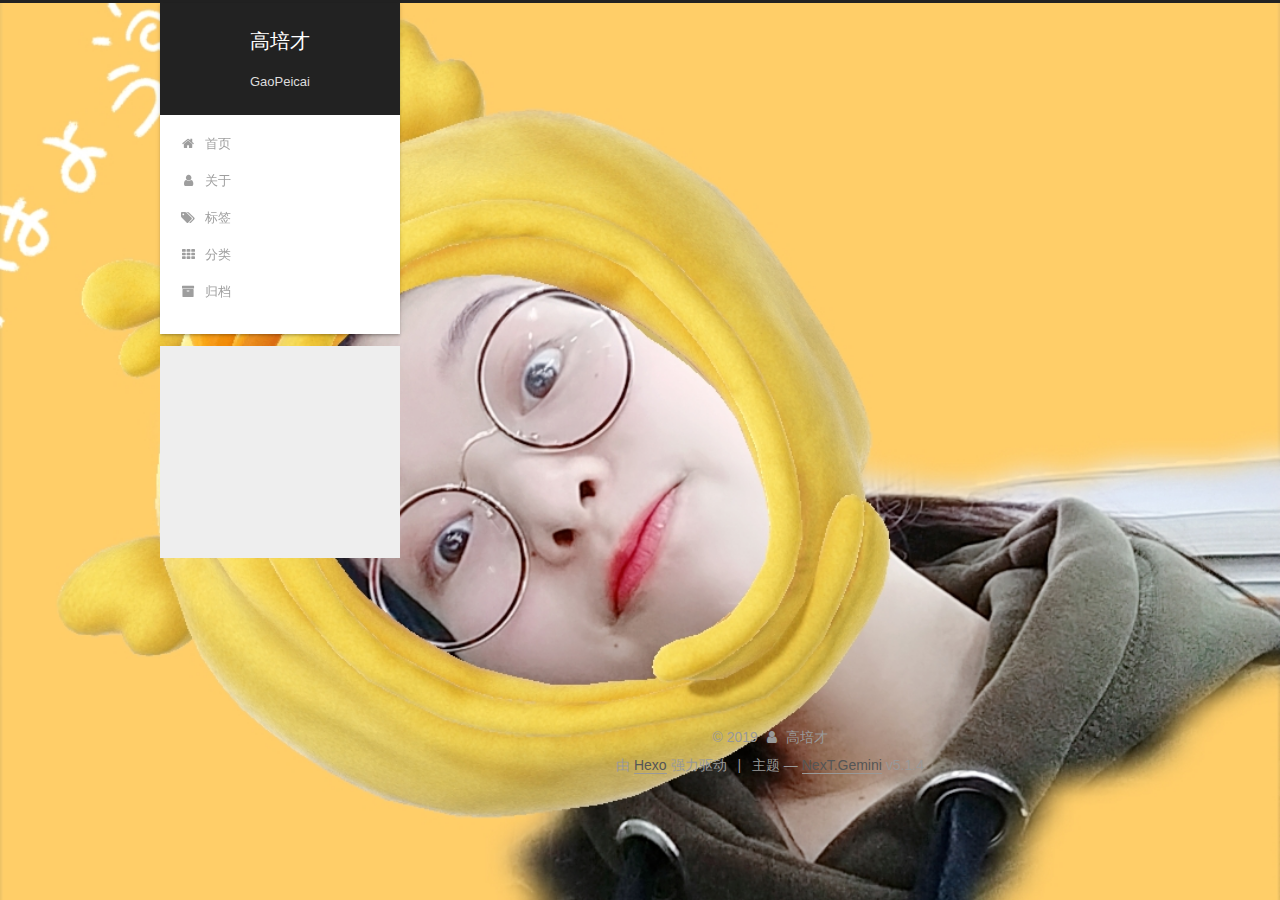
==== commit e72bd091: "Site updated: 2019-01-23 20:50:48" ====
--- a/archives/index.html
+++ b/archives/index.html
@@ -5,7 +5,7 @@
   
 
 
-<html class="theme-next gemini use-motion" lang="zh-CN">
+<html class="theme-next gemini use-motion" lang="zh-Hans">
 <head><meta name="generator" content="Hexo 3.8.0">
   <meta charset="UTF-8">
 <meta http-equiv="X-UA-Compatible" content="IE=edge">
@@ -84,7 +84,7 @@
 <meta property="og:title" content="高培才">
 <meta property="og:url" content="http://yoursite.com/archives/index.html">
 <meta property="og:site_name" content="高培才">
-<meta property="og:locale" content="zh-CN">
+<meta property="og:locale" content="zh-Hans">
 <meta name="twitter:card" content="summary">
 <meta name="twitter:title" content="高培才">
 
@@ -102,7 +102,7 @@
     motion: {"enable":true,"async":false,"transition":{"post_block":"fadeIn","post_header":"slideDownIn","post_body":"slideDownIn","coll_header":"slideLeftIn","sidebar":"slideUpIn"}},
     duoshuo: {
       userId: '0',
-      author: 'Author'
+      author: '博主'
     },
     algolia: {
       applicationID: '',
@@ -122,7 +122,7 @@
 
 
 
-  <title>Archive | 高培才</title>
+  <title>归档 | 高培才</title>
   
 
 
@@ -134,7 +134,7 @@
 
 </head>
 
-<body itemscope="" itemtype="http://schema.org/WebPage" lang="zh-CN">
+<body itemscope="" itemtype="http://schema.org/WebPage" lang="zh-Hans">
 
   
   
@@ -182,7 +182,7 @@
             
               <i class="menu-item-icon fa fa-fw fa-home"></i> <br>
             
-            Home
+            首页
           </a>
         </li>
       
@@ -192,7 +192,7 @@
             
               <i class="menu-item-icon fa fa-fw fa-user"></i> <br>
             
-            About
+            关于
           </a>
         </li>
       
@@ -202,7 +202,7 @@
             
               <i class="menu-item-icon fa fa-fw fa-tags"></i> <br>
             
-            Tags
+            标签
           </a>
         </li>
       
@@ -212,7 +212,7 @@
             
               <i class="menu-item-icon fa fa-fw fa-th"></i> <br>
             
-            Categories
+            分类
           </a>
         </li>
       
@@ -222,7 +222,7 @@
             
               <i class="menu-item-icon fa fa-fw fa-archive"></i> <br>
             
-            Archives
+            归档
           </a>
         </li>
       
@@ -258,7 +258,7 @@
         
           
         
-        Um..! 1 post. Keep on posting.
+        嗯..! 目前共计 1 篇日志。 继续努力。
       </span>
 
       
@@ -355,7 +355,7 @@
                 <a href="/archives/">
               
                   <span class="site-state-item-count">1</span>
-                  <span class="site-state-item-name">posts</span>
+                  <span class="site-state-item-name">日志</span>
                 </a>
               </div>
             
@@ -366,7 +366,7 @@
               <div class="site-state-item site-state-categories">
                 
                   <span class="site-state-item-count">1</span>
-                  <span class="site-state-item-name">categories</span>
+                  <span class="site-state-item-name">分类</span>
                 
               </div>
             
@@ -436,7 +436,7 @@
 </div>
 
 
-  <div class="powered-by">Powered by <a class="theme-link" target="_blank" href="https://hexo.io">Hexo</a></div>
+  <div class="powered-by">由 <a class="theme-link" target="_blank" href="https://hexo.io">Hexo</a> 强力驱动</div>
 
 
 
@@ -444,7 +444,7 @@
 
 
 
-  <div class="theme-info">Theme &mdash; <a class="theme-link" target="_blank" href="https://github.com/iissnan/hexo-theme-next">NexT.Gemini</a> v5.1.4</div>
+  <div class="theme-info">主题 &mdash; <a class="theme-link" target="_blank" href="https://github.com/iissnan/hexo-theme-next">NexT.Gemini</a> v5.1.4</div>
 
 
 
--- a/css/main.css
+++ b/css/main.css
@@ -1823,7 +1823,7 @@
   width: 4px;
   height: 4px;
   border-radius: 50%;
-  background: #d4ff6b;
+  background: #d5a7cd;
 }
 .links-of-blogroll {
   font-size: 13px;
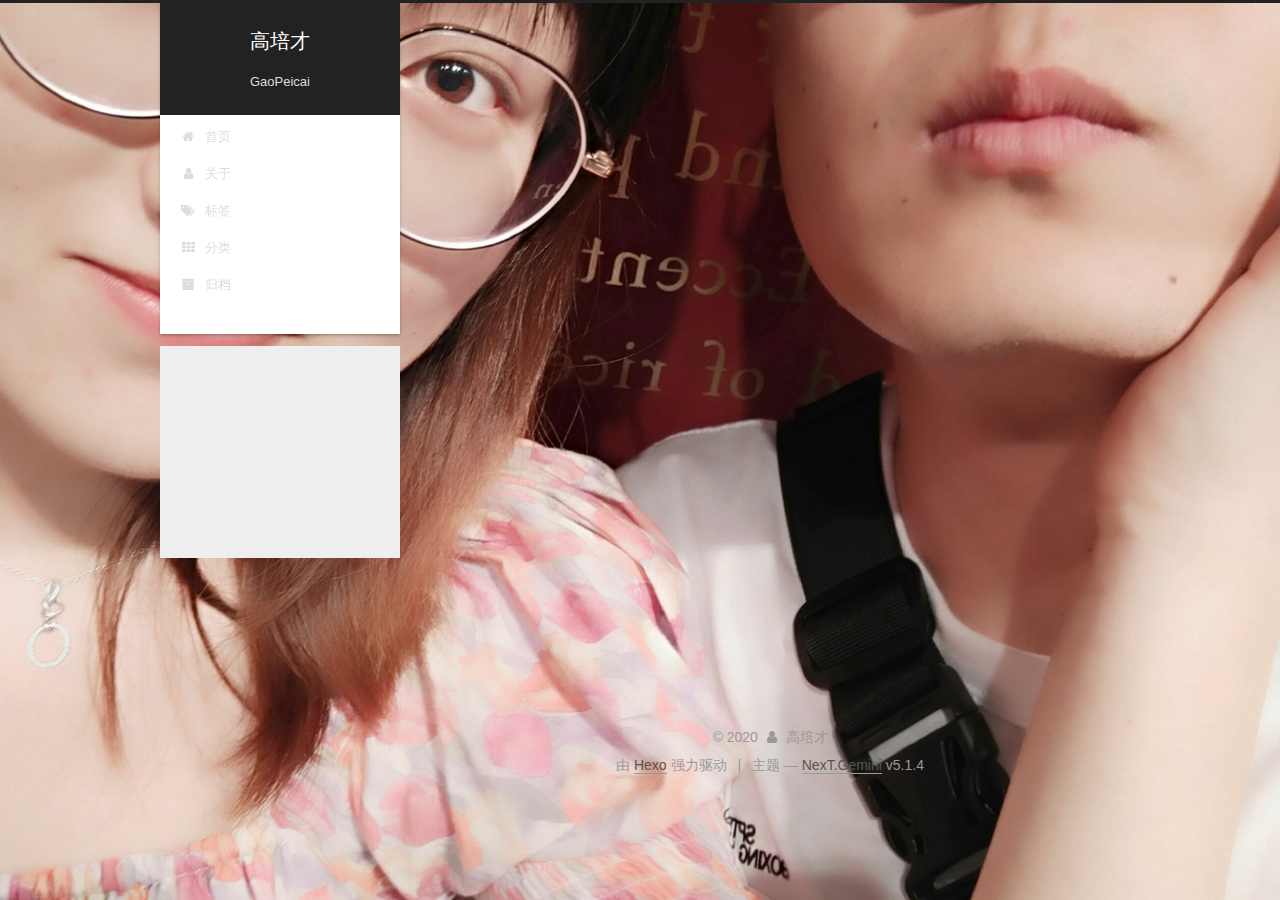
==== commit bc6bc456: "Site updated: 2020-08-30 10:59:37" ====
--- a/archives/index.html
+++ b/archives/index.html
@@ -426,7 +426,7 @@
 
     <footer id="footer" class="footer">
       <div class="footer-inner">
-        <div class="copyright">&copy; <span itemprop="copyrightYear">2019</span>
+        <div class="copyright">&copy; <span itemprop="copyrightYear">2020</span>
   <span class="with-love">
     <i class="fa fa-user"></i>
   </span>
--- a/css/main.css
+++ b/css/main.css
@@ -1823,7 +1823,7 @@
   width: 4px;
   height: 4px;
   border-radius: 50%;
-  background: #d5a7cd;
+  background: #7ae026;
 }
 .links-of-blogroll {
   font-size: 13px;
